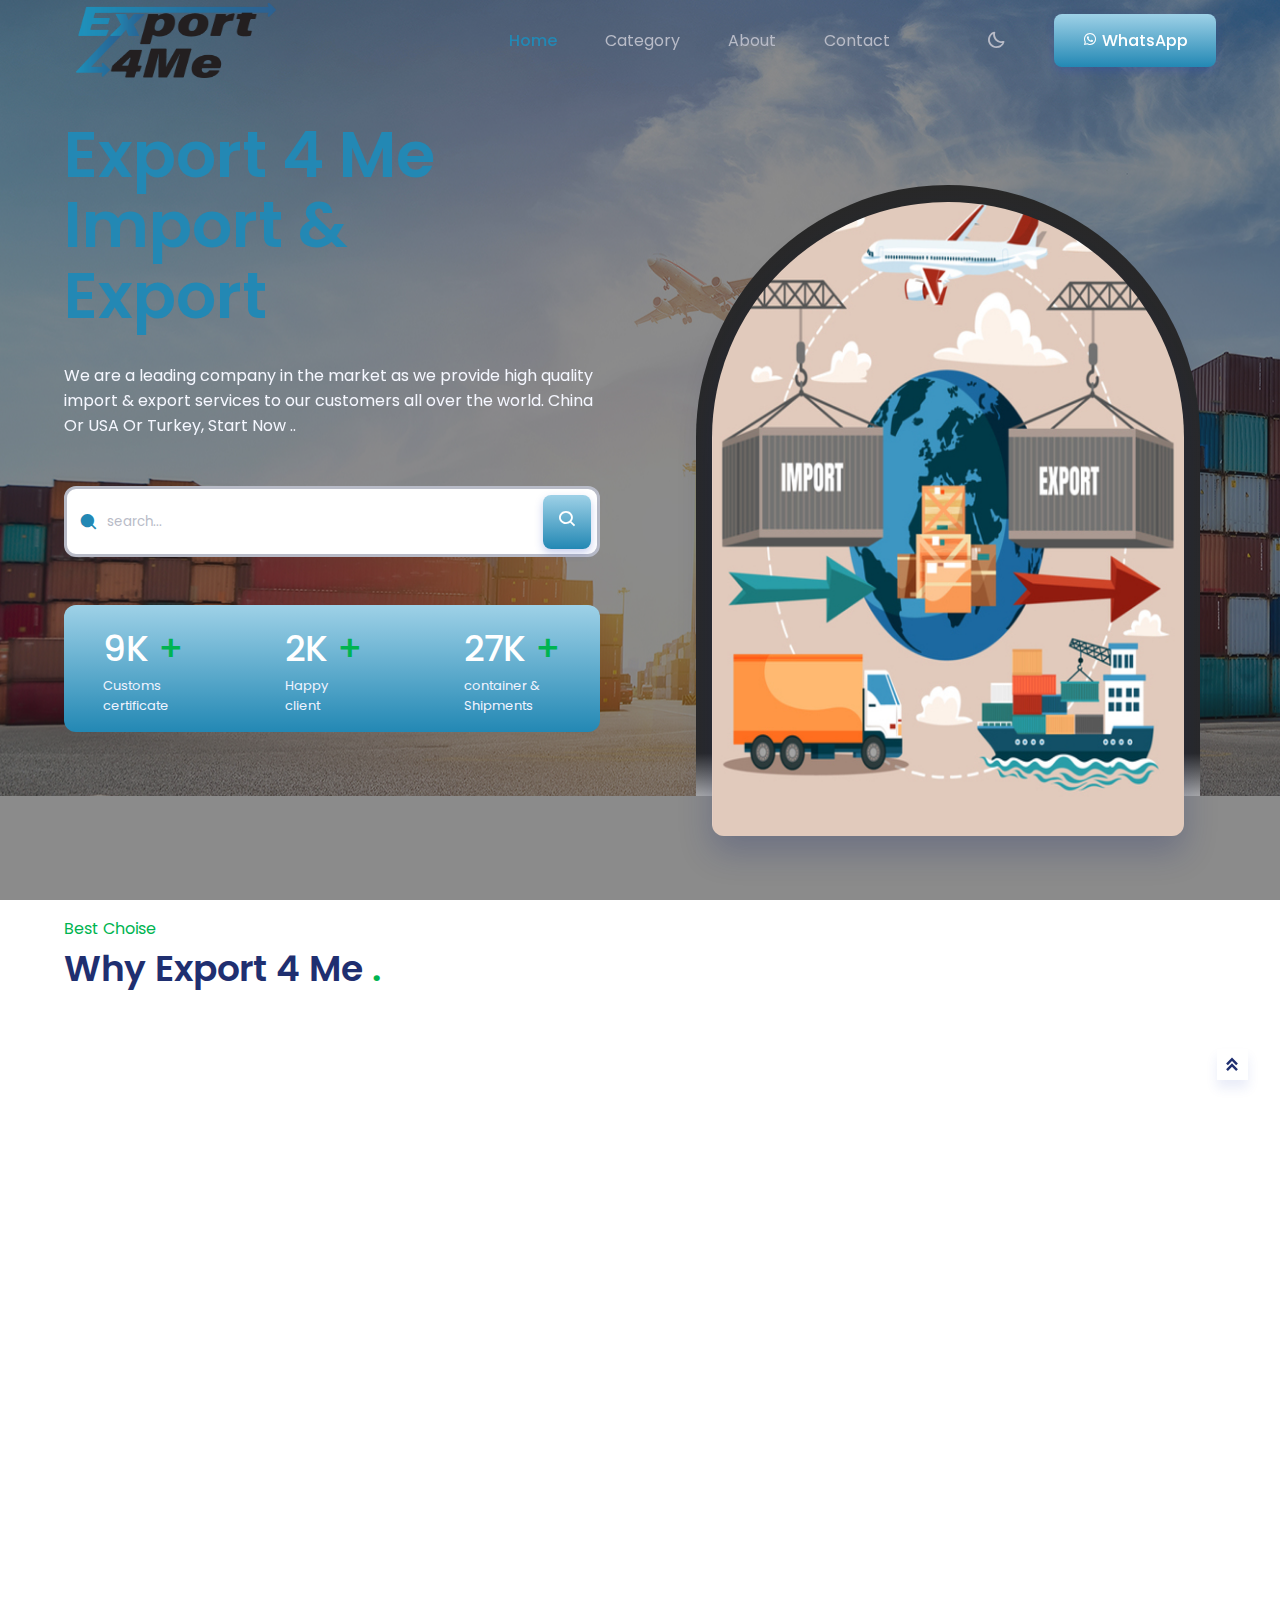
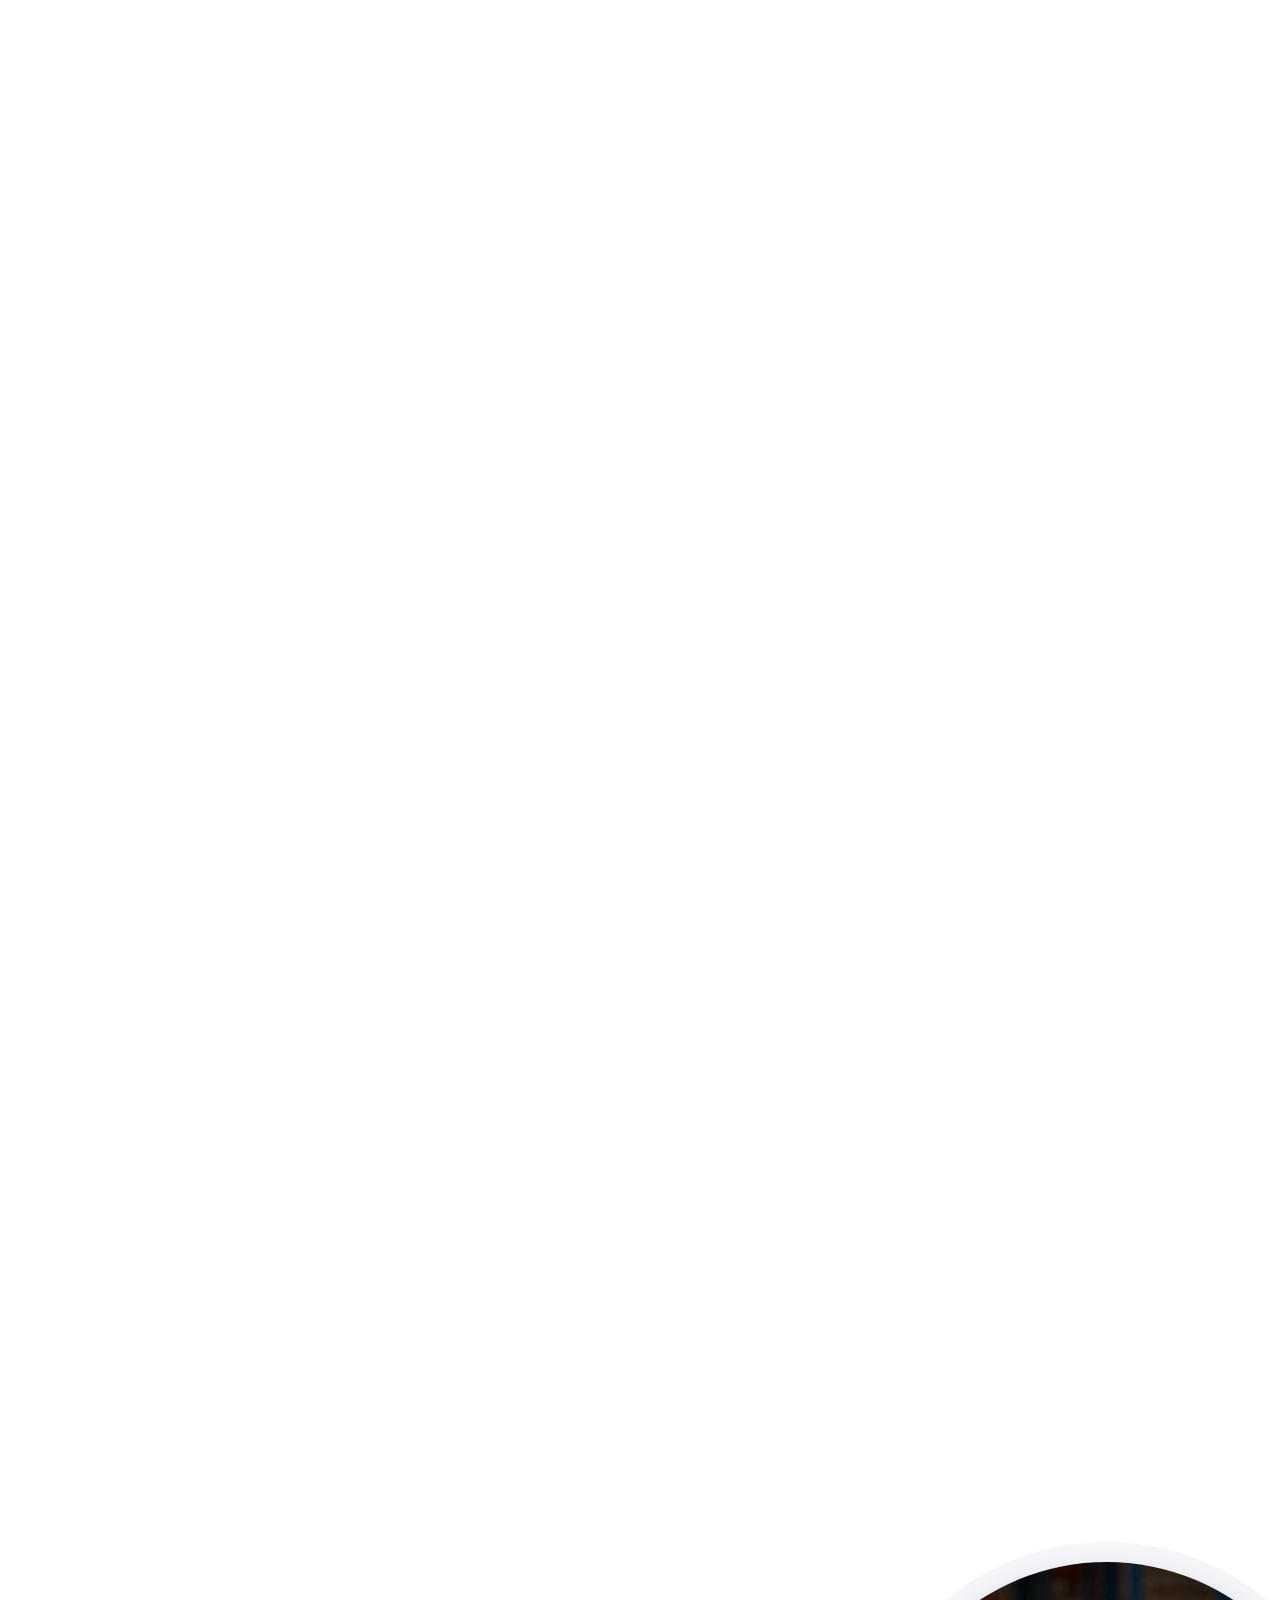
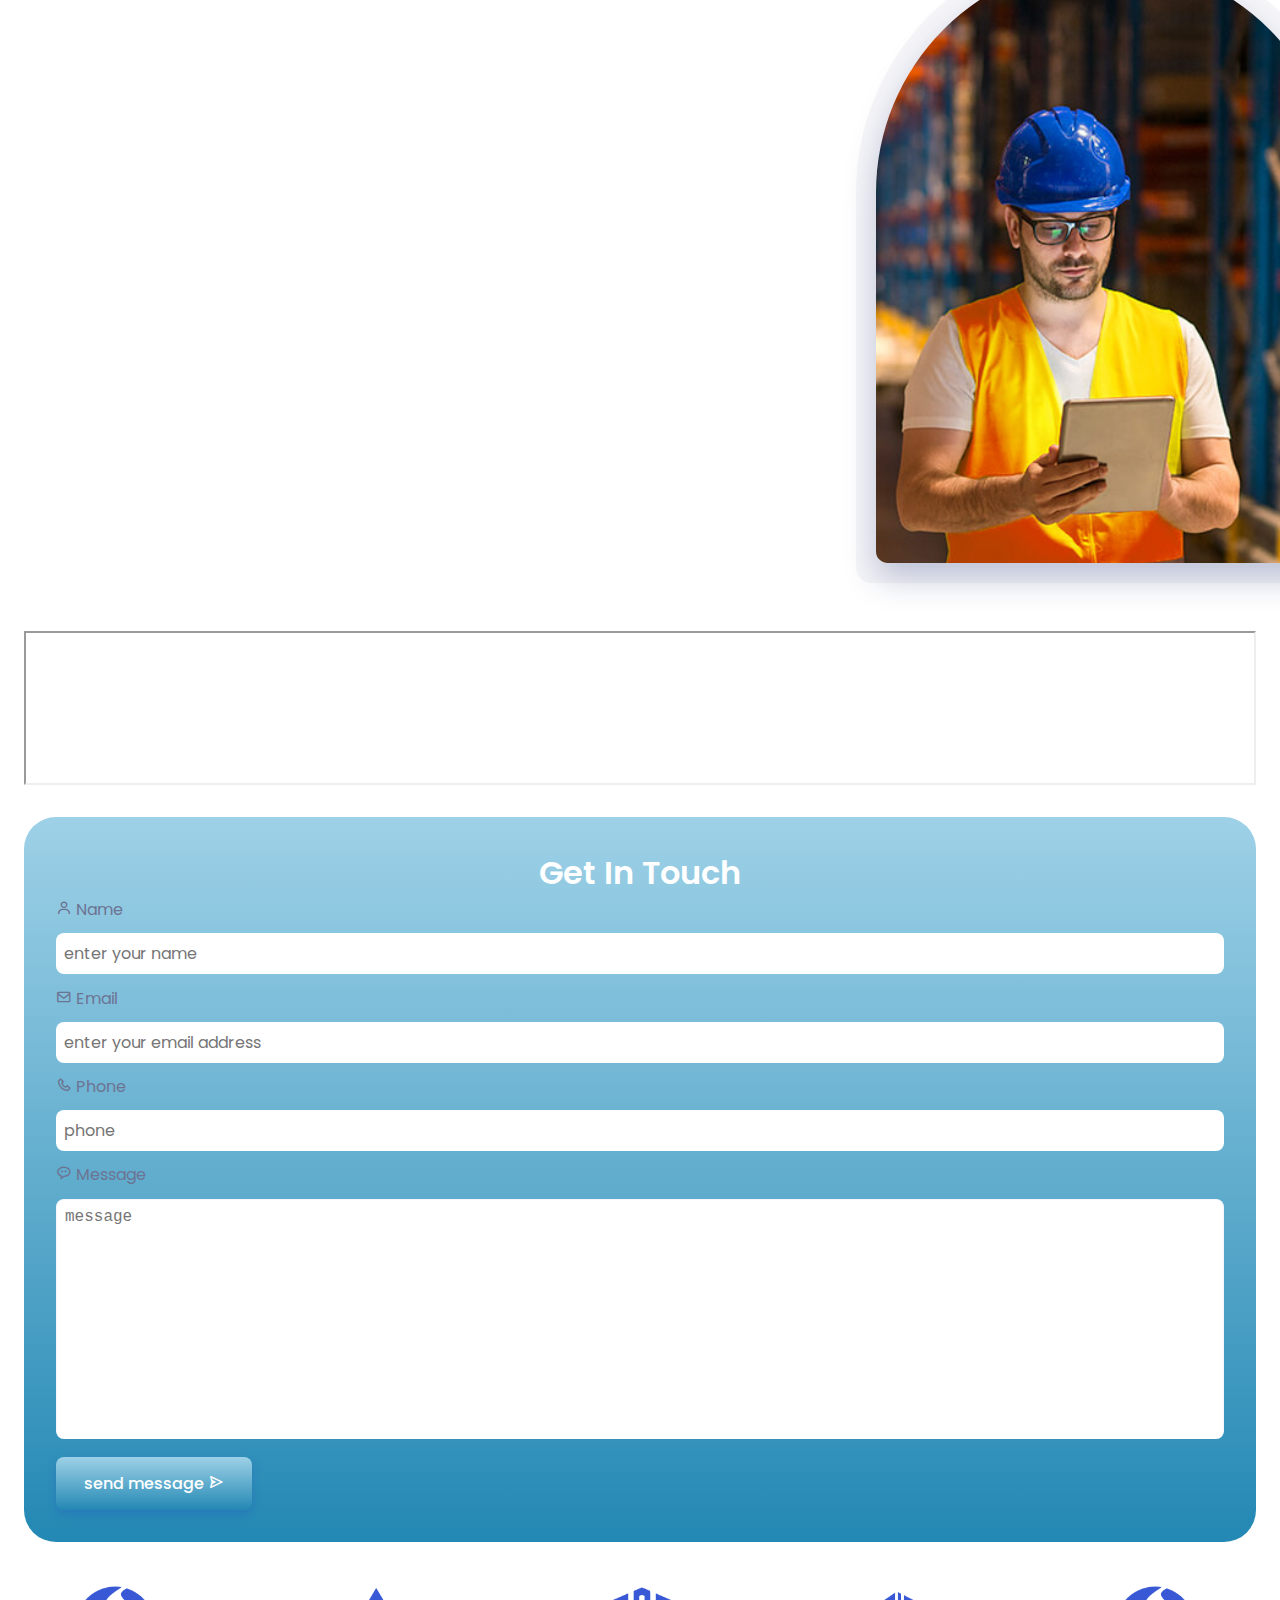
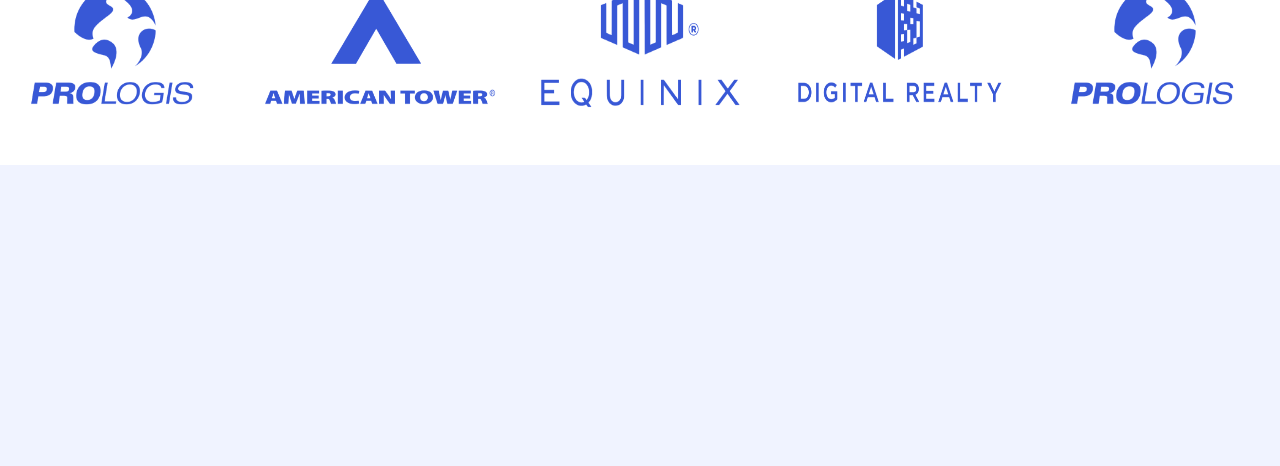
==== index.html @ 2fe318e0 "first commit" ====
<!DOCTYPE html>
<html lang="en">
  <head>
    <meta charset="UTF-8" />
    <meta name="viewport" content="width=device-width, initial-scale=1.0" />

    <!--=============== FAVICON ===============-->
    <link
      rel="shortcut icon"
      href="assets/img/zexport4me-logo.png"
      type="image/x-icon"
    />

    <!--=============== BOXICONS ===============-->
    <link
      href="https://unpkg.com/boxicons@2.1.4/css/boxicons.min.css"
      rel="stylesheet"
    />

    <!--=============== SWIPER CSS ===============-->
    <link rel="stylesheet" href="assets/css/swiper-bundle.min.css" />

    <!--=============== CSS ===============-->
    <link rel="stylesheet" href="assets/css/styles.css" />

    <title>Export 4 Me</title>
  </head>
  <body>
    <!--==================== HEADER ====================-->
    <header class="header" id="header">
      <nav class="nav container">
        <a href="" class="nav__logo">
          <img src="assets/img/zexport4me-logo.png" alt="logo" />
        </a>

        <div class="nav__menu">
          <ul class="nav__list">
            <li class="nav__item">
              <a href="#home" class="nav__link active-link">
                <i class="bx bx-home-alt-2"></i>
                <span>Home</span>
              </a>
            </li>

            <li class="nav__item">
              <a href="#popular" class="nav__link">
                <i class="bx bx-building-house"></i>
                <span>Category</span>
              </a>
            </li>

            <li class="nav__item">
              <a href="#value" class="nav__link">
                <i class="bx bx-award"></i>
                <span>About</span>
              </a>
            </li>

            <li class="nav__item">
              <a href="#contact" class="nav__link">
                <i class="bx bx-phone"></i>
                <span>Contact</span>
              </a>
            </li>

            <li class="nav__item">
              <a href="#" class="nav__link">
                <i class='bx bxl-whatsapp' ></i>
                <span></span>
              </a>
            </li>
          </ul>
        </div>

        <!-- Theme change button -->
        <i class="bx bx-moon change-theme" id="theme-button"></i>

        <a href="#" class="button nav__button">
          <i class='bx bxl-whatsapp' ></i>
          WhatsApp
        </a>
      </nav>
    </header>

    <!--==================== MAIN ====================-->
    <main class="main">
      <!--==================== HOME ====================-->
      <section class="home section" id="home">
        <div class="vegas-overlay"></div>
        <div class="home__container container grid">
          <div class="home__data">
            <h1 class="home__title">
              Export 4 Me <br />
              Import &<br />
              Export
            </h1>

            <p class="home__description">
              We are a leading company in the market as we provide high quality import & export services
              to our customers all over the world.  China Or USA Or Turkey, Start Now ..
            </p>

            <form action="" class="home__search">
              <i class='bx bxs-search' ></i>
              <input
                type="search"
                placeholder="search..."
                class="home__search-input"
              />
              <button class="button button-search">
                <i class="bx bx-search"></i>
              </button>
            </form>

            <div class="home__value">
              <div>
                <h1 class="home_value-number">9K <span>+</span></h1>
                <span class="home__value_description">
                  Customs  <br />
                  certificate
                </span>
              </div>
              <div>
                <h1 class="home_value-number">2K <span>+</span></h1>
                <span class="home__value_description">
                  Happy <br />
                  client
                </span>
              </div>
              <div>
                <h1 class="home_value-number">27K <span>+</span></h1>
                <span class="home__value_description">
                  container &<br />
                  Shipments
                </span>
              </div>
            </div>
          </div>

          <div class="home__images">
            <div class="home__orbe"></div>

            <div class="home__img">
              <img src="assets/img/ex.jpg" alt="home" />
            </div>
          </div>
        </div>
      </section>

      <!--==================== POPULAR ====================-->
      <section class="popular section" id="popular">
        <div class="container">
          <span class="section__subtitle">Best Choise</span>
          <h2 class="section__title">Why Export 4 Me <span>.</span></h2>

          <div class="popular__container swiper">
            <div class="swiper-wrapper">
              <article class="popular__card swiper-slide">
                <img
                  src="assets/img/project-1.jpg"
                  alt=""
                  class="popular__img"
                />
                <div class="popular__date">
                  <span class="section__subtitle">Logistics, Analytics</span>
                  <h3 class="popular-title">Warehouse inventory</h3>
                  <p class="popular__description">
                    <a href="">READ MORE</a>
                  </p>
                </div>
              </article>
              <article class="popular__card swiper-slide">
                <img
                  src="assets/img/project-2.jpg"
                  alt=""
                  class="popular__img"
                />
                <div class="popular__date">
                  <span class="section__subtitle">Warehousing , Distrbution</span>
                  <h3 class="popular-title">Minimize Manufacturing</h3>
                  <p class="popular__description">
                    <a href="">READ MORE</a>
                  </p>
                </div>
              </article>
              <article class="popular__card swiper-slide">
                <img
                  src="assets/img/project-3.jpg"
                  alt=""
                  class="popular__img"
                />
                <div class="popular__date">
                  <span class="section__subtitle">Logistics, Analytics</span>
                  <h3 class="popular-title">Warehouse inventory</h3>
                  <p class="popular__description">
                    <a href="">READ MORE</a>
                  </p>
                </div>
              </article>
              <article class="popular__card swiper-slide">
                <img
                  src="assets/img/project-4.jpg"
                  alt=""
                  class="popular__img"
                />
                <div class="popular__date">
                  <span class="section__subtitle">Warehousing , Distrbution</span>
                  <h3 class="popular-title">Warehouse inventory</h3>
                  <p class="popular__description">
                    <a href="">READ MORE</a>
                  </p>
                </div>
              </article>
              <article class="popular__card swiper-slide">
                <img
                  src="assets/img/project-5.jpg"
                  alt=""
                  class="popular__img"
                />
                <div class="popular__date">
                  <span class="section__subtitle">Logistics, Analytics</span>
                  <h3 class="popular-title">Minimize Manufacturing</h3>
                  <p class="popular__description">
                    <a href="">READ MORE</a>
                  </p>
                </div>
              </article>
              <article class="popular__card swiper-slide">
                <img
                  src="assets/img/project-6.jpg"
                  alt=""
                  class="popular__img"
                />
                <div class="popular__date">
                  <span class="section__subtitle">Warehousing , Distrbution</span>
                  <h3 class="popular-title">Minimize Manufacturing</h3>
                  <p class="popular__description">
                    <a href="">READ MORE</a>
                  </p>
                </div>
              </article>
            </div>
            <div class="swiper-button-next">
              <i class="bx bx-chevron-right"></i>
            </div>
            <div class="swiper-button-prev">
              <i class="bx bx-chevron-left"></i>
            </div>
          </div>
        </div>
      </section>

      <!--==================== VALUE ====================-->
      <section class="value section" id="value">
        <div class="value__container container grid">
          <div class="value__images">
            <div class="value__orbe"></div>
            <div class="value__img">
              <img src="assets/img/about-banner.jpg" alt="value" />
            </div>
          </div>
          <div class="value__content">
            <div class="value__date">
              <span class="section__subtitle">About Us</span>
              <h2 class="section__title">
                WHY CHOOSE US <span>?</span>
              </h2>
              <p class="value__description">
                We always ready to help by providing the best service for you.
                We believe a good place to live can make your life better.
              </p>
            </div>
            <div class="value__accordion">
              <div class="value__accordion-item">
                <header class="value__accordion-header">
                  <i class='bx bxs-check-shield value__accordion-icon'></i>
                  <h3 class="value__accordion-title">
                    WE ARE TRUSTED
                  </h3>
                  <div class="value__accordion-arrow">
                    <i class="bx bxs-down-arrow"></i>
                  </div>
                </header>

                <div class="value__accordion-content">
                  <p class="value__accordion-description">
                    Price we provides is the best for you, we guarantee no price
                    changes on your property due to various unexpected cost that
                    may come.
                  </p>
                </div>
              </div>
              <div class="value__accordion-item">
                <header class="value__accordion-header">
                  <i class='bx bxs-lock value__accordion-icon'></i>
                  <h3 class="value__accordion-title">
                    THE BEST SECURITY
                  </h3>
                  <div class="value__accordion-arrow">
                    <i class="bx bxs-down-arrow"></i>
                  </div>
                </header>

                <div class="value__accordion-content">
                  <p class="value__accordion-description">
                    Price we provides is the best for you, we guarantee no price
                    changes on your property due to various unexpected cost that
                    may come.
                  </p>
                </div>
              </div>
              <div class="value__accordion-item">
                <header class="value__accordion-header">
                  <i class='bx bxs-like value__accordion-icon'></i>
                  <h3 class="value__accordion-title">
                    100 % GUARANTEE
                  </h3>
                  <div class="value__accordion-arrow">
                    <i class="bx bxs-down-arrow"></i>
                  </div>
                </header>

                <div class="value__accordion-content">
                  <p class="value__accordion-description">
                    Price we provides is the best for you, we guarantee no price
                    changes on your property due to various unexpected cost that
                    may come.
                  </p>
                </div>
              </div>
              <div class="value__accordion-item">
                <header class="value__accordion-header">
                  <i class='bx bx-current-location value__accordion-icon'></i>
                  <h3 class="value__accordion-title">QUICK LOCATION</h3>
                  <div class="value__accordion-arrow">
                    <i class="bx bxs-down-arrow"></i>
                  </div>
                </header>

                <div class="value__accordion-content">
                  <p class="value__accordion-description">
                    Price we provides is the best for you, we guarantee no price
                    changes on your property due to various unexpected cost that
                    may come.
                  </p>
                </div>
              </div>
            </div>
          </div>
        </div>
      </section>

      <!--==================== SUBSCRIBE ====================-->
      <section class="subscribe section">
        <div class="subscribe__container container">
          <h1 class="subscribe__title">Get Started With Export 4 Me</h1>
          <!-- <video
            src="assets/img/about-vid.mp4"
            loop
            muted
            autoplay
            class="video"
          ></video> -->
          <img src="./assets/img/newsletter-banner.png" alt="">
          <p class="subscribe__description">
            Subscribe and find super attractive price quotes from us, Find your
            residence soon
          </p>
          <form action="#">
            <input
              class="box"
              type="text"
              value=""
              placeholder="Email Address..."
            />
            <a href="#" class="button subscribe__button"> Subscribe </a>
          </form>
        </div>
      </section>

      <!--==================== CONTACT ====================-->
      <section class="contact section" id="contact">
        <div class="contact__container container grid">
            <div class="contact__images">
              <div class="contact__orbe"></div>
              <div class="contact__img">
                <img src="./assets/img/about-banner.jpg" alt="contact" />
              </div>
            </div>
            <div class="contact__content">
              <div class="contact_data">
                <span class="section__subtitle">Contact Us</span>
                <h2 class="section__title">Easy to Contact Us <span>.</span></h2>
                <p class="contact__description">
                  Is there a problem finding your dream home? Need a guide in
                  buying first home? or need a consultation on residential issues?
                  just contact us.
                </p>
              </div>

              <div class="contact__card">
                <div class="contact__card-box">
                  <div class="contact__card-info">
                    <i class="bx bxs-phone-call"></i>
                    <div>
                      <h3 class="contact__card-title">Mobile Phone</h3>
                      <p class="contact__card-description">+201024330450</p>
                    </div>
                  </div>
                  <a href="tel:+201016619444">
                      <button class="button contact__card-button">Call Now</button>
                  </a>
                </div>
                <div class="contact__card-box">
                  <div class="contact__card-info">
                    <i class="bx bxs-envelope"></i>
                    <div>
                      <h3 class="contact__card-title">Email</h3>
                      <p class="contact__card-description">info@export4me.com</p>
                    </div>
                  </div>
                  <a href="mailto:info@export4me.com">
                      <button class="button contact__card-button">Send Email</button>
                  </a>
                </div>
                <div class="contact__card-box">
                    <div class="contact__card-info">
                        <i class='bx bxl-facebook'></i>
                        <div>
                            <h3 class="contact__card-title">Facebok</h3>
                            <p class="contact__card-description">export4me</p>
                        </div>
                    </div>
                    <a href="">
                        <button class="button contact__card-button">Follow Us</button>
                    </a>
                </div>
                <div class="contact__card-box">
                  <div class="contact__card-info">
                    <i class='bx bxl-whatsapp' ></i>
                    <div>
                      <h3 class="contact__card-title">Whatsapp</h3>
                      <p class="contact__card-description">Send Message</p>
                    </div>
                  </div>
                  <a href="https://wa.me/+201024330450">
                      <button class="button contact__card-button">
                        Chat on Whatsapp
                      </button>
                      </a>
                </div>
            </div>
            </div>
          </div>
        <div class="row">
          <iframe
            class="map"
            src="https://www.google.com/maps/embed?pb=!1m18!1m12!1m3!1d15076.89592087332!2d72.8319697277345!3d19.14167056419224!2m3!1f0!2f0!3f0!3m2!1i1024!2i768!4f13.1!3m3!1m2!1s0x3be7b63aceef0c69%3A0x2aa80cf2287dfa3b!2sJogeshwari%20West%2C%20Mumbai%2C%20Maharashtra%20400047!5e0!3m2!1sen!2sin!4v1641716772852!5m2!1sen!2sin"
            allowfullscreen=""
            loading="lazy"
          ></iframe>
          <form action="">
            <h3>get in touch</h3>
            <label for=""><i class="bx bx-user"></i> Name</label>
            <input type="text" placeholder="enter your name" class="box" />
            <label for=""><i class="bx bx-envelope"></i> Email</label>
            <input
              type="email"
              placeholder="enter your email address"
              class="box"
            />
            <label for=""><i class="bx bx-phone"></i> Phone</label>
            <input type="number" placeholder="phone" class="box" />
            <label for=""
              ><i class="bx bx-message-rounded-dots"></i> Message</label
            >
            <textarea
              name=""
              placeholder="message"
              class="box"
              id=""
              cols="30"
              rows="10"
            ></textarea>
            <button class="button" type="submit">
              send message <i class="bx bx-send"></i>
            </button>
          </form>
        </div>
      </section>



      <!-- client logo section starts -->

      <section class="logo-container">
        <div class="swiper logo-slider">
          <div class="swiper-wrapper">
            <div class="swiper-slide slide">
              <img src="assets/img/logo1.png" alt="" />
            </div>
            <div class="swiper-slide slide">
              <img src="assets/img/logo2.png" alt="" />
            </div>
            <div class="swiper-slide slide">
              <img src="assets/img/logo3.png" alt="" />
            </div>
            <div class="swiper-slide slide">
              <img src="assets/img/logo4.png" alt="" />
            </div>
          </div>
        </div>
      </section>
    </main>

    <!--==================== FOOTER ====================-->
    <footer class="footer section">
      <div class="footer__container container grid">
        <div>
          <a href="#" class="footer__logo">
            <img src="assets/img/zexport4me-logo.png" alt="logo" />
          </a>
          <p class="footer__description">
            Our vision is to make all people <br />
            the bist place to live for them.
          </p>
        </div>

        <div class="footer__content">
          <div>
            <h3 class="footer__title">About</h3>
            <ul class="footer__links">
              <li>
                <a href="#" class="footer__link">About Us</a>
              </li>
              <li>
                <a href="#" class="footer__link">Features</a>
              </li>
              <li>
                <a href="#" class="footer__link">New & Blog</a>
              </li>
            </ul>
          </div>
          <div>
            <h3 class="footer__title">Company</h3>
            <ul class="footer__links">
              <li>
                <a href="#" class="footer__link">How we Work</a>
              </li>
              <li>
                <a href="#" class="footer__link">Capital</a>
              </li>
              <li>
                <a href="#" class="footer__link">Security</a>
              </li>
            </ul>
          </div>
          <div>
            <h3 class="footer__title">Support</h3>
            <ul class="footer__links">
              <li>
                <a href="#" class="footer__link">FAQs</a>
              </li>
              <li>
                <a href="#" class="footer__link">Support Center</a>
              </li>
              <li>
                <a href="#" class="footer__link">Contact Us</a>
              </li>
            </ul>
          </div>
          <div>
            <h3 class="footer__title">Follow Us</h3>
            <ul class="footer__social">
              <a href="" class="footer__social-link">
                <i class="bx bxl-facebook-circle"></i>
              </a>
              <a href="" class="footer__social-link">
                <i class="bx bxl-instagram-alt"></i>
              </a>
              <a href="" class="footer__social-link">
                <i class="bx bxl-youtube"></i>
              </a>
              <a href="" class="footer__social-link">
                <i class="bx bxl-linkedin-square"></i>
              </a>
              <a href="" class="footer__social-link">
                <i class="bx bxl-whatsapp-square"></i>
              </a>
              <a href="" class="footer__social-link">
                <i class="bx bxl-twitter"></i>
              </a>
            </ul>
          </div>
        </div>
      </div>

      <div class="footer__info container">
        <span class="footer__copy"> &#169; Export 4 Me. All rights reserved </span>
        <div class="footer__privacy">
          <a href="#">Terms & conditions</a>
          <a href="#">Privacy Policy</a>
        </div>
      </div>
    </footer>

    <!--========== SCROLL UP ==========-->
    <a href="#" class="scrollup" id="scroll-up">
      <i class="bx bxs-chevrons-up"></i>
    </a>

    <!--=============== SCROLLREVEAL ===============-->
    <script src="assets/js/scrollreveal.min.js"></script>

    <!--=============== SWIPER JS ===============-->
    <script src="assets/js/swiper-bundle.min.js"></script>

    <!--=============== MAIN JS ===============-->
    <script src="assets/js/main.js"></script>
  </body>
</html>
---- assets/css/styles.css ----
/*=============== GOOGLE FONTS ===============*/
@import url("https://fonts.googleapis.com/css2?family=Poppins:wght@400;500;600&display=swap");

/*=============== VARIABLES CSS ===============*/
:root {
  --header-height: 3.5rem;

  /*========== Colors ==========*/
  /*Color mode HSL(hue, saturation, lightness)*/
  --first-color: #2388b4;
  --first-color-alt: hsl(228, 66%, 47%);
  --first-color-light: #9ed1e7;
  --first-color-lighten: hsl(228, 100%, 97%);
  --second-color: #00b451;
  --title-color: hsl(228, 57%, 28%);
  --text-color: hsl(228, 15%, 50%);
  --text-color-light: hsl(228, 12%, 75%);
  --border-color: hsl(228, 99%, 98%);
  --body-color: #fff;
  --container-color: #fff;

  /*========== Font and typography ==========*/
  /*.5rem = 8px | 1rem = 16px ...*/
  --body-font: 'Poppins', sans-serif;
  --biggest-font-size: 2.25rem;
  --h1-font-size: 1.5rem;
  --h2-font-size: 1.25rem;
  --h3-font-size: 1rem;
  --normal-font-size: .938rem;
  --small-font-size: .813rem;
  --smaller-font-size: .75rem;

  /*========== Font weight ==========*/
  --font-medium: 500;
  --font-semi-bold: 600;

  /*========== z index ==========*/
  --z-tooltip: 10;
  --z-fixed: 100;
}

/* Responsive typography */
@media screen and (min-width: 1024px) {
  :root {
    --biggest-font-size: 4rem;
    --h1-font-size: 2.25rem;
    --h2-font-size: 1.5rem;
    --h3-font-size: 1.25rem;
    --normal-font-size: 1rem;
    --small-font-size: .875rem;
    --smaller-font-size: .813rem;
  }
}

/*=============== BASE ===============*/
* {
  box-sizing: border-box;
  padding: 0;
  margin: 0;
}

html {
  scroll-behavior: smooth;
}

body {
  font-family: var(--body-font);
  font-size: var(--normal-font-size);
  background-color: var(--body-color);
  color: var(--text-color);
  transition: .3s; /* For animation dark mode */
}

h1, h2, h3 {
  color: var(--title-color);
  font-weight: var(--font-semi-bold);
}

ul {
  list-style: none;
}

a {
  text-decoration: none;
}

img {
  max-width: 100%;
  height: auto;
}

input,
button {
  font-family: var(--body-font);
  outline: none;
  border: none;
}

/*=============== THEME ===============*/
.change-theme {
  font-size: 1.25rem;
  color: #fff;
  cursor: pointer;
  transition: .3s;
}
.change-theme:hover {
  color: var(--first-color);
}

/*========== Variables Dark theme ==========*/
body.dark-theme {
  --first-color: #0b668d;
  --second-color: #00b451;
  --title-color: hsl(228, 8%, 95%);
  --text-color: hsl(228, 8%, 70%);
  --border-color: hsl(228, 16%, 14%);
  --body-color: hsl(228, 12%, 8%);
  --container-color: hsl(228, 16%, 12%);
  --first-color-lighten: hsl(228, 100%, 10%);
}

/*========== 
    Color changes in some parts of 
    the website, in dark theme 
==========*/
.dark-theme .home__search,
.dark-theme .swiper-button-next,
.dark-theme .swiper-button-prev {
  border: 3px solid var(--border-color);
}

.dark-theme .nav__menu,
.dark-theme .home__img,
.dark-theme .popular__card:hover,
.dark-theme .value__img,
.dark-theme .accordion-open,
.dark-theme .accordion-open .value__accordion-icon,
.dark-theme .accordion-open .value__accordion-arrow,
.dark-theme .contact__card-box:hover,
.dark-theme.contact__img,
.dark-theme .scrollup {
  box-shadow: none;
}

.dark-theme .value__orbe,
.dark-theme .contact__orbe,
.dark-theme .contact__card i,
.dark-theme .contact__card-button,
.dark-theme .subscribe__container,
.dark-theme .value__accordion-arrow,
.dark-theme .value__accordion-icon {
  background-color: var(--container-color);
}

.dark-theme .subscribe__container {
  border: 6px solid var(--border-color);
}

.dark-theme .subscribe__description {
  color: var(--text-color);
}

.dark-theme::-webkit-scrollbar {
  background-color: var(--first-color);
}

.dark-theme::-webkit-scrollbar-thumb {
  background-color: var(--first-color-lighten);
}

.dark-theme::-webkit-scrollbar-thumb:hover {
  background-color: hsl(228, 4%, 35%);
}
/*=============== REUSABLE CSS CLASSES ===============*/
.container {
  max-width: 90vw;
  margin-left: 1.5rem;
  margin-right: 1.5rem;
}

.grid {
  display: grid;
}

.section {
  padding: 2.5rem 0 2rem;
}

.section__title {
  font-size: var(--h2-font-size);
  margin-bottom: 1rem;
}

.section__title span {
  color: var(--second-color);
}

.section__subtitle {
  display: block;
  font-size: var(--small-font-size);
  color: var(--second-color);
}

.main {
  overflow: hidden; /* For the animations ScrollReveal*/
}

/*=============== HEADER & NAV ===============*/
.header {
  position: fixed;
  top: 0;
  left: 0;
  width: 100%;
  background-color: transparent;
  z-index: var(--z-fixed);
  transition: 0.4s;
}

.nav {
  height: var(--nav-height);
  display: flex;
  justify-content: space-between;
  align-items: center;
}

.nav__logo {
  display: inline-flex;
  align-items: center;
  transition: 0.3s;
  width: 200px;
  height: 80px;
  /* padding-top: .5rem; */
  margin: .75rem;
}

.nav__logo img {
  width: 200px;
  height: 75px;
}

@media screen and (max-width: 1023px) {
  .nav__menu {
    position: fixed;
    bottom: 2rem;
    background-color: var(--container-color);
    box-shadow: 0 8px 24px hsla(228, 66%, 45%, 0.15);
    width: 90%;
    left: 0;
    right: 0;
    margin: 0 auto;
    padding: 1.30rem 3rem;
    border-radius: 1.25rem;
    transition: 0.4s;
  }

  .nav__list {
    display: flex;
    justify-content: space-between;
    align-items: center;
  }

  .nav__link {
    color: var(--text-color);
    display: flex;
    padding: 0.5rem;
    border-radius: 50%;
  }

  .nav__link i {
    font-size: 1.25rem;
  }

  .nav__link span {
    display: none;
  }
}
/* Change background header */
.scroll-header {
  background-color: var(--body-color);
  box-shadow: 0 1px 4px hsla(228, 4%, 15%, 0.1);
}

.scroll-header .change-theme {
  color: var(--title-color);
}

/* Active link */
.active-link {
  background: linear-gradient(180deg, #9ed1e7, #2388b4);
  color: #fff;
  box-shadow: 0 4px 8px hsla(228, 66%, 45%, 0.25);
}

/*=============== HOME ===============*/
.home {
  padding-top: 5rem;
  background: linear-gradient(170deg,
                hsl(0, 0%, 22%) 0%,
                  hsl(0, 0%, 6%) 90%);
  padding-bottom: 0;
  background: url(../img/home1.jpg) no-repeat;
}

#home .vegas-overlay {
  position: absolute;
  top: 0;
  left: 0;
  bottom: 0;
  right: 0;
  overflow: hidden;
  border: none;
  padding: 0;
  margin: 0;
  background: #171718;
  opacity: 0.5;
}

.home__container {
  padding-top: 2rem;
  row-gap: 3.5rem;
}

.home__title {
  color: var(--first-color);
}

.home__title {
  font-size: var(--biggest-font-size);
  line-height: 110%;
  margin-bottom: 1.25rem;
}

.home__description {
  color: var(--border-color);
  margin-bottom: 2rem;
}

.home__search {
  background-color: var(--body-color);
  padding: 0.35rem 0.35rem 0.35rem 0.75rem;
  display: flex;
  align-items: center;
  border-radius: 0.75rem;
  border: 3px solid var(--text-color-light);
  margin-bottom: 2rem;
}

.home__search i {
  font-size: 1.25rem;
  color: var(--first-color);
}

.home__search-input {
  width: 90%;
  background-color: var(--body-color);
  color: var(--text-color);
  margin: 0 0.5rem;
}

.home__search-input::placeholder {
  color: var(--text-color-light);
}

.home__value {
  display: flex;
  justify-content: space-around;
  column-gap: 2.5rem;
  background: linear-gradient(180deg, #9ed1e7, #2388b4);
  border-radius: 0.75rem;
  padding: 1rem;
}

.home_value-number {
  font-size: var(--h1-font-size);
  font-weight: var(--font-medium);
  color: #fff;
}

.home_value-number span {
  color: var(--second-color);
}

.home__value_description {
  display: flex;
  color: var(--first-color-lighten);
  font-size: var(--smaller-font-size);
}

.home__images {
  position: relative;
  display: flex;
  justify-content: center;
}

.home__orbe {
  width: 265px;
  height: 284px;
  background: linear-gradient(180deg, hsl(0, 0%, 16%) 93%, hsl(0, 0%, 67%) 100%);
  border-radius: 135% 135% 0 0;
}

.home__img {
  position: absolute;
  width: 250px;
  height: 300px;
  overflow: hidden;
  border-radius: 125px 125px 12px 12px;
  display: inline-flex;
  align-items: flex-end;
  bottom: -1.5rem;
  box-shadow: 0 16px 32px hsla(228, 66%, 25%, 0.25);
}

/*=============== BUTTON ===============*/
.button {
  display: inline-block;
  background: linear-gradient(180deg, #9ed1e7, #2388b4);
  color: #fff;
  padding: 14px 28px;
  border-radius: .5rem;
  font-size: var(--normal-font-size);
  font-weight: var(--font-medium);
  box-shadow: 0 4px 8px hsla(228, 66%, 45%, 0.25);
  transition: .3s;
  cursor: pointer;
}

.button-search {
  padding: 14px;
  border-radius: .5rem;
}

.button i {
  color: #fff;
}

.button:hover {
  box-shadow: 0 4px 12px hsla(228, 66%, 45%, 0.25);
}

.nav__button {
  display: none;
}

/*=============== LOGOS ===============*/
.logos__container {
  padding-top: 2rem;
  grid-template-columns: repeat(2, 1fr);
  gap: 3rem 2rem;
  justify-content: center;
}

.logos__img img {
  height: 60px;
  opacity: 0.2;
  transition: .3s;
}

.logos__img img:hover {
  opacity: 0.6;
}

.logo-container {
  text-align: center;
}

.logo-container img {
  height: 8rem;
  pointer-events: none;
  user-select: none;
}
/*=============== POPULAR ===============*/
.popular__container {
  padding: 1rem 0 5rem;
}

.popular__card {
  width: 290px;
  background-color: var(--container-color);
  padding: .5rem .5rem 1.5rem;
  border-radius: 1rem;
  margin: 0 auto;
  transition: .4s;
}

.popular__img {
  border-radius: 1rem;
}

.popular__date {
  padding: 0 1rem 0 .5rem;
}

.popular__price {
  font-size: var(--h2-font-size);
  color: var(--text-color);
  margin-bottom: .25rem;
}

.popular__price span {
  font-size: var(--h3-font-size);
  margin-bottom: .75rem;
}

.popular__description {
  font-size: var(--small-font-size);
}

.popular__card:hover {
  box-shadow: 0 12px 16px hsla(288, 66%, 45%, .1);
}

.popular__card a {
  color: var(--title-color);
  font-size: 14px;
  font-weight: 600;
  text-transform: uppercase;
  margin-block-start: 5px;
  transition: 0.25s ease;
}

.popular__card a:hover {
  color: var(--second-color);
}


/* Swiper class */
.swiper-button-next::after,
.swiper-button-prev::after {
  content: '';
}

.swiper-button-next,
.swiper-button-prev {
  top: initial;
  bottom: 0;
  width: initial;
  height: initial;
  background-color: var(--container-color);
  border: 2px solid var(--text-color-light);
  padding: 6px;
  border-radius: .5rem;
  font-size: 1.5rem;
  color: var(--first-color);
}

.swiper-button-next {
  right: calc(50% - 3rem);
}

.swiper-button-prev {
  left: calc(50% - 3rem);
}

/*=============== VALUE ===============*/
.value__container {
  row-gap: 3rem;
}

.value__images {
  position: relative;
  display: flex;
  justify-content: center;
}

.value__orbe {
  width: 266px;
  height: 316px;
  background-color: hsl(228, 24%, 79%);
  border-radius: 135px 135px 16px 16px;
}

.value__img {
  position: absolute;
  width: 250px;
  height: 300px;
  overflow: hidden;
  border-radius: 125px 125px 12px 12px;
  inset: 0;
  margin: auto;
  box-shadow: 0 16px 32px hsla(288, 66%, 25%, .25);
}

.value__description {
  font-size:  var(--small-font-size);
  margin-bottom: 2rem;
}

.value__accordion {
  display: grid;
  row-gap: 1.5rem;
}

.value__accordion-item {
  background-color: var(--body-color);
  border: 2px solid var(--border-color);
  border-radius: .5rem;
  padding: 1rem .75rem;
}

.value__accordion-header {
  display: flex;
  align-items: center;
  cursor: pointer;
}

.value__accordion-icon {
  background-color: var(--first-color-lighten);
  padding: 5px;
  border-radius: .25rem;
  font-size: 18px;
  color: var(--first-color);
  margin-right: .75rem;
  transition: .3s;
}

.value__accordion-title {
  font-size: var(--small-font-size);
}

.value__accordion-arrow {
  display: inline-flex;
  background-color: var(--first-color-lighten);
  padding: .25rem;
  color: var(--first-color);
  border-radius: 2px;
  font-size: 10px;
  margin-left: auto;
  transition: .3s;
}

.value__accordion-arrow i {
  transition: .4s;
}

.value__accordion-description {
  font-size: var(--small-font-size);
  padding: 1.25rem 2rem 0 2.75rem;
}

.value__accordion-content {
  overflow: hidden;
  height: 0;
  transition: all 0.25s ease;
}


/*Rotate icon and add shadows*/
.accordion-open {
  box-shadow: 0 12px 32px hsla(228, 66%, 45%, 0.1);
}

.accordion-open .value__accordion-icon {
  box-shadow: 0 4px 4px hsla(228, 66%, 45%, 0.1);
}

.accordion-open .value__accordion-arrow {
  box-shadow: 0 2px 4px hsla(228, 66%, 45%, 0.1);
}

.accordion-open .value__accordion-arrow i {
  transform: rotate(-180deg);
}

/*=============== CONTACT ===============*/
.contact__container {
  row-gap: 2rem;
}

.contact__images {
  position: relative;
  display: flex;
  justify-content: center;
}

.contact__orbe {
  width: 266px;
  height:316px;
  background-color: hsl(228, 24%, 97%);
  border-radius: 135px 135px 16px 16px;
}

.contact__img {
  position: absolute;
  width: 250px;
  height: 300px;
  overflow: hidden;
  border-radius: 125px 125px 12px 12px;
  inset: 0;
  margin: auto;
  box-shadow: 0 16px 32px hsla(228, 66%, 25%, .25);
}

.contact__description {
  font-size: var(--small-font-size);
  margin-bottom: 2.5rem;
}

.contact__card {
  display: grid;
  grid-template-columns: repeat(2, 1fr);
  gap: 1.25rem .75rem;
}

.contact__card-box {
  background-color: var(--body-color);
  border: 2px solid var(--border-color);
  padding: 1.25rem .75rem;
  border-radius: .5rem;
  transition: .3s;
}

.contact__card-box:hover {
  box-shadow: 0 8px 24px hsla(228, 66%, 45%, .1);
}

.contact__card-info {
  display: flex;
  align-items: flex-start;
  column-gap: .75rem;
  margin-bottom: 1.25rem;
}

.contact__card i {
  padding: 6px;
  background-color: var(--first-color-lighten);
  border-radius: 6px;
  font-size: 1.25rem;
  color: var(--first-color-);
}

.contact__card-title {
  font-size: var(--normal-font-size);
}

.contact__card-description {
  font-size: var(--smaller-font-size);
}

.contact__card-button {
  font-size: var(--small-font-size);
  padding: 14px 0;
  width: 100%;
  border-radius: .25rem;
  background: var(--first-color-lighten);
  color: var(--first-color);
  font-weight: var(--font-semi-bold);
  box-shadow: none;
}

.contact__card-button:hover {
  background-color: var(--first-color);
  color: #fff;
}






.row {
  display: -webkit-box;
  display: -ms-flexbox;
  display: flex;
  -ms-flex-wrap: wrap;
  flex-wrap: wrap;
  gap: 2rem;
  margin-top: 1.5rem;
  padding: 1.5rem
}

.row .map {
  -webkit-box-flex: 1;
  -ms-flex: 1 1 41rem;
  flex: 1 1 41rem;
  width: 90%;
}

.row form {
  -webkit-box-flex: 1;
  -ms-flex: 1 1 41rem;
  flex: 1 1 41rem;
  background: linear-gradient(180deg, #9ed1e7, #2388b4);
  padding: 2rem;
  border-radius: 2rem;
}

.row form h3 {
  font-size: 2rem;
  text-transform: capitalize;
  text-align: center;
  color: #fff;
}

.box {
  margin: .7rem 0;
  width: 100%;
  padding: .5rem .5rem;
  border-bottom: 1rem;
  font-size: 1rem;
  color: var(--text-color);
  border-radius: 0.5rem;
}

.row form .box:focus {
  border-color: var(--border-color);
}

.row form textarea {
  height: 15rem;
  resize: none;
  border-color: var(--border-color);
}

/*=============== SUBSCRIBE ===============*/
.subscribe {
  padding: 2rem 0;
}

.subscribe__container {
  background: linear-gradient(180deg, #9ed1e7, #2388b4);
  padding: 1.5rem 1rem;
  border-radius: 1.25rem;
  border: 6px solid var(--first-color-light);
  text-align: center;
}

.subscribe__title {
  font-size:var(--h2-font-size);
  color: #fff;
  margin-bottom: 1rem;
}

.subscribe__description {
  color: hsl(228, 90%, 92%);
  font-size: var(--small-font-size);
  margin-bottom: 2rem;
}

.subscribe__button {
  border: 2px solid #fff;
  background: var(--first-color-light);
  font-size: var(--small-font-size);
}

.subscribe__button:hover {
  background: var(--first-color);
}

.video {
  width:100%;
  margin-bottom: 1rem;
}

/*=============== FOOTER ===============*/
footer {
  background: var(--first-color-lighten);
}
.footer__container {
  row-gap: 2.5rem;
}

.footer__logo {
  display: inline-flex;
  align-items: center;
  margin-bottom: .75rem;
  width: 350px;
}

.footer__logo img {
  width: 200px;
  height: 90px;
}

.footer__description,
.footer__link {
  font-size:var(--small-font-size);
  font-weight: var(--font-medium);
}

.footer__content,
.footer__links {
  display: grid;
}

.footer__content {
  grid-template-columns: repeat(2, max-content);
  gap: 2.5rem 4rem;
}

.footer__title {
  font-size: var(--h3-font-size);
  margin-bottom: 1rem;
}

.footer__links {
  row-gap: .5rem;
}

.footer__link {
  color: var(--text-color);
  transition: .3s;
}

.footer__link:hover {
  color: var(--title-color);
}

.footer__social {
  display: flex;
  column-gap: .5rem;
}

.footer__social-link {
  font-size: 1.25rem;
  color: var(--text-color);
  transition: .3s;
}

.footer__social-link:hover {
  color: var(--title-color);
}

.footer__info,
.footer__privacy {
  display: flex;
}

.footer__info {
  padding-bottom: 6rem;
  margin-top: 2.5rem;
  flex-direction: column;
  text-align: center;
  row-gap: 1.5rem;
}

.footer__copy,
.footer__privacy a {
  font-size: var(--smaller-font-size);
  font-weight: var(--font-medium);
  color: var(--text-color);
}

.footer__privacy {
  justify-content: center;
  column-gap: 1.25rem;
}
/*=============== SCROLL BAR ===============*/
::-webkit-scrollbar {
  width: .6rem;
  background-color: var(--first-color-lighten);
}

::-webkit-scrollbar-thumb {
  background-color: var(--first-color);
  border-radius: .5rem;
}

::-webkit-scrollbar-thumb:hover {
  background-color: hsl(228, 8%, 54%);
}

/*=============== SCROLL UP ===============*/
.scrollup {
  position: fixed;
  right: 2rem;
  bottom: -20%;
  background-color: var(--container-color);
  box-shadow: 0 8px 12px hsla(228, 66%, 45%, .1);
  display: inline-flex;
  padding: .35rem;
  color: var(--title-color);
  font-size: 1.25rem;
  z-index: var(--z-tooltip);
  transition: .3s;
}

.scrollup:hover {
  transform: translateY(-.25rem);
  color: var(--first-color);
}

/* Show Scroll Up*/
.show-scroll {
  bottom: 8rem;
}

/*=============== BREAKPOINTS ===============*/
/* For small devices */
@media screen and (max-width: 350px){
  .container {
    margin-left: 1rem;
    margin-right: 1rem;
  }

  .section {
    padding: 3.5rem 0 1rem;
  }

  .home {
    padding-bottom: 0;
  }

  .contact__card {
    grid-template-columns: repeat(1, 180px);
    justify-content: center;
  }
}

@media screen and (max-width: 320px) {
  .nav__menu {
    padding: 1.3rem 1.5rem;
  }

  .home__value {
    column-gap: 1rem;
  }

  .home__img {
    width: 220px;
    height: 280px;
  }

  .home__orbe {
    width: 240px;
    height: 264px;
  }

  .home__container {
    gap: 2rem;
  }

  .logos__container {
    gap: 2rem 1rem;
  }

  .popular__card {
    width: 230px;
    padding: 0.5rem 0.5rem 0.75rem;
  }

  .value__img,
  .contact__img {
    width: 220px;
    height: 260px;
  }

  .value__orbe,
  .contact__orbe {
    width: 236px;
    height: 280px;
  }

  .subscribe__container {
    padding: 1rem 0.5rem;
  }

  .footer__content {
    gap: 2.5rem;
  }
}

/* For medium devices */
@media screen and (min-width: 576px) {
  .nav__menu {
    width: 342px;
  }

  .home__search {
    /* width: 600px; */
  }

  .contact__card {
    grid-template-columns: repeat(2, 192px);
    justify-content: center;
  }

  .footer__content {
    grid-template-columns: repeat(3, max-content);
  }
}

@media screen and (min-width: 767px) {
  .home__container {
    grid-template-columns: repeat(2, 1fr);
    padding-top: 2rem;
  }

  .home__orbe{
    align-self: flex-end;
  }

  .home__data {
    padding-bottom: 2rem;
  }

  .logos__container {
    grid-template-columns: repeat(4, max-content);
    justify-content: center;
  }

  .value__container,
  .contact__container {
    grid-template-columns: repeat(2, 1fr);
    align-items: center;
  }

  .contact__images {
    order: 1;
  }

  .contact__card {
    justify-content: initial;
  }

  .subscribe__container {
    padding: 2rem 5rem;
  }

  .footer__container {
    grid-template-columns: repeat(2, max-content);
    justify-content: space-between;
  }
}

/* For large devices */
@media screen and (min-width: 1023px) {
  .section {
    padding: 7.5rem 0 1rem;
  }

  .section__title {
    font-size: 2.25rem;
  }

  .section__subtitle {
    font-size: var(--normal-font-size);
  }

  .nav {
    height: calc(var(--header-height) + 1.5rem);
  }

  .nav__menu {
    width: initial;
    margin-left: auto;
  }

  .nav__list {
    display: flex;
    column-gap: 3rem;
  }

  .nav__link {
    color: var(--text-color-light);
  }

  .nav__link i {
    display: none;
  }

  .nav__button {
    display: inline-block;
  }

  .active-link {
    background: none;
    box-shadow: none;
    color: var(--first-color);
    font-weight: var(--font-medium);
  }

  .change-theme {
    margin: 0 3rem;
    color: var(--text-color-light);
  }
  
  .scroll-header .nav__link,
  .scroll-header .change-theme {
    color: var(--text-color);
  }
  
  .scroll-header .active-link {
    color: var(--first-color);
  }

  .home {
    padding-bottom: 0;
  }

  .home__container {
    padding-top: 5rem;
    column-gap: 2rem;
  }

  .home__data {
    margin-bottom: 2rem;
  }

  .home__title {
    margin-bottom: 2rem;
  }

  .home__description,
  .home__search {
    margin-bottom: 3rem;
  }

  .home__value {
    column-gap: 3.5rem;
  }

  .home__orbe {
    width: 504px;
    height: 611px;
    border-radius: 256px 256px 0 0;
  }

  .home__img {
    width: 472px;
    height: 634px;
    border-radius: 236px 236px 12px 12px;
    bottom: -2.5rem;
  }

  .logos {
    padding: 1rem;
  }

  .logos__img img {
    height: 100px;
  }

  .popular__container {
    padding-top: 3rem;
  }

  .popular__card {
    width: 320px;
    padding: .75rem .75rem 2rem;
  }

  .popular__date {
    padding: 0 .25rem 0 .57rem;
  }

  .value__container,
  .contact__container {
    align-items: flex-start;
    column-gap: 5rem;
  }

  .value__orbe,
  .contact__orbe {
    width: 501px;
    height: 641px;
    border-radius: 258px 258px 16px 16px;
  }

  .value__img,
  .contact__img {
    width: 461px;
    height: 601px;
    border-radius: 238px 238px 12px 12px;
  }

  .value__img img,
  .contact__img img {
    max-width: initial;
    width: 490px;
  }

  .value__description,
  .contact__description {
    font-size: var(--normal-font-size);
    margin-bottom: 2.5rem;
  }

  .value__accordion-title {
    font-size: var(--normal-font-size);
  }

  .value__accordion-item {
    padding: 1.25rem 1.25rem 1.25rem 1rem;
  }

  .value__accordion-description {
    padding-bottom: 1rem;
    font-size: var(--small-font-size);
  }

  .contact__card {
    grid-template-columns: repeat(2, 350px);
  }

  .contact__card-box {
    padding: 28px 1.5rem 1.5rem;
  }

  .subscribe__container {
    padding: 2rem 5rem 2.5rem;
    border-radius: 2rem;
    border: 12px solid var(--first-color-light);
  }

  .subscribe__container img {
    height: 200px;
  }
  .subscribe__title {
    font-size: 2.5rem;
    margin-bottom: 1.5rem;
  }

  .subscribe__description {
    font-size: var(--normal-font-size);
    padding: 0 8rem;
  }

  .subscribe__button {
    font-size: var(--normal-font-size)
  }

  .footer {
    padding: 1.5rem;
    margin-top: 3rem;
  }

  .footer__content {
    grid-template-columns: repeat(4, max-content);
  }

  .footer__title {
    margin-bottom: 1.5rem;
  }

  .footer__links {
    row-gap: 1rem;
  }

  .footer__info {
    flex-direction: row;
    justify-content: space-between;
    padding-bottom: 2rem;
  }

  .show-scroll {
    bottom: 3rem;
    right: 3rem;
  }
}


@media screen and (min-width: 1040px) {
  .container {
    margin-left: auto;
    margin-right: auto;
  }

  .home__container {
    column-gap: 5rem;
    padding-top: 0;
  }
}

/* For 2K & 4K resolutions */
@media screen and (min-width: 2048px) {
  body {
    zoom: 1.5;
  }
}

@media screen and (min-width: 3840px) {
  body {
      zoom: 2;
    }
}
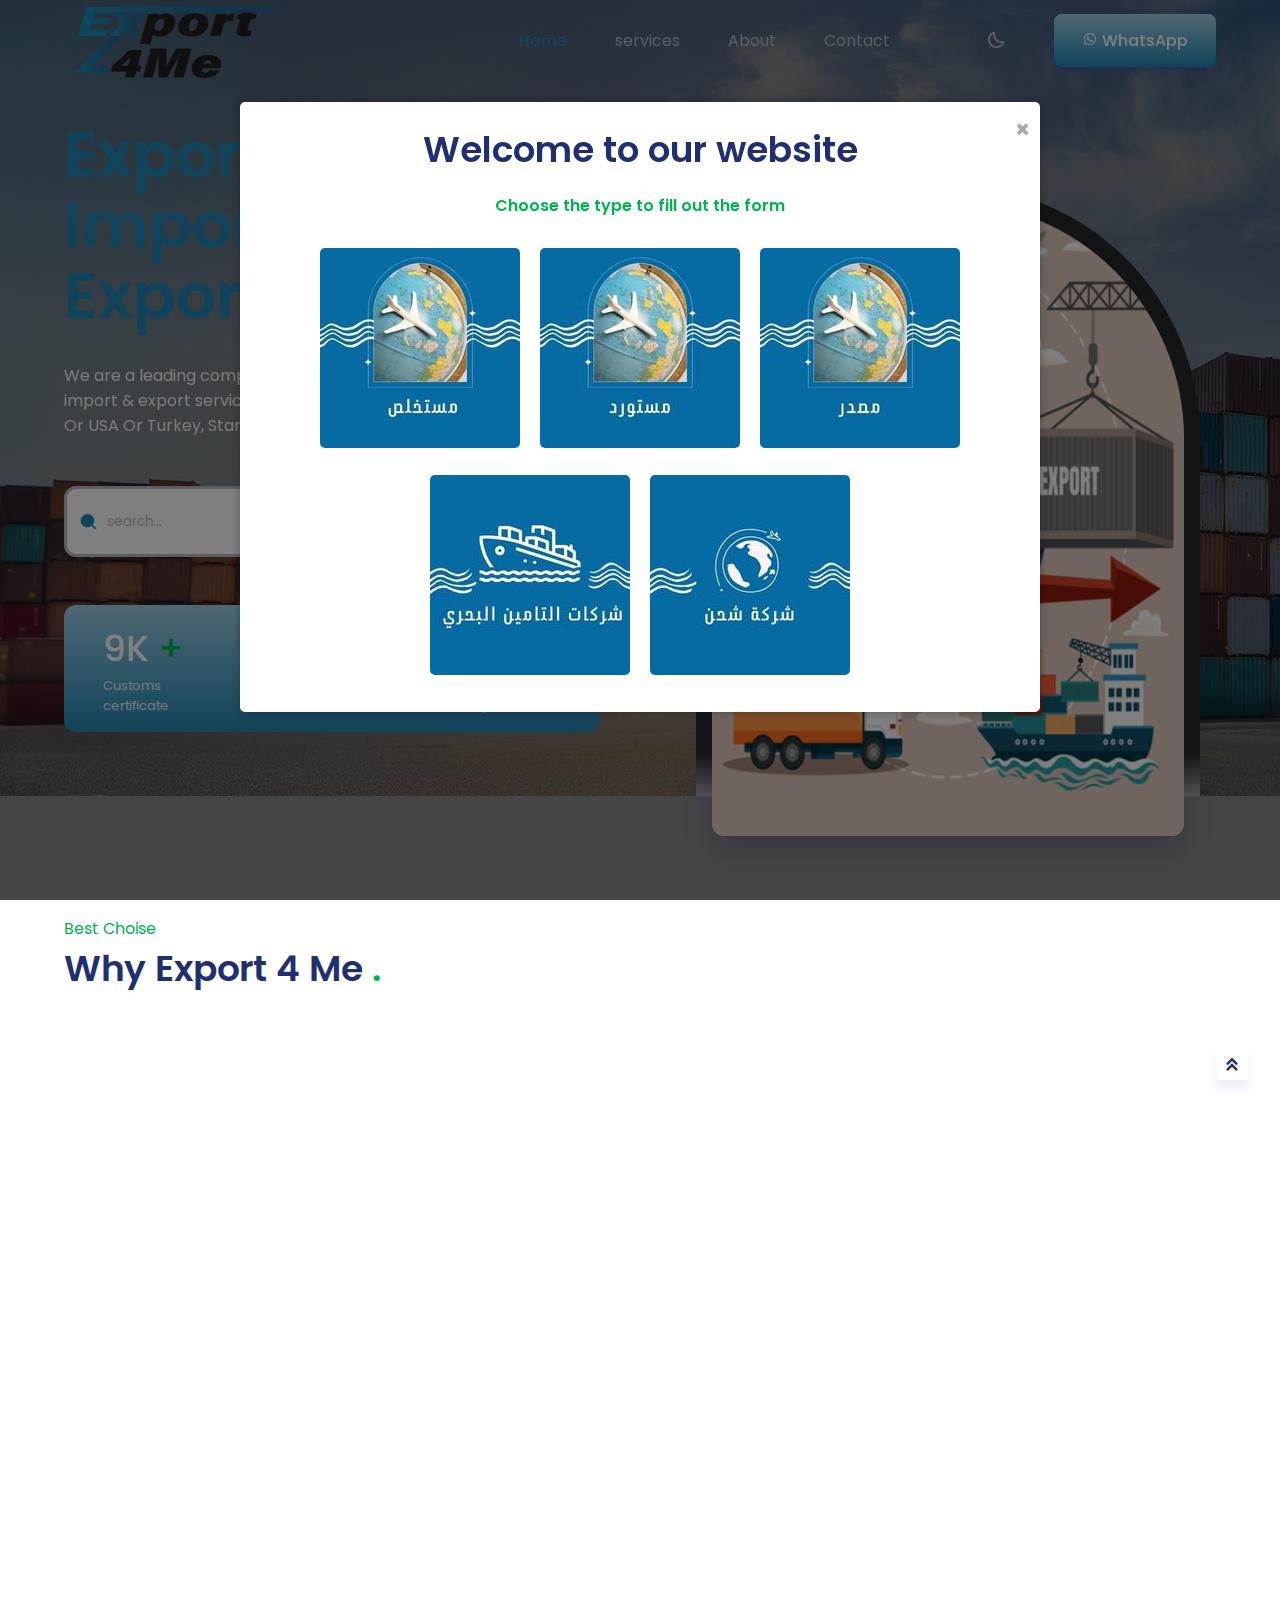
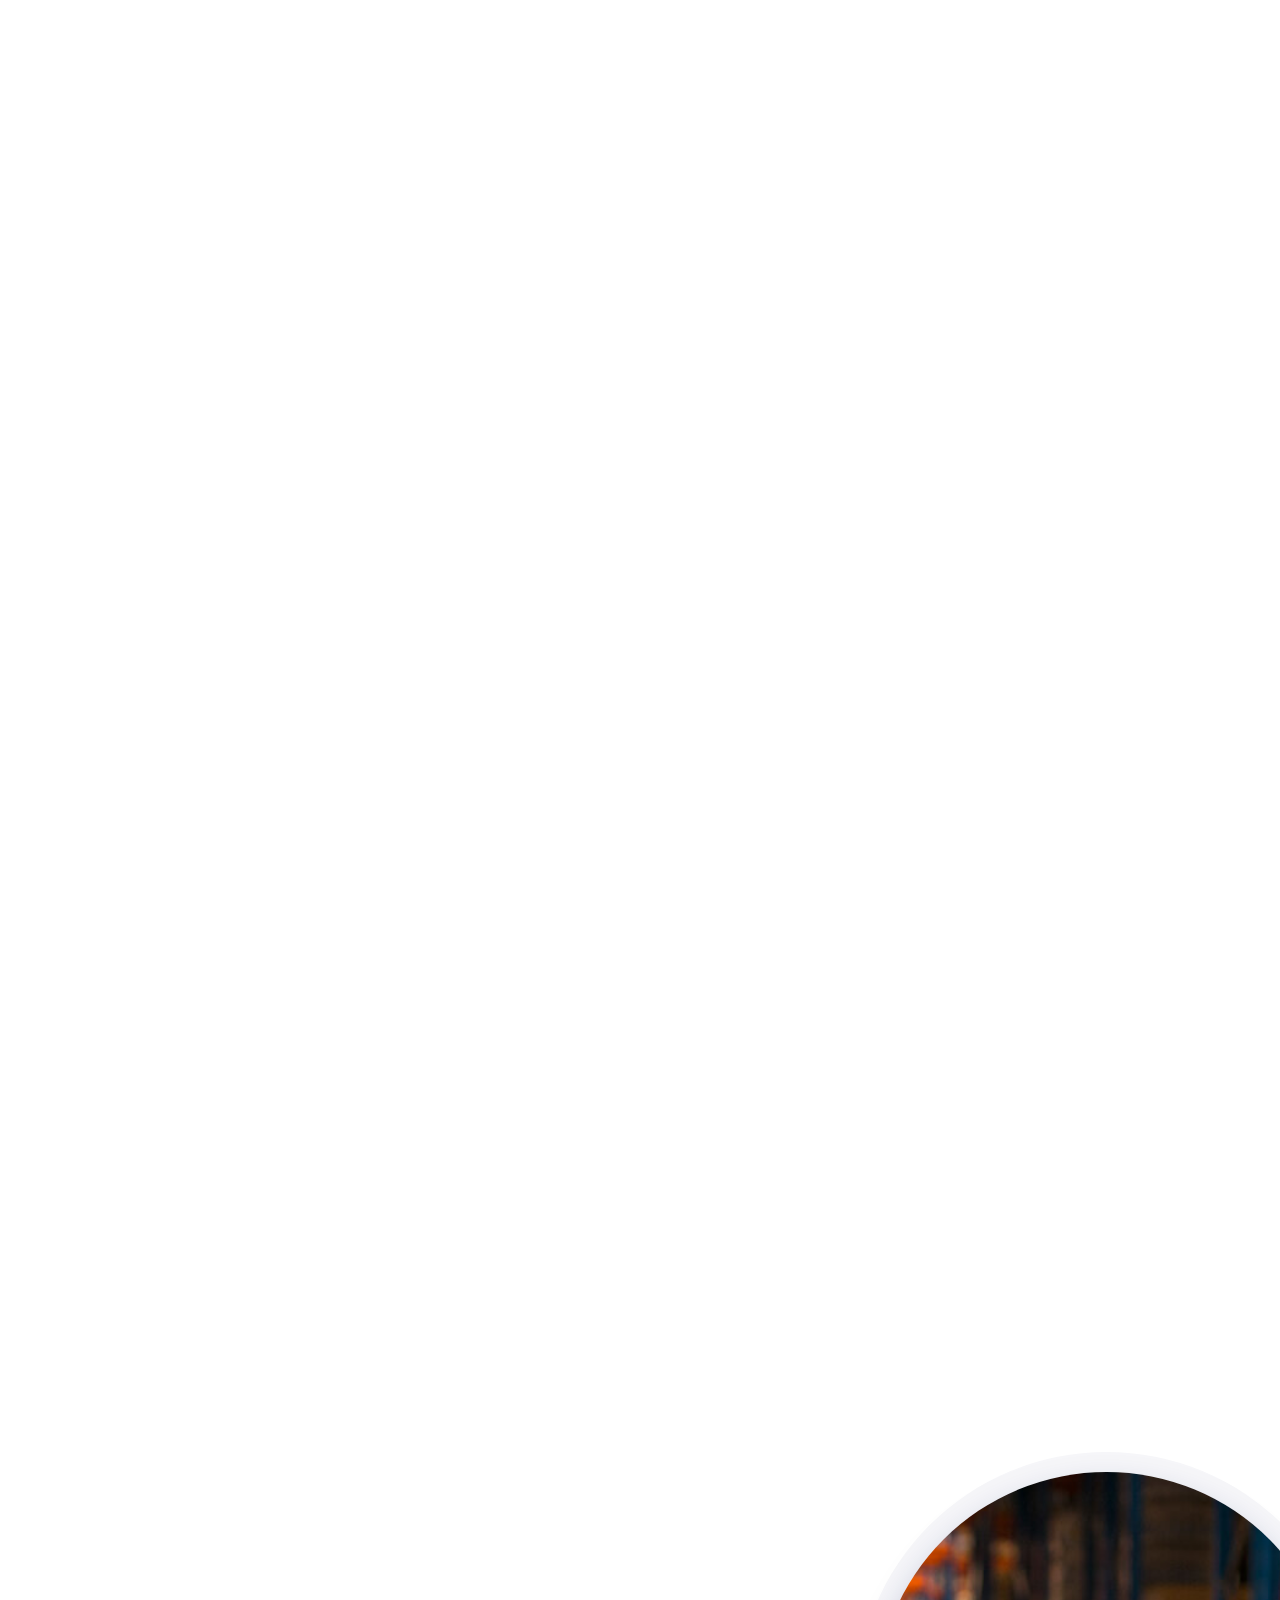
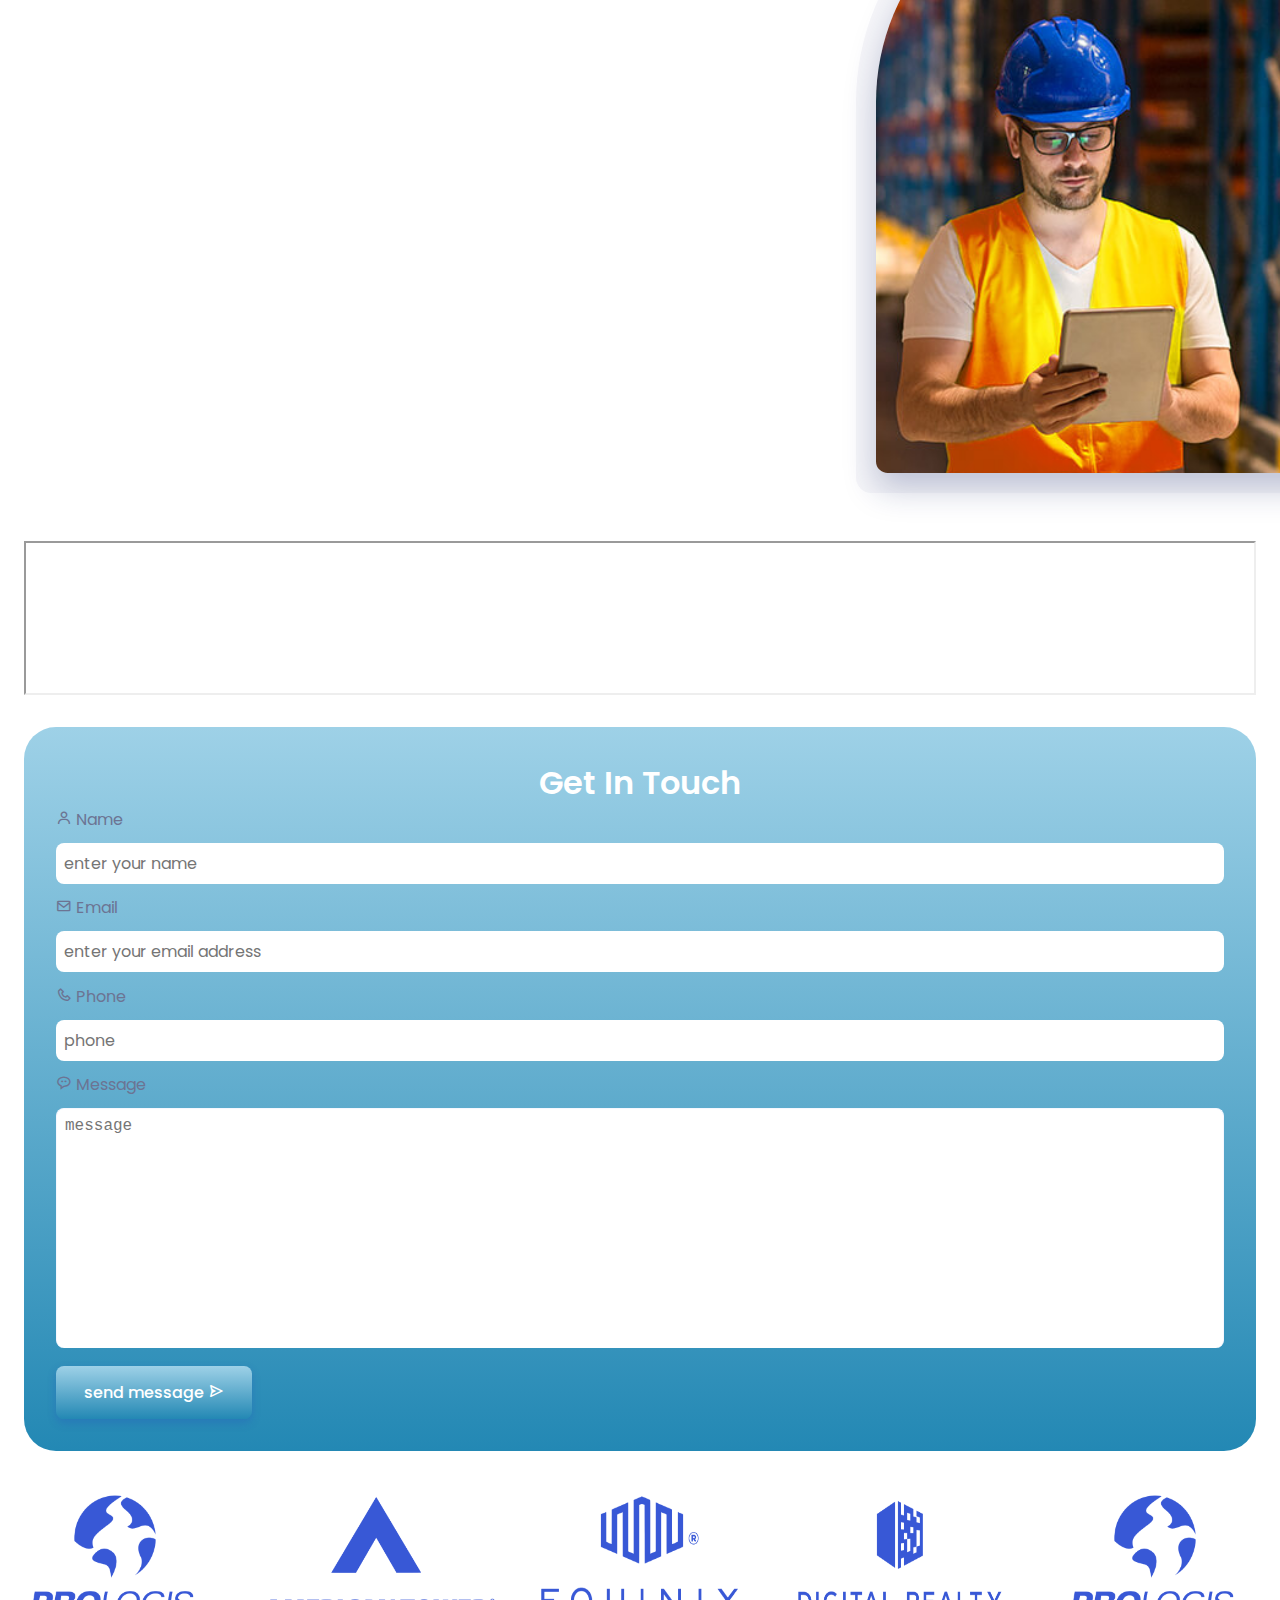
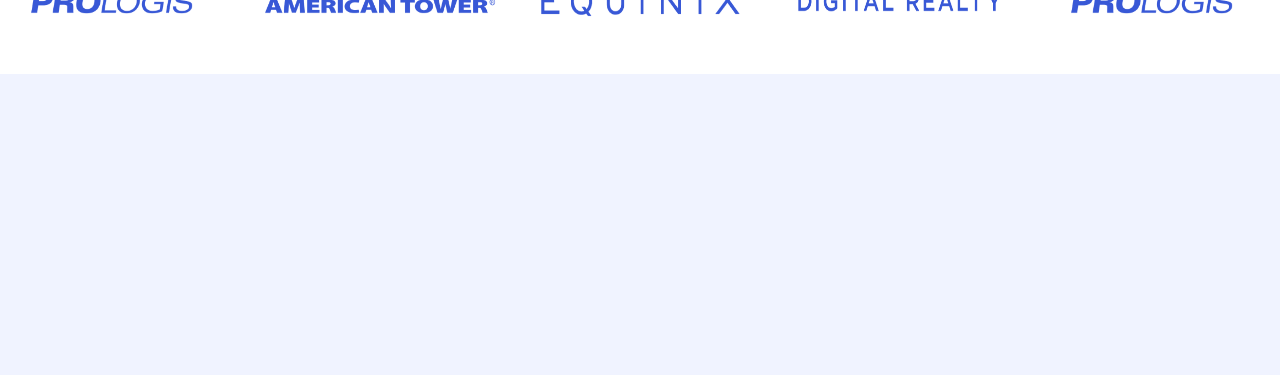
==== commit 8ed2afbe: "add forms" ====
--- a/index.html
+++ b/index.html
@@ -45,7 +45,7 @@
             <li class="nav__item">
               <a href="#popular" class="nav__link">
                 <i class="bx bx-building-house"></i>
-                <span>Category</span>
+                <span>services</span>
               </a>
             </li>
 
@@ -65,7 +65,7 @@
 
             <li class="nav__item">
               <a href="#" class="nav__link">
-                <i class='bx bxl-whatsapp' ></i>
+                <i class="bx bxl-whatsapp"></i>
                 <span></span>
               </a>
             </li>
@@ -76,7 +76,7 @@
         <i class="bx bx-moon change-theme" id="theme-button"></i>
 
         <a href="#" class="button nav__button">
-          <i class='bx bxl-whatsapp' ></i>
+          <i class="bx bxl-whatsapp"></i>
           WhatsApp
         </a>
       </nav>
@@ -84,6 +84,24 @@
 
     <!--==================== MAIN ====================-->
     <main class="main">
+      <!-- Page Selection Popup -->
+      <div id="page-selection-popup" class="popup">
+        <div class="popup-content">
+          <span class="close-button" onclick="closePopup()">&times;</span>
+          <h1 class="section__title center">Welcome to our website</h1>
+          <h2 class="section__subtitle center">
+            Choose the type to fill out the form
+          </h2>
+          <div class="page-links">
+            <a href="./extract.html"><img src="assets/img/5.jpg" alt="صفحة 3" /></a>
+            <a href="./import.html"><img src="assets/img/4.jpg" alt="صفحة 3" /></a>
+            <a href="./export.html"><img src="assets/img/3.jpg" alt="صفحة 3" /></a>
+            <a href="./Insurancecompanies.html"><img src="assets/img/1.jpg" alt="صفحة 3" /></a>
+            <a href="./shippingcompany.html"><img src="assets/img/2.jpg" alt="صفحة 3" /></a>
+          </div>
+        </div>
+      </div>
+
       <!--==================== HOME ====================-->
       <section class="home section" id="home">
         <div class="vegas-overlay"></div>
@@ -96,12 +114,13 @@
             </h1>
 
             <p class="home__description">
-              We are a leading company in the market as we provide high quality import & export services
-              to our customers all over the world.  China Or USA Or Turkey, Start Now ..
+              We are a leading company in the market as we provide high quality
+              import & export services to our customers all over the world.
+              China Or USA Or Turkey, Start Now ..
             </p>
 
             <form action="" class="home__search">
-              <i class='bx bxs-search' ></i>
+              <i class="bx bxs-search"></i>
               <input
                 type="search"
                 placeholder="search..."
@@ -116,7 +135,7 @@
               <div>
                 <h1 class="home_value-number">9K <span>+</span></h1>
                 <span class="home__value_description">
-                  Customs  <br />
+                  Customs <br />
                   certificate
                 </span>
               </div>
@@ -156,86 +175,56 @@
           <div class="popular__container swiper">
             <div class="swiper-wrapper">
               <article class="popular__card swiper-slide">
-                <img
-                  src="assets/img/project-1.jpg"
-                  alt=""
-                  class="popular__img"
-                />
+                <img src="assets/img/1.jpg" alt="" class="popular__img" />
                 <div class="popular__date">
-                  <span class="section__subtitle">Logistics, Analytics</span>
-                  <h3 class="popular-title">Warehouse inventory</h3>
+                  <span class="section__subtitle">Marine insurance companies</span>
+                  <!-- <h3 class="popular-title">form</h3> -->
                   <p class="popular__description">
-                    <a href="">READ MORE</a>
+                    <a href="./Insurancecompanies.html">Register Now</a>
                   </p>
                 </div>
               </article>
               <article class="popular__card swiper-slide">
-                <img
-                  src="assets/img/project-2.jpg"
-                  alt=""
-                  class="popular__img"
-                />
+                <img src="assets/img/4.jpg" alt="" class="popular__img" />
                 <div class="popular__date">
-                  <span class="section__subtitle">Warehousing , Distrbution</span>
-                  <h3 class="popular-title">Minimize Manufacturing</h3>
+                  <span class="section__subtitle"
+                    >Importer Form</span
+                  >
+                  <!-- <h3 class="popular-title">Minimize Manufacturing</h3> -->
                   <p class="popular__description">
-                    <a href="">READ MORE</a>
+                    <a href="./import.html">Register Now</a>
                   </p>
                 </div>
               </article>
               <article class="popular__card swiper-slide">
-                <img
-                  src="assets/img/project-3.jpg"
-                  alt=""
-                  class="popular__img"
-                />
+                <img src="assets/img/3.jpg" alt="" class="popular__img" />
                 <div class="popular__date">
-                  <span class="section__subtitle">Logistics, Analytics</span>
-                  <h3 class="popular-title">Warehouse inventory</h3>
+                  <span class="section__subtitle">Exporter Form</span>
+                  <!-- <h3 class="popular-title">Warehouse inventory</h3> -->
                   <p class="popular__description">
-                    <a href="">READ MORE</a>
+                    <a href="./export.html">Register Now</a>
                   </p>
                 </div>
               </article>
               <article class="popular__card swiper-slide">
-                <img
-                  src="assets/img/project-4.jpg"
-                  alt=""
-                  class="popular__img"
-                />
+                <img src="assets/img/2.jpg" alt="" class="popular__img" />
                 <div class="popular__date">
-                  <span class="section__subtitle">Warehousing , Distrbution</span>
-                  <h3 class="popular-title">Warehouse inventory</h3>
+                  <span class="section__subtitle"
+                    >Shipping Company Form</span
+                  >
+                  <!-- <h3 class="popular-title">Warehouse inventory</h3> -->
                   <p class="popular__description">
-                    <a href="">READ MORE</a>
+                    <a href="./shippingcompany.html">Register Now</a>
                   </p>
                 </div>
               </article>
               <article class="popular__card swiper-slide">
-                <img
-                  src="assets/img/project-5.jpg"
-                  alt=""
-                  class="popular__img"
-                />
+                <img src="assets/img/5.jpg" alt="" class="popular__img" />
                 <div class="popular__date">
-                  <span class="section__subtitle">Logistics, Analytics</span>
-                  <h3 class="popular-title">Minimize Manufacturing</h3>
+                  <span class="section__subtitle">Extract Form</span>
+                  <!-- <h3 class="popular-title">Minimize Manufacturing</h3> -->
                   <p class="popular__description">
-                    <a href="">READ MORE</a>
-                  </p>
-                </div>
-              </article>
-              <article class="popular__card swiper-slide">
-                <img
-                  src="assets/img/project-6.jpg"
-                  alt=""
-                  class="popular__img"
-                />
-                <div class="popular__date">
-                  <span class="section__subtitle">Warehousing , Distrbution</span>
-                  <h3 class="popular-title">Minimize Manufacturing</h3>
-                  <p class="popular__description">
-                    <a href="">READ MORE</a>
+                    <a href="./extract.html">Register Now</a>
                   </p>
                 </div>
               </article>
@@ -262,9 +251,7 @@
           <div class="value__content">
             <div class="value__date">
               <span class="section__subtitle">About Us</span>
-              <h2 class="section__title">
-                WHY CHOOSE US <span>?</span>
-              </h2>
+              <h2 class="section__title">WHY CHOOSE US <span>?</span></h2>
               <p class="value__description">
                 We always ready to help by providing the best service for you.
                 We believe a good place to live can make your life better.
@@ -273,10 +260,8 @@
             <div class="value__accordion">
               <div class="value__accordion-item">
                 <header class="value__accordion-header">
-                  <i class='bx bxs-check-shield value__accordion-icon'></i>
-                  <h3 class="value__accordion-title">
-                    WE ARE TRUSTED
-                  </h3>
+                  <i class="bx bxs-check-shield value__accordion-icon"></i>
+                  <h3 class="value__accordion-title">WE ARE TRUSTED</h3>
                   <div class="value__accordion-arrow">
                     <i class="bx bxs-down-arrow"></i>
                   </div>
@@ -292,10 +277,8 @@
               </div>
               <div class="value__accordion-item">
                 <header class="value__accordion-header">
-                  <i class='bx bxs-lock value__accordion-icon'></i>
-                  <h3 class="value__accordion-title">
-                    THE BEST SECURITY
-                  </h3>
+                  <i class="bx bxs-lock value__accordion-icon"></i>
+                  <h3 class="value__accordion-title">THE BEST SECURITY</h3>
                   <div class="value__accordion-arrow">
                     <i class="bx bxs-down-arrow"></i>
                   </div>
@@ -311,10 +294,8 @@
               </div>
               <div class="value__accordion-item">
                 <header class="value__accordion-header">
-                  <i class='bx bxs-like value__accordion-icon'></i>
-                  <h3 class="value__accordion-title">
-                    100 % GUARANTEE
-                  </h3>
+                  <i class="bx bxs-like value__accordion-icon"></i>
+                  <h3 class="value__accordion-title">100 % GUARANTEE</h3>
                   <div class="value__accordion-arrow">
                     <i class="bx bxs-down-arrow"></i>
                   </div>
@@ -330,7 +311,7 @@
               </div>
               <div class="value__accordion-item">
                 <header class="value__accordion-header">
-                  <i class='bx bx-current-location value__accordion-icon'></i>
+                  <i class="bx bx-current-location value__accordion-icon"></i>
                   <h3 class="value__accordion-title">QUICK LOCATION</h3>
                   <div class="value__accordion-arrow">
                     <i class="bx bxs-down-arrow"></i>
@@ -361,7 +342,7 @@
             autoplay
             class="video"
           ></video> -->
-          <img src="./assets/img/newsletter-banner.png" alt="">
+          <img src="./assets/img/newsletter-banner.png" alt="" />
           <p class="subscribe__description">
             Subscribe and find super attractive price quotes from us, Find your
             residence soon
@@ -381,77 +362,79 @@
       <!--==================== CONTACT ====================-->
       <section class="contact section" id="contact">
         <div class="contact__container container grid">
-            <div class="contact__images">
-              <div class="contact__orbe"></div>
-              <div class="contact__img">
-                <img src="./assets/img/about-banner.jpg" alt="contact" />
-              </div>
-            </div>
-            <div class="contact__content">
-              <div class="contact_data">
-                <span class="section__subtitle">Contact Us</span>
-                <h2 class="section__title">Easy to Contact Us <span>.</span></h2>
-                <p class="contact__description">
-                  Is there a problem finding your dream home? Need a guide in
-                  buying first home? or need a consultation on residential issues?
-                  just contact us.
-                </p>
-              </div>
-
-              <div class="contact__card">
-                <div class="contact__card-box">
-                  <div class="contact__card-info">
-                    <i class="bx bxs-phone-call"></i>
-                    <div>
-                      <h3 class="contact__card-title">Mobile Phone</h3>
-                      <p class="contact__card-description">+201024330450</p>
-                    </div>
-                  </div>
-                  <a href="tel:+201016619444">
-                      <button class="button contact__card-button">Call Now</button>
-                  </a>
-                </div>
-                <div class="contact__card-box">
-                  <div class="contact__card-info">
-                    <i class="bx bxs-envelope"></i>
-                    <div>
-                      <h3 class="contact__card-title">Email</h3>
-                      <p class="contact__card-description">info@export4me.com</p>
-                    </div>
-                  </div>
-                  <a href="mailto:info@export4me.com">
-                      <button class="button contact__card-button">Send Email</button>
-                  </a>
-                </div>
-                <div class="contact__card-box">
-                    <div class="contact__card-info">
-                        <i class='bx bxl-facebook'></i>
-                        <div>
-                            <h3 class="contact__card-title">Facebok</h3>
-                            <p class="contact__card-description">export4me</p>
-                        </div>
-                    </div>
-                    <a href="">
-                        <button class="button contact__card-button">Follow Us</button>
-                    </a>
-                </div>
-                <div class="contact__card-box">
-                  <div class="contact__card-info">
-                    <i class='bx bxl-whatsapp' ></i>
-                    <div>
-                      <h3 class="contact__card-title">Whatsapp</h3>
-                      <p class="contact__card-description">Send Message</p>
-                    </div>
-                  </div>
-                  <a href="https://wa.me/+201024330450">
-                      <button class="button contact__card-button">
-                        Chat on Whatsapp
-                      </button>
-                      </a>
-                </div>
-            </div>
-            </div>
-          </div>
+          <div class="contact__images">
+            <div class="contact__orbe"></div>
+            <div class="contact__img">
+              <img src="./assets/img/about-banner.jpg" alt="contact" />
+            </div>
+          </div>
+          <div class="contact__content">
+            <div class="contact_data">
+              <span class="section__subtitle">Contact Us</span>
+              <h2 class="section__title">Easy to Contact Us <span>.</span></h2>
+              <p class="contact__description">
+                Is there a problem finding your dream home? Need a guide in
+                buying first home? or need a consultation on residential issues?
+                just contact us.
+              </p>
+            </div>
+
+            <div class="contact__card">
+              <div class="contact__card-box">
+                <div class="contact__card-info">
+                  <i class="bx bxs-phone-call"></i>
+                  <div>
+                    <h3 class="contact__card-title">Mobile Phone</h3>
+                    <p class="contact__card-description">+201024330450</p>
+                  </div>
+                </div>
+                <a href="tel:+201016619444">
+                  <button class="button contact__card-button">Call Now</button>
+                </a>
+              </div>
+              <div class="contact__card-box">
+                <div class="contact__card-info">
+                  <i class="bx bxs-envelope"></i>
+                  <div>
+                    <h3 class="contact__card-title">Email</h3>
+                    <p class="contact__card-description">info@export4me.com</p>
+                  </div>
+                </div>
+                <a href="mailto:info@export4me.com">
+                  <button class="button contact__card-button">
+                    Send Email
+                  </button>
+                </a>
+              </div>
+              <div class="contact__card-box">
+                <div class="contact__card-info">
+                  <i class="bx bxl-facebook"></i>
+                  <div>
+                    <h3 class="contact__card-title">Facebok</h3>
+                    <p class="contact__card-description">export4me</p>
+                  </div>
+                </div>
+                <a href="">
+                  <button class="button contact__card-button">Follow Us</button>
+                </a>
+              </div>
+              <div class="contact__card-box">
+                <div class="contact__card-info">
+                  <i class="bx bxl-whatsapp"></i>
+                  <div>
+                    <h3 class="contact__card-title">Whatsapp</h3>
+                    <p class="contact__card-description">Send Message</p>
+                  </div>
+                </div>
+                <a href="https://wa.me/+201024330450">
+                  <button class="button contact__card-button">
+                    Chat on Whatsapp
+                  </button>
+                </a>
+              </div>
+            </div>
+          </div>
+        </div>
         <div class="row">
           <iframe
             class="map"
@@ -489,8 +472,6 @@
         </div>
       </section>
 
-
-
       <!-- client logo section starts -->
 
       <section class="logo-container">
@@ -596,7 +577,9 @@
       </div>
 
       <div class="footer__info container">
-        <span class="footer__copy"> &#169; Export 4 Me. All rights reserved </span>
+        <span class="footer__copy">
+          &#169; Export 4 Me. All rights reserved
+        </span>
         <div class="footer__privacy">
           <a href="#">Terms & conditions</a>
           <a href="#">Privacy Policy</a>
--- a/assets/css/styles.css
+++ b/assets/css/styles.css
@@ -205,6 +205,63 @@
   overflow: hidden; /* For the animations ScrollReveal*/
 }
 
+
+.popup {
+  display: none;
+  position: fixed;
+  top: 0;
+  left: 0;
+  width: 100%;
+  height: 100%;
+  background-color: rgba(0, 0, 0, 0.5);
+  z-index: 9999;
+  overflow: auto;
+}
+
+.popup-content {
+  position: relative;
+  margin: 8% auto;
+  max-width: 800px;
+  background-color: var(--body-color);
+  padding: 20px;
+  border-radius: 5px;
+  box-shadow: 0 0 10px rgba(0, 0, 0, 0.3);
+}
+
+.close-button {
+  position: absolute;
+  top: 10px;
+  right: 10px;
+  font-size: 24px;
+  font-weight: bold;
+  color: #aaa;
+  cursor: pointer;
+}
+
+.page-links {
+  display: flex;
+  flex-wrap: wrap;
+  justify-content: center;
+  margin-top: 20px;
+}
+
+.page-links a {
+  display: inline-block;
+  margin: 10px;
+  text-decoration: none;
+}
+
+.page-links img {
+  width: 200px;
+  height: 200px;
+  object-fit: cover;
+  border-radius: 5px;
+}
+
+.center {
+  display: flex;
+  justify-content: center;
+}
 /*=============== HEADER & NAV ===============*/
 .header {
   position: fixed;
@@ -475,7 +532,7 @@
 }
 
 .popular__card {
-  width: 290px;
+  width: 200px;
   background-color: var(--container-color);
   padding: .5rem .5rem 1.5rem;
   border-radius: 1rem;
@@ -1035,7 +1092,7 @@
   }
 
   .popular__card {
-    width: 230px;
+    width: 200px;
     padding: 0.5rem 0.5rem 0.75rem;
   }
 
@@ -1236,7 +1293,7 @@
   }
 
   .popular__card {
-    width: 320px;
+    width: 200px;
     padding: .75rem .75rem 2rem;
   }
 
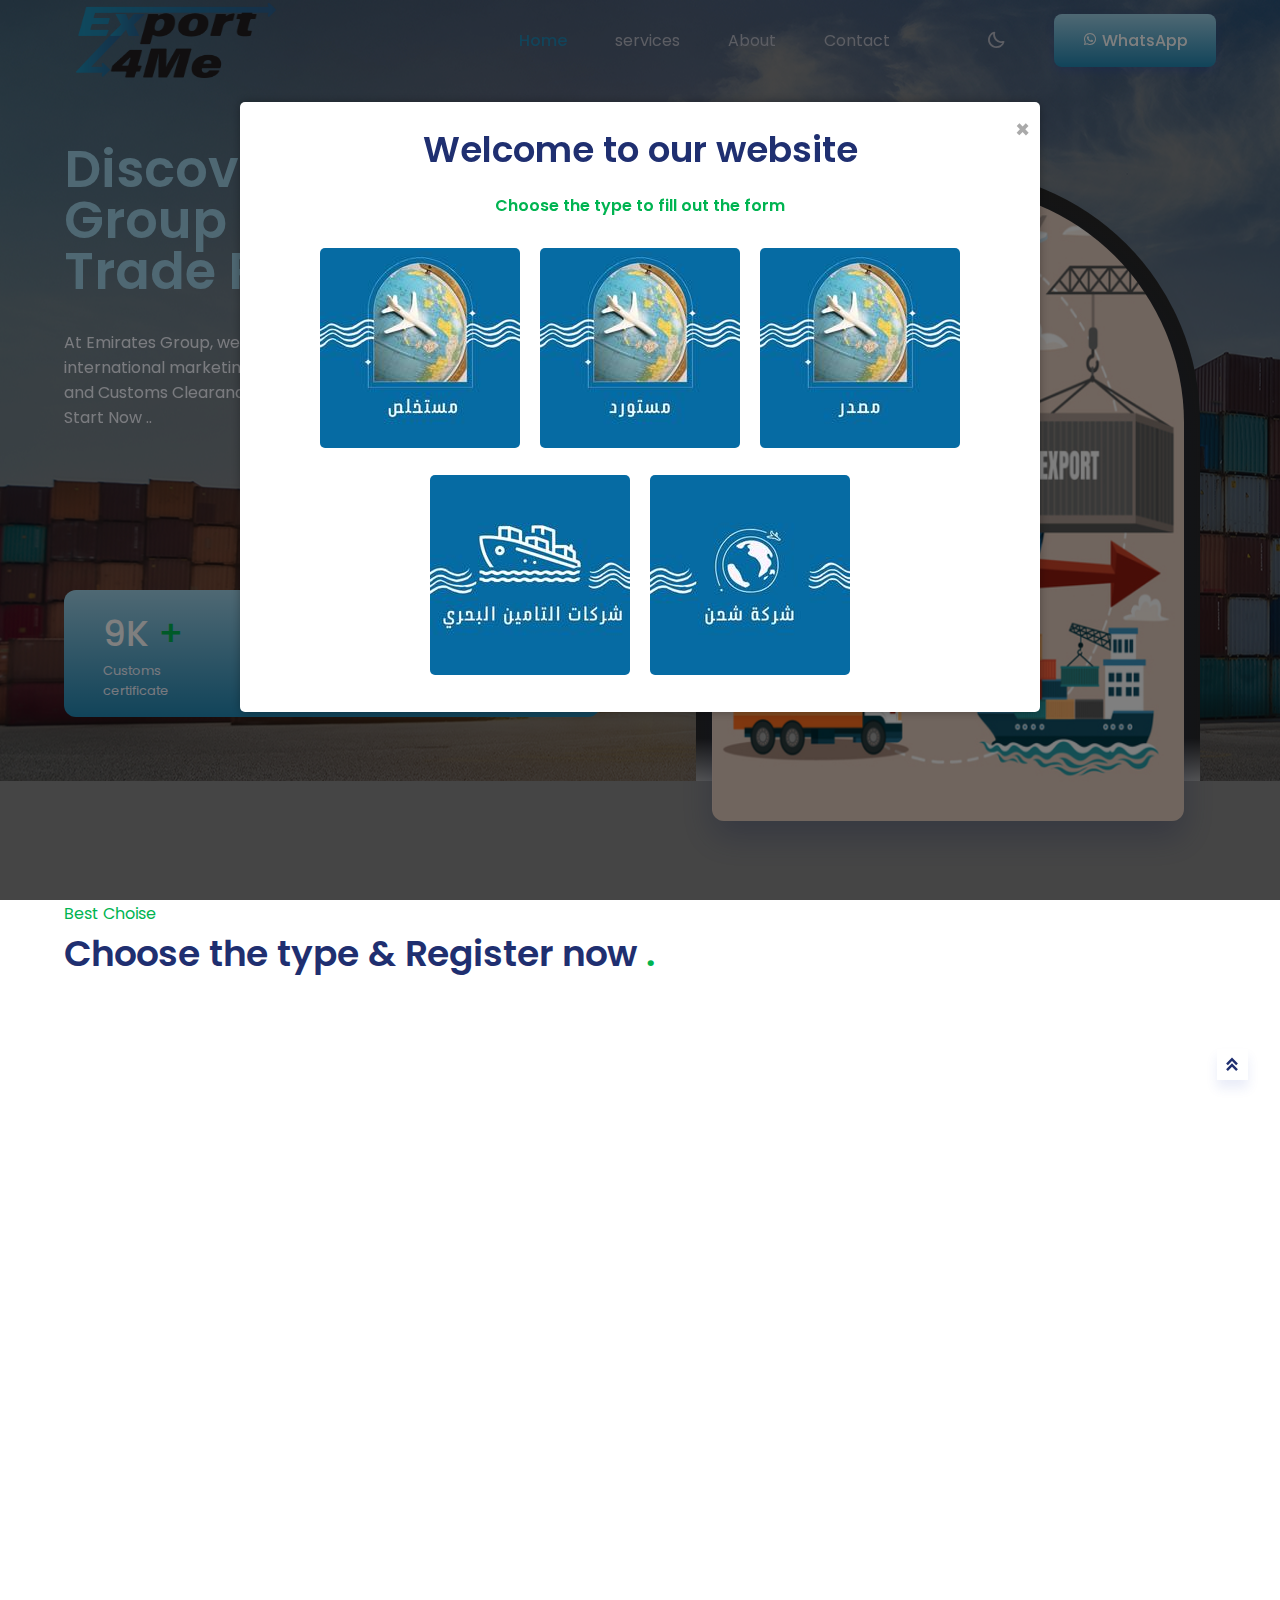
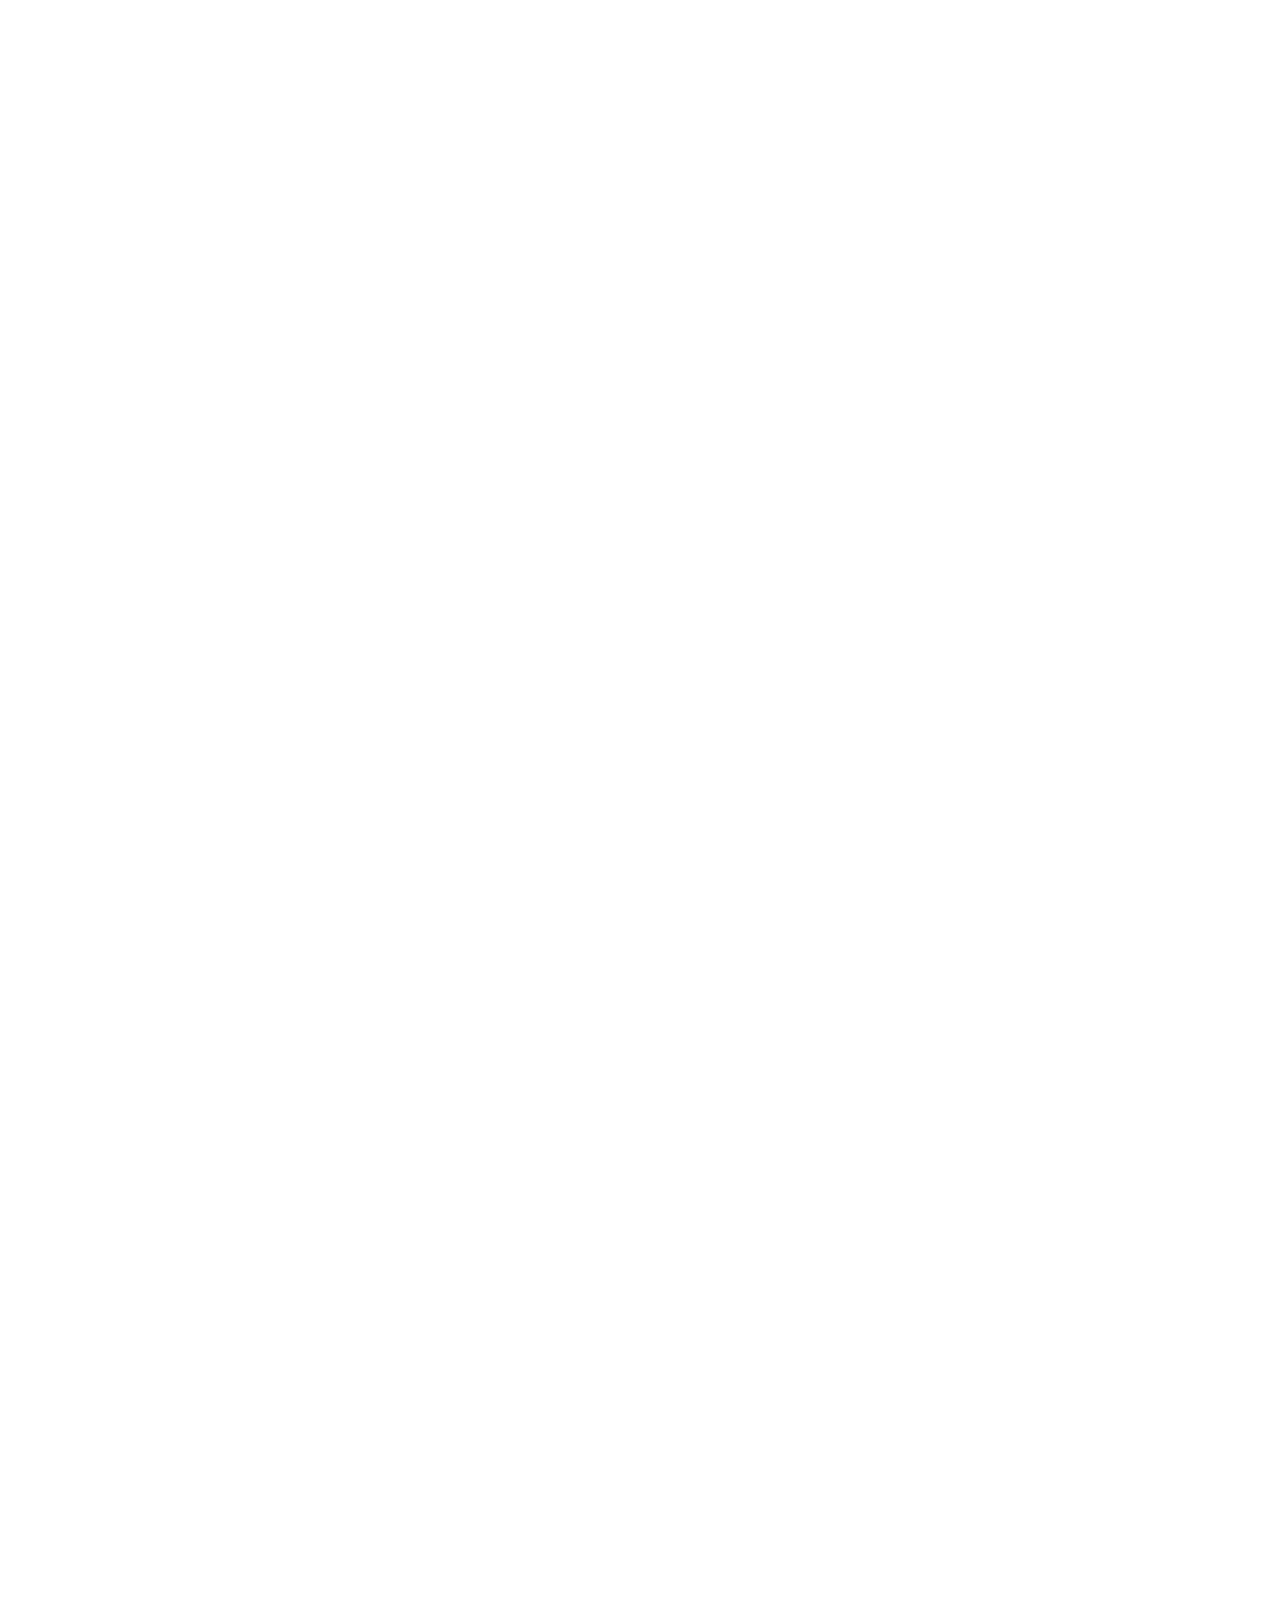
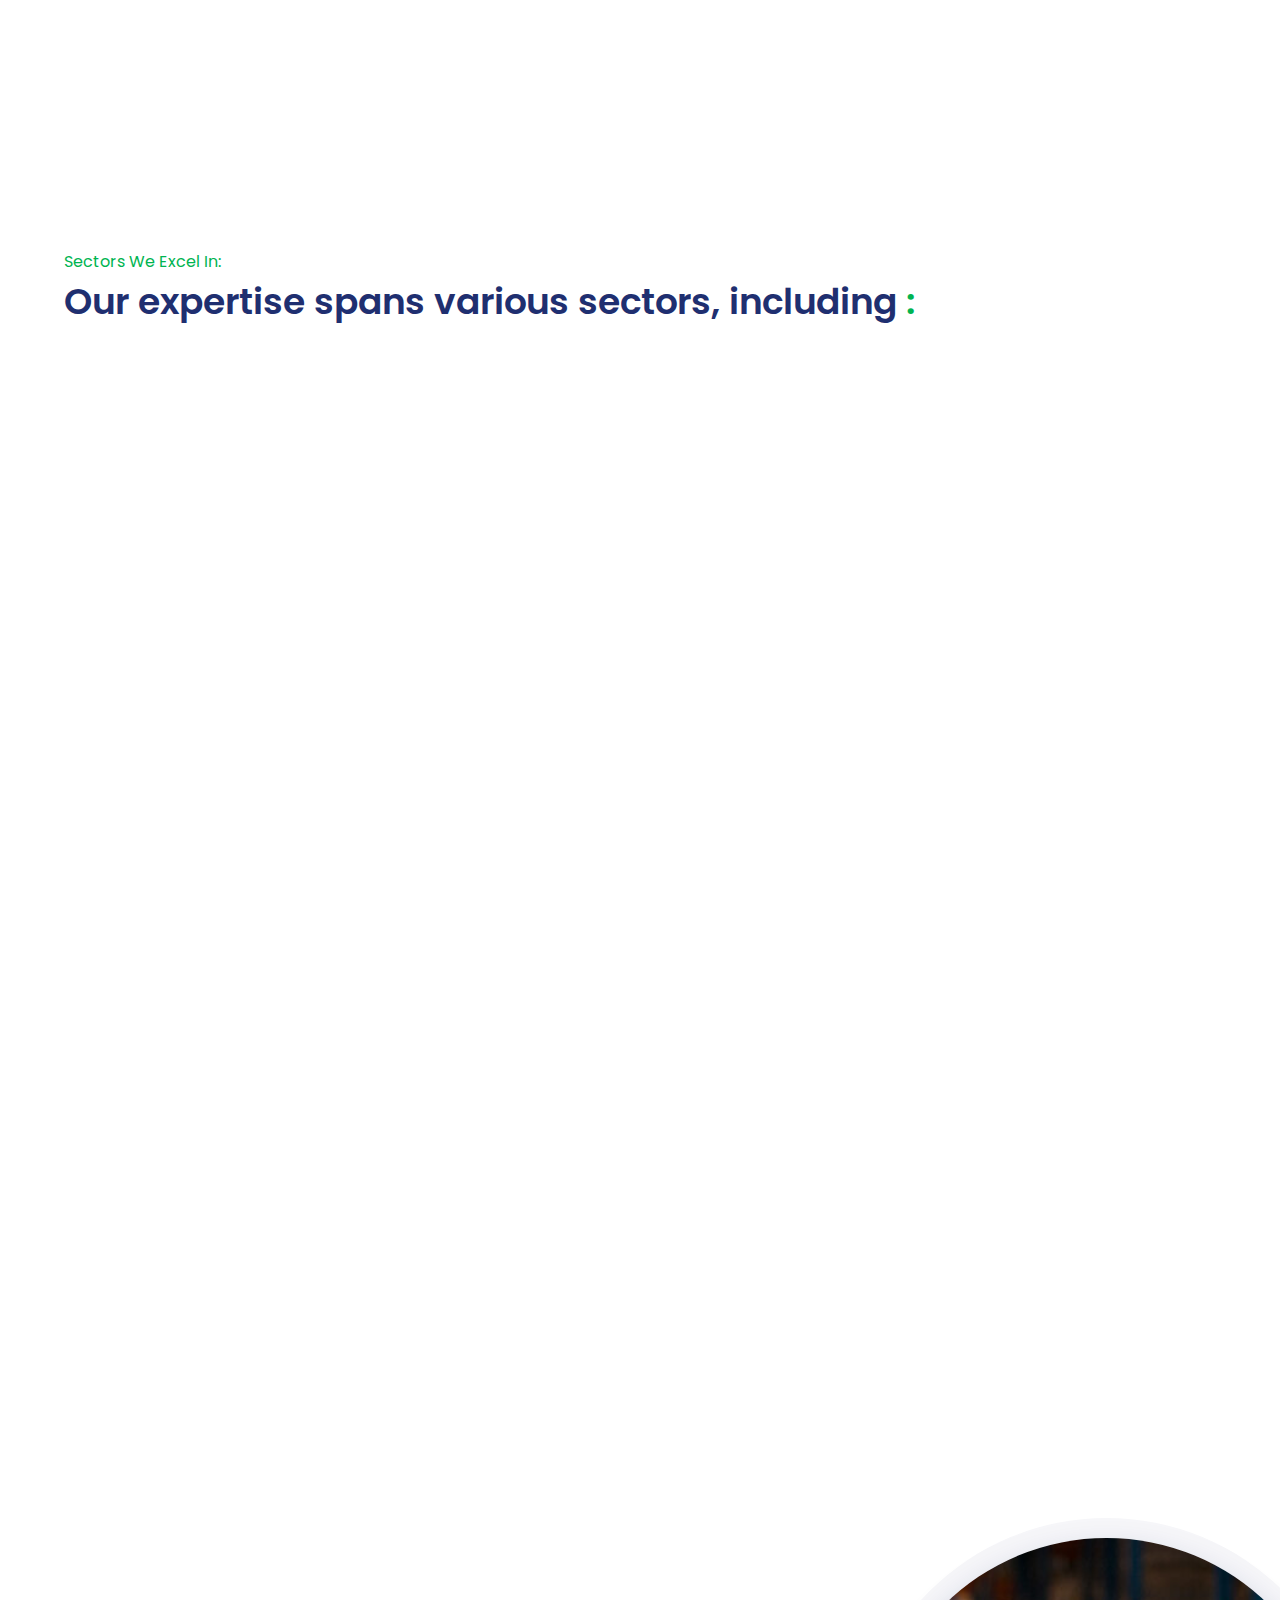
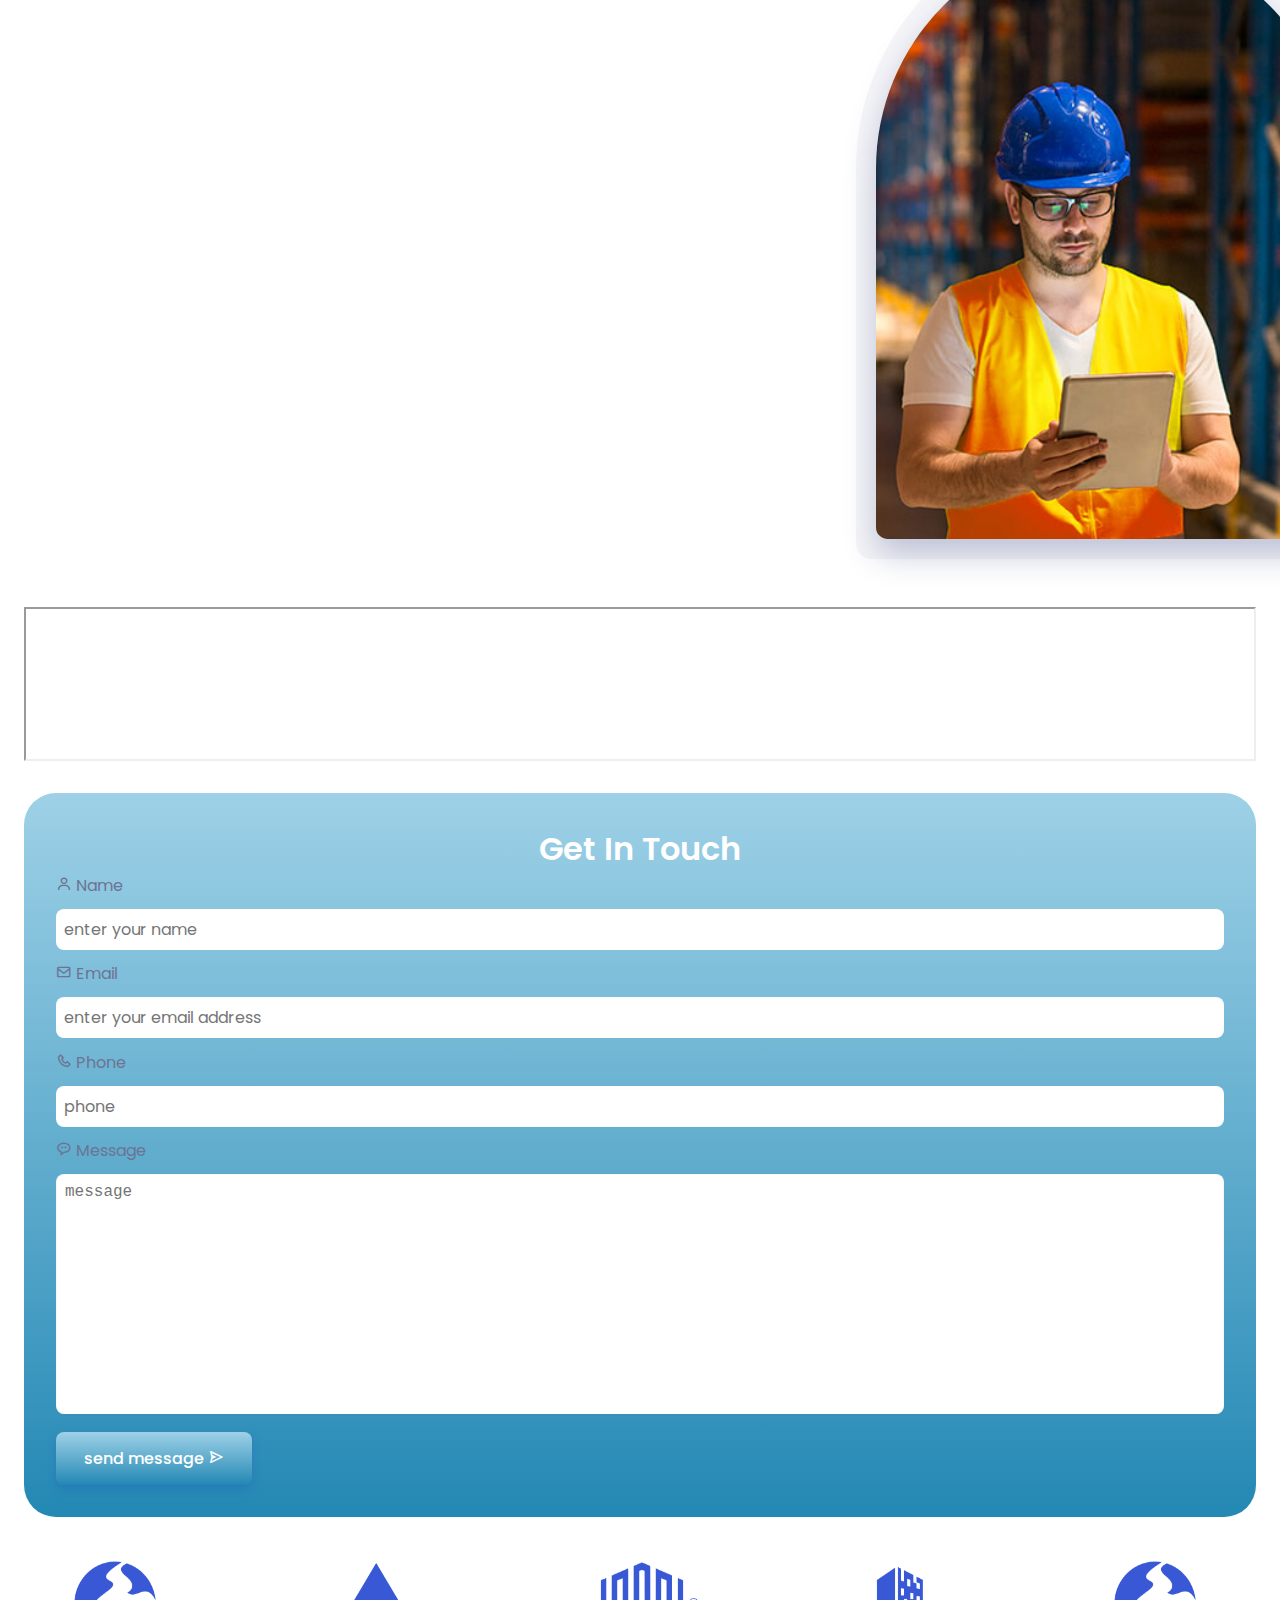
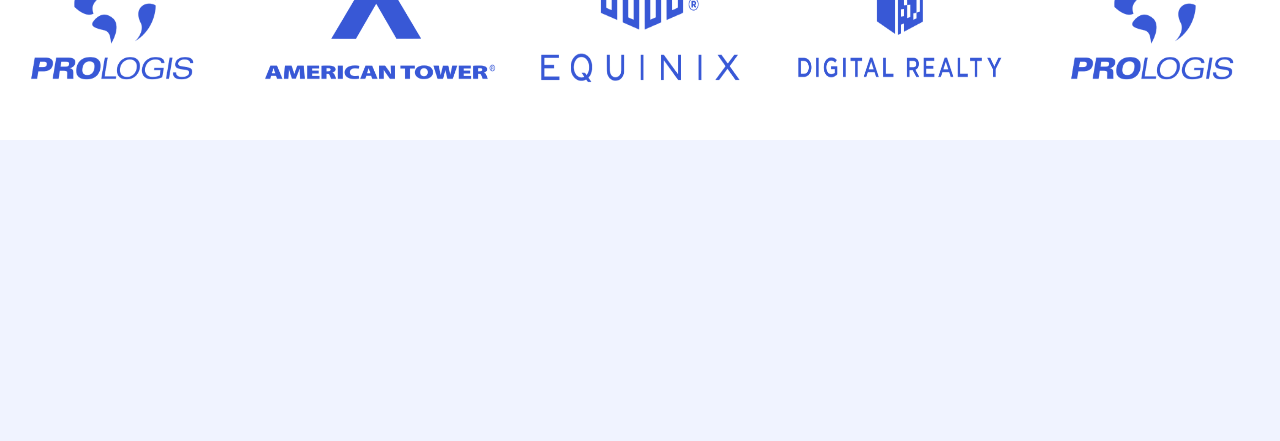
==== commit b7dcd782: "add contant" ====
--- a/index.html
+++ b/index.html
@@ -93,11 +93,21 @@
             Choose the type to fill out the form
           </h2>
           <div class="page-links">
-            <a href="./extract.html"><img src="assets/img/5.jpg" alt="صفحة 3" /></a>
-            <a href="./import.html"><img src="assets/img/4.jpg" alt="صفحة 3" /></a>
-            <a href="./export.html"><img src="assets/img/3.jpg" alt="صفحة 3" /></a>
-            <a href="./Insurancecompanies.html"><img src="assets/img/1.jpg" alt="صفحة 3" /></a>
-            <a href="./shippingcompany.html"><img src="assets/img/2.jpg" alt="صفحة 3" /></a>
+            <a href="./extract.html"
+              ><img src="assets/img/5.jpg" alt="صفحة 3"
+            /></a>
+            <a href="./import.html"
+              ><img src="assets/img/4.jpg" alt="صفحة 3"
+            /></a>
+            <a href="./export.html"
+              ><img src="assets/img/3.jpg" alt="صفحة 3"
+            /></a>
+            <a href="./Insurancecompanies.html"
+              ><img src="assets/img/1.jpg" alt="صفحة 3"
+            /></a>
+            <a href="./shippingcompany.html"
+              ><img src="assets/img/2.jpg" alt="صفحة 3"
+            /></a>
           </div>
         </div>
       </div>
@@ -108,18 +118,16 @@
         <div class="home__container container grid">
           <div class="home__data">
             <h1 class="home__title">
-              Export 4 Me <br />
-              Import &<br />
-              Export
+              Discover Emirates Group 
+              Your Global Trade Partner
             </h1>
-
+            
             <p class="home__description">
-              We are a leading company in the market as we provide high quality
-              import & export services to our customers all over the world.
-              China Or USA Or Turkey, Start Now ..
+              At Emirates Group, we specialize in the dynamic world of international marketing, import & export, 
+              International Shipping, and Customs Clearance, primarily in the MENA region and Europe, Start Now ..
             </p>
 
-            <form action="" class="home__search">
+            <!-- <form action="" class="home__search">
               <i class="bx bxs-search"></i>
               <input
                 type="search"
@@ -129,7 +137,7 @@
               <button class="button button-search">
                 <i class="bx bx-search"></i>
               </button>
-            </form>
+            </form> -->
 
             <div class="home__value">
               <div>
@@ -170,14 +178,16 @@
       <section class="popular section" id="popular">
         <div class="container">
           <span class="section__subtitle">Best Choise</span>
-          <h2 class="section__title">Why Export 4 Me <span>.</span></h2>
+          <h2 class="section__title"> Choose the type & Register now <span>.</span></h2>
 
           <div class="popular__container swiper">
             <div class="swiper-wrapper">
               <article class="popular__card swiper-slide">
                 <img src="assets/img/1.jpg" alt="" class="popular__img" />
                 <div class="popular__date">
-                  <span class="section__subtitle">Marine insurance companies</span>
+                  <span class="section__subtitle"
+                    >Marine insurance</span
+                  >
                   <!-- <h3 class="popular-title">form</h3> -->
                   <p class="popular__description">
                     <a href="./Insurancecompanies.html">Register Now</a>
@@ -187,9 +197,7 @@
               <article class="popular__card swiper-slide">
                 <img src="assets/img/4.jpg" alt="" class="popular__img" />
                 <div class="popular__date">
-                  <span class="section__subtitle"
-                    >Importer Form</span
-                  >
+                  <span class="section__subtitle">Importer </span>
                   <!-- <h3 class="popular-title">Minimize Manufacturing</h3> -->
                   <p class="popular__description">
                     <a href="./import.html">Register Now</a>
@@ -199,7 +207,7 @@
               <article class="popular__card swiper-slide">
                 <img src="assets/img/3.jpg" alt="" class="popular__img" />
                 <div class="popular__date">
-                  <span class="section__subtitle">Exporter Form</span>
+                  <span class="section__subtitle">Exporter </span>
                   <!-- <h3 class="popular-title">Warehouse inventory</h3> -->
                   <p class="popular__description">
                     <a href="./export.html">Register Now</a>
@@ -209,9 +217,7 @@
               <article class="popular__card swiper-slide">
                 <img src="assets/img/2.jpg" alt="" class="popular__img" />
                 <div class="popular__date">
-                  <span class="section__subtitle"
-                    >Shipping Company Form</span
-                  >
+                  <span class="section__subtitle">Shipping Company </span>
                   <!-- <h3 class="popular-title">Warehouse inventory</h3> -->
                   <p class="popular__description">
                     <a href="./shippingcompany.html">Register Now</a>
@@ -221,7 +227,7 @@
               <article class="popular__card swiper-slide">
                 <img src="assets/img/5.jpg" alt="" class="popular__img" />
                 <div class="popular__date">
-                  <span class="section__subtitle">Extract Form</span>
+                  <span class="section__subtitle">Extract </span>
                   <!-- <h3 class="popular-title">Minimize Manufacturing</h3> -->
                   <p class="popular__description">
                     <a href="./extract.html">Register Now</a>
@@ -253,8 +259,9 @@
               <span class="section__subtitle">About Us</span>
               <h2 class="section__title">WHY CHOOSE US <span>?</span></h2>
               <p class="value__description">
-                We always ready to help by providing the best service for you.
-                We believe a good place to live can make your life better.
+                Since 2008, we've been a driving force, and we're proud to be a sister company of 
+                Emirates Group Real Estate Developments & Investments, 
+                founded by our esteemed CEO & Accountant, Osama Al-Metwally.
               </p>
             </div>
             <div class="value__accordion">
@@ -331,31 +338,330 @@
         </div>
       </section>
 
+      <!--==================== SERVICES ====================-->
+      <section class="section service" id="service">
+        <div class="container ">
+          <div class="value__content">
+            <div class="value__date">
+              <span class="section__subtitle">ALL SERVICES</span>
+              <h2 class="section__title">Trusted For Our Services <span>?</span></h2>
+              <p class="value__description">
+                Export4me.com – Your Gateway to Quality: Explore our cutting-edge online platform, export4me.com, 
+                granting you access to a handpicked selection of top-quality products from factories worldwide.
+              </p>
+            </div>
+            <ul class="service-list grid-list">
+              <li>
+                <div class="service-card">
+  
+                  <div class="card-icon">
+                    <img src="./assets/img/feature-icon-3.png" width="90" height="91" alt="">
+                  </div>
+  
+                  <h3 class="h3 card-title">
+                    <span class="span">01</span> New Markets Abroad
+                  </h3>
+  
+                  <p class="card-text">
+                    Unleash New Markets Abroad: Let us help you expand your horizons by facilitating B2B exports to the MENA region. We streamline communication and ensure your deals go off without a hitch.
+                  </p>
+  
+                  <a href="#" class="btn-link">
+                    <ion-icon name="chevron-forward" aria-hidden="true"></ion-icon>
+  
+                    <span class="span">View Detail</span>
+                  </a>
+  
+                </div>
+              </li>
+
+            <li>
+              <div class="service-card">
+
+                <div class="card-icon">
+                  <img src="./assets/img/feature-icon-2.png" width="72" height="91" loading="lazy" alt="Trolley">
+                </div>
+
+                <h3 class="h3 card-title">
+                  <span class="span">02</span> International Partner Hospitality
+                </h3>
+
+                <p class="card-text">
+                  International Partner Hospitality: For international importers visiting Egypt, we offer 
+                  comprehensive services to make their trip a success and facilitate closing lucrative export deals.
+                </p>
+
+                <a href="#" class="btn-link">
+                  <ion-icon name="chevron-forward" aria-hidden="true"></ion-icon>
+
+                  <span class="span">View Detail</span>
+                </a>
+
+              </div>
+            </li>
+
+            <li>
+              <div class="service-card">
+
+                <div class="card-icon">
+                  <img src="./assets/img/feature-icon-1.png" width="72" height="91" alt="">
+                </div>
+
+                <h3 class="h3 card-title">
+                  <span class="span">03</span> Video Marketing
+                </h3>
+
+                <p class="card-text">
+                  Market Research and Insights: Trust us to provide 
+                  essential market studies to factory owners seeking to launch their products internationally.
+                </p>
+
+                <a href="#" class="btn-link">
+                  <ion-icon name="chevron-forward" aria-hidden="true"></ion-icon>
+
+                  <span class="span">View Detail</span>
+                </a>
+
+              </div>
+            </li>
+
+            <li>
+              <div class="service-card">
+
+                <div class="card-icon">
+                  <img src="./assets/img/service-icon-6.png" width="72" height="91" alt="Paper">
+                </div>
+
+                <h3 class="h3 card-title">
+                  <span class="span">04</span> Market Research
+                </h3>
+
+                <p class="card-text">
+                  Market Research and Insights: Trust us to provide essential 
+                  market studies to factory owners seeking to launch their products internationally.
+                </p>
+
+                <a href="#" class="btn-link">
+                  <ion-icon name="chevron-forward" aria-hidden="true"></ion-icon>
+
+                  <span class="span">View Detail</span>
+                </a>
+
+              </div>
+            </li>
+
+            <li>
+              <div class="service-card">
+
+                <div class="card-icon">
+                  <img src="./assets/img/service-icon-3.png" width="72" height="91" alt="Airplane">
+                </div>
+
+                <h3 class="h3 card-title">
+                  <span class="span">05</span> Seamless Logistics
+                </h3>
+
+                <p class="card-text">
+                  Seamless Logistics: We take care of all the logistics, ensuring a hassle-free export process.
+                </p>
+
+                <a href="#" class="btn-link">
+                  <ion-icon name="chevron-forward" aria-hidden="true"></ion-icon>
+
+                  <span class="span">View Detail</span>
+                </a>
+
+              </div>
+            </li>
+
+          </ul>
+          </div>
+        </div>
+      </section>
+
+            <!--==================== Sectors  ====================-->
+      <section class="popular section" id="Sectors ">
+        <div class="container">
+          <span class="section__subtitle">Sectors We Excel In:</span>
+          <h2 class="section__title"> Our expertise spans various sectors, including <span>:</span></h2>
+
+          <div class="popular__container swiper">
+            <div class="swiper-wrapper">
+              <article class="popular__card swiper-slide">
+                <img src="assets/img/Oil.jpg" alt="" class="popular__img" />
+                <div class="popular__date">
+                  <span class="section__subtitle"
+                    >Oil, sugar, corn, and flour</span
+                  >
+                  <!-- <h3 class="popular-title">form</h3> -->
+                  <p class="popular__description">
+                    <span href="">(Origin: Brazil, India, Kazakhstan, and Turkey)</span>
+                  </p>
+                </div>
+              </article>
+
+              <article class="popular__card swiper-slide">
+                <img src="assets/img/Petroleum.jpg" alt="" class="popular__img" />
+                <div class="popular__date">
+                  <span class="section__subtitle">Petroleum materials and diesel supply </span>
+                  <!-- <h3 class="popular-title">Minimize Manufacturing</h3> -->
+                  <p class="popular__description">
+                    <span href="">(Origin: Kazakhstan)</span>
+                  </p>
+                </div>
+              </article>
+              
+              <article class="popular__card swiper-slide">
+                <img src="assets/img/Furniture.jpg" alt="" class="popular__img" />
+                <div class="popular__date">
+                  <span class="section__subtitle">Furniture </span>
+                  <!-- <h3 class="popular-title">Warehouse inventory</h3> -->
+                  <p class="popular__description">
+                    <span href="">Home, school, and hospital furniture</span>
+                  </p>
+                </div>
+              </article>
+              <article class="popular__card swiper-slide">
+                <img src="assets/img/Food.jpg" alt="" class="popular__img" />
+                <div class="popular__date">
+                  <span class="section__subtitle">Food industries </span>
+                  <!-- <h3 class="popular-title">Warehouse inventory</h3> -->
+                  <p class="popular__description">
+                    <span href="">frozen, canned goods, and olive oil</span>
+                  </p>
+                </div>
+              </article>
+              <article class="popular__card swiper-slide">
+                <img src="assets/img/Chemical.jpg" alt="" class="popular__img" />
+                <div class="popular__date">
+                  <span class="section__subtitle">Chemical industries </span>
+                  <!-- <h3 class="popular-title">Minimize Manufacturing</h3> -->
+                  <p class="popular__description">
+                    <span href="">NPK fertilizers and automobile oils</span>
+                  </p>
+                </div>
+              </article>
+
+              <article class="popular__card swiper-slide">
+                <img src="assets/img/Housewares.jpg" alt="" class="popular__img" />
+                <div class="popular__date">
+                  <span class="section__subtitle"> Housewares  </span>
+                  <!-- <h3 class="popular-title">Minimize Manufacturing</h3> -->
+                  <p class="popular__description">
+                    <span href=""> plastic industries</span>
+                  </p>
+                </div>
+              </article>
+              <article class="popular__card swiper-slide">
+                <img src="assets/img/Medicines.jpg" alt="" class="popular__img" />
+                <div class="popular__date">
+                  <span class="section__subtitle">Medicines </span>
+                  <!-- <h3 class="popular-title">Minimize Manufacturing</h3> -->
+                  <p class="popular__description">
+                    <span href="">Medicines, medical supplies, cosmetics, and diapers</span>
+                  </p>
+                </div>
+              </article>
+              <article class="popular__card swiper-slide">
+                <img src="assets/img/Agricultural.jpg" alt="" class="popular__img" />
+                <div class="popular__date">
+                  <span class="section__subtitle">Agricultural industries </span>
+                  <!-- <h3 class="popular-title">Minimize Manufacturing</h3> -->
+                  <p class="popular__description">
+                    <span href="">animal feed, concentrates, and veterinary medicines</span>
+                  </p>
+                </div>
+              </article>
+              <article class="popular__card swiper-slide">
+                <img src="assets/img/leather.jpg" alt="" class="popular__img" />
+                <div class="popular__date">
+                  <span class="section__subtitle">leather industries </span>
+                  <!-- <h3 class="popular-title">Minimize Manufacturing</h3> -->
+                  <p class="popular__description">
+                    <span href="">Various leather industries and edible leather</span>
+                  </p>
+                </div>
+              </article>
+              <article class="popular__card swiper-slide">
+                <img src="assets/img/Construction.jpg" alt="" class="popular__img" />
+                <div class="popular__date">
+                  <span class="section__subtitle">Construction  </span>
+                  <!-- <h3 class="popular-title">Minimize Manufacturing</h3> -->
+                  <p class="popular__description">
+                    <span href="">Construction and building materials, including calcium carbonate</span>
+                  </p>
+                </div>
+              </article>
+              <article class="popular__card swiper-slide">
+                <img src="assets/img/Textile industries.jpg" alt="" class="popular__img" />
+                <div class="popular__date">
+                  <span class="section__subtitle">Textile industries </span>
+                  <!-- <h3 class="popular-title">Minimize Manufacturing</h3> -->
+                  <p class="popular__description">
+                    <span href="">from ready-made women's underwear to children's clothes and curtain fabrics.</span>
+                  </p>
+                </div>
+              </article>
+            </div>
+            <div class="swiper-button-next">
+              <i class="bx bx-chevron-right"></i>
+            </div>
+            <div class="swiper-button-prev">
+              <i class="bx bx-chevron-left"></i>
+            </div>
+          </div>
+        </div>
+      </section>
+
       <!--==================== SUBSCRIBE ====================-->
       <section class="subscribe section">
         <div class="subscribe__container container">
-          <h1 class="subscribe__title">Get Started With Export 4 Me</h1>
-          <!-- <video
-            src="assets/img/about-vid.mp4"
-            loop
-            muted
-            autoplay
-            class="video"
-          ></video> -->
-          <img src="./assets/img/newsletter-banner.png" alt="" />
-          <p class="subscribe__description">
-            Subscribe and find super attractive price quotes from us, Find your
-            residence soon
-          </p>
-          <form action="#">
-            <input
-              class="box"
-              type="text"
-              value=""
-              placeholder="Email Address..."
-            />
-            <a href="#" class="button subscribe__button"> Subscribe </a>
-          </form>
+          <h2 class="section__title">Our Values <span>.</span></h2>
+          <p class="home__description">
+              Discover Emirates Group today and embark on a journey of 
+              limitless possibilities in the world of international trade. Your success is our business.
+            </p>
+          
+          <!-- <img src="./assets/img/newsletter-banner.png" alt="" /> -->
+          
+          <div class="value__accordion">
+              <div class="value__accordion-item">
+                <header class="value__accordion-header">
+                  <i class="bx bxs-check-shield value__accordion-icon"></i>
+                  <h3 class="value__accordion-title">Our mission</h3>
+                  <div class="value__accordion-arrow">
+                    <i class="bx bxs-down-arrow"></i>
+                  </div>
+                </header>
+
+                <div class="value__accordion-content">
+                  <p class="value__accordion-description">
+                    Our mission is to increase the volume of Egyptian exports, 
+                    instill external confidence in Egyptian products, and expand the global reach of 
+                    Egyptian factories. We are dedicated to delivering excellence in marketing and 
+                    export performance.
+                  </p>
+                </div>
+              </div>
+              <div class="value__accordion-item">
+                <header class="value__accordion-header">
+                  <i class="bx bxs-check-shield value__accordion-icon"></i>
+                  <h3 class="value__accordion-title">Our vision</h3>
+                  <div class="value__accordion-arrow">
+                    <i class="bx bxs-down-arrow"></i>
+                  </div>
+                </header>
+
+                <div class="value__accordion-content">
+                  <p class="value__accordion-description">
+                    Our vision is clear – we aim to foster economic relationships that elevate the status of 
+                    Egyptian products in the global marketplace.
+                  </p>
+                </div>
+              </div>
+              
+            </div>
+
         </div>
       </section>
 
--- a/assets/css/styles.css
+++ b/assets/css/styles.css
@@ -68,10 +68,13 @@
   font-size: var(--normal-font-size);
   background-color: var(--body-color);
   color: var(--text-color);
-  transition: .3s; /* For animation dark mode */
-}
-
-h1, h2, h3 {
+  transition: .3s;
+  /* For animation dark mode */
+}
+
+h1,
+h2,
+h3 {
   color: var(--title-color);
   font-weight: var(--font-semi-bold);
 }
@@ -103,6 +106,7 @@
   cursor: pointer;
   transition: .3s;
 }
+
 .change-theme:hover {
   color: var(--first-color);
 }
@@ -117,6 +121,7 @@
   --body-color: hsl(228, 12%, 8%);
   --container-color: hsl(228, 16%, 12%);
   --first-color-lighten: hsl(228, 100%, 10%);
+  --first-color-light: #fff;
 }
 
 /*========== 
@@ -171,6 +176,7 @@
 .dark-theme::-webkit-scrollbar-thumb:hover {
   background-color: hsl(228, 4%, 35%);
 }
+
 /*=============== REUSABLE CSS CLASSES ===============*/
 .container {
   max-width: 90vw;
@@ -202,7 +208,8 @@
 }
 
 .main {
-  overflow: hidden; /* For the animations ScrollReveal*/
+  overflow: hidden;
+  /* For the animations ScrollReveal*/
 }
 
 
@@ -258,10 +265,23 @@
   border-radius: 5px;
 }
 
+@media(max-width:768px) {
+
+.popup-content {
+    margin: 40% auto;
+  }
+  .page-links img {
+    width: 100px;
+    height: 100px;
+  }
+
+}
+
 .center {
   display: flex;
   justify-content: center;
 }
+
 /*=============== HEADER & NAV ===============*/
 .header {
   position: fixed;
@@ -331,6 +351,7 @@
     display: none;
   }
 }
+
 /* Change background header */
 .scroll-header {
   background-color: var(--body-color);
@@ -352,8 +373,8 @@
 .home {
   padding-top: 5rem;
   background: linear-gradient(170deg,
-                hsl(0, 0%, 22%) 0%,
-                  hsl(0, 0%, 6%) 90%);
+      hsl(0, 0%, 22%) 0%,
+      hsl(0, 0%, 6%) 90%);
   padding-bottom: 0;
   background: url(../img/home1.jpg) no-repeat;
 }
@@ -374,17 +395,30 @@
 
 .home__container {
   padding-top: 2rem;
-  row-gap: 3.5rem;
-}
+  row-gap: 3rem;
+}
+
+
 
 .home__title {
-  color: var(--first-color);
-}
-
-.home__title {
-  font-size: var(--biggest-font-size);
-  line-height: 110%;
-  margin-bottom: 1.25rem;
+  color: var(--first-color-light);
+  line-height: 100%;
+  font-size: 3.2rem;
+  margin-bottom: 1.5rem;
+  margin-top: 1.5rem;
+}
+
+  .home__value {
+    margin-top: 10rem;
+  }
+
+@media(max-width: 1200px) {
+  .home__title {
+  font-size: var(--h1-font-size);
+  }
+  .home__value {
+    margin-top: 0rem;
+  }
 }
 
 .home__description {
@@ -526,6 +560,7 @@
   pointer-events: none;
   user-select: none;
 }
+
 /*=============== POPULAR ===============*/
 .popular__container {
   padding: 1rem 0 5rem;
@@ -639,7 +674,7 @@
 }
 
 .value__description {
-  font-size:  var(--small-font-size);
+  font-size: var(--small-font-size);
   margin-bottom: 2rem;
 }
 
@@ -719,6 +754,64 @@
   transform: rotate(-180deg);
 }
 
+
+/*=============== SERVICE ===============*/
+
+.grid-list {
+  display: grid;
+  gap: 30px;
+}
+
+@media (min-width: 768px) {
+  .grid-list { grid-template-columns: 1fr 1fr; }
+}
+
+@media (min-width: 992px) {
+  .grid-list { grid-template-columns: repeat(3, 1fr); }
+}
+
+
+.service { background-color: var(--body-color); }
+
+.service :is(.section-subtitle, .section-title, .section-text) { text-align: center; }
+
+.service .section-title { margin-block-end: 20px; }
+
+.service .section-text { margin-block-end: 50px; }
+
+.service-card {
+  background-color: var(--body-color);
+  border: 2px solid var(--border-color);
+  border-radius: 0.5rem;
+  padding: 1rem 0.75rem;
+  transition: 0.25s ease;
+}
+
+.service-card:is(:hover, :focus-within) { border-color: var(--second-color); }
+
+.service-card .card-icon { margin-block-end: 30px; }
+
+.service-card .card-title .span {
+  display: inline-block;
+  color: var(--second-color);
+  font-size: 2.5rem;
+  margin-inline-end: 15px;
+}
+
+.service-card .card-text { margin-block: 10px 20px; }
+
+
+.btn-link {
+    color: var(--second-color);
+    font-size: var(--small-font-size);
+    text-transform: uppercase;
+    display: flex;
+    align-items: center;
+    gap: 5px;
+    overflow: hidden;
+    font-weight: 600;
+}
+
 /*=============== CONTACT ===============*/
 .contact__container {
   row-gap: 2rem;
@@ -732,7 +825,7 @@
 
 .contact__orbe {
   width: 266px;
-  height:316px;
+  height: 316px;
   background-color: hsl(228, 24%, 97%);
   border-radius: 135px 135px 16px 16px;
 }
@@ -883,20 +976,20 @@
 }
 
 .subscribe__title {
-  font-size:var(--h2-font-size);
+  font-size: var(--h2-font-size);
   color: #fff;
   margin-bottom: 1rem;
 }
 
 .subscribe__description {
-  color: hsl(228, 90%, 92%);
+  color: var(--border-color);
   font-size: var(--small-font-size);
   margin-bottom: 2rem;
 }
 
 .subscribe__button {
   border: 2px solid #fff;
-  background: var(--first-color-light);
+  background: linear-gradient(180deg, #9ed1e7, #2388b4);;
   font-size: var(--small-font-size);
 }
 
@@ -905,7 +998,7 @@
 }
 
 .video {
-  width:100%;
+  width: 100%;
   margin-bottom: 1rem;
 }
 
@@ -913,6 +1006,7 @@
 footer {
   background: var(--first-color-lighten);
 }
+
 .footer__container {
   row-gap: 2.5rem;
 }
@@ -931,7 +1025,7 @@
 
 .footer__description,
 .footer__link {
-  font-size:var(--small-font-size);
+  font-size: var(--small-font-size);
   font-weight: var(--font-medium);
 }
 
@@ -1002,6 +1096,7 @@
   justify-content: center;
   column-gap: 1.25rem;
 }
+
 /*=============== SCROLL BAR ===============*/
 ::-webkit-scrollbar {
   width: .6rem;
@@ -1044,7 +1139,7 @@
 
 /*=============== BREAKPOINTS ===============*/
 /* For small devices */
-@media screen and (max-width: 350px){
+@media screen and (max-width: 350px) {
   .container {
     margin-left: 1rem;
     margin-right: 1rem;
@@ -1143,7 +1238,7 @@
     padding-top: 2rem;
   }
 
-  .home__orbe{
+  .home__orbe {
     align-self: flex-end;
   }
 
@@ -1231,12 +1326,12 @@
     margin: 0 3rem;
     color: var(--text-color-light);
   }
-  
+
   .scroll-header .nav__link,
   .scroll-header .change-theme {
     color: var(--text-color);
   }
-  
+
   .scroll-header .active-link {
     color: var(--first-color);
   }
@@ -1363,6 +1458,7 @@
   .subscribe__container img {
     height: 200px;
   }
+
   .subscribe__title {
     font-size: 2.5rem;
     margin-bottom: 1.5rem;
@@ -1428,6 +1524,6 @@
 
 @media screen and (min-width: 3840px) {
   body {
-      zoom: 2;
-    }
-}+    zoom: 2;
+  }
+}
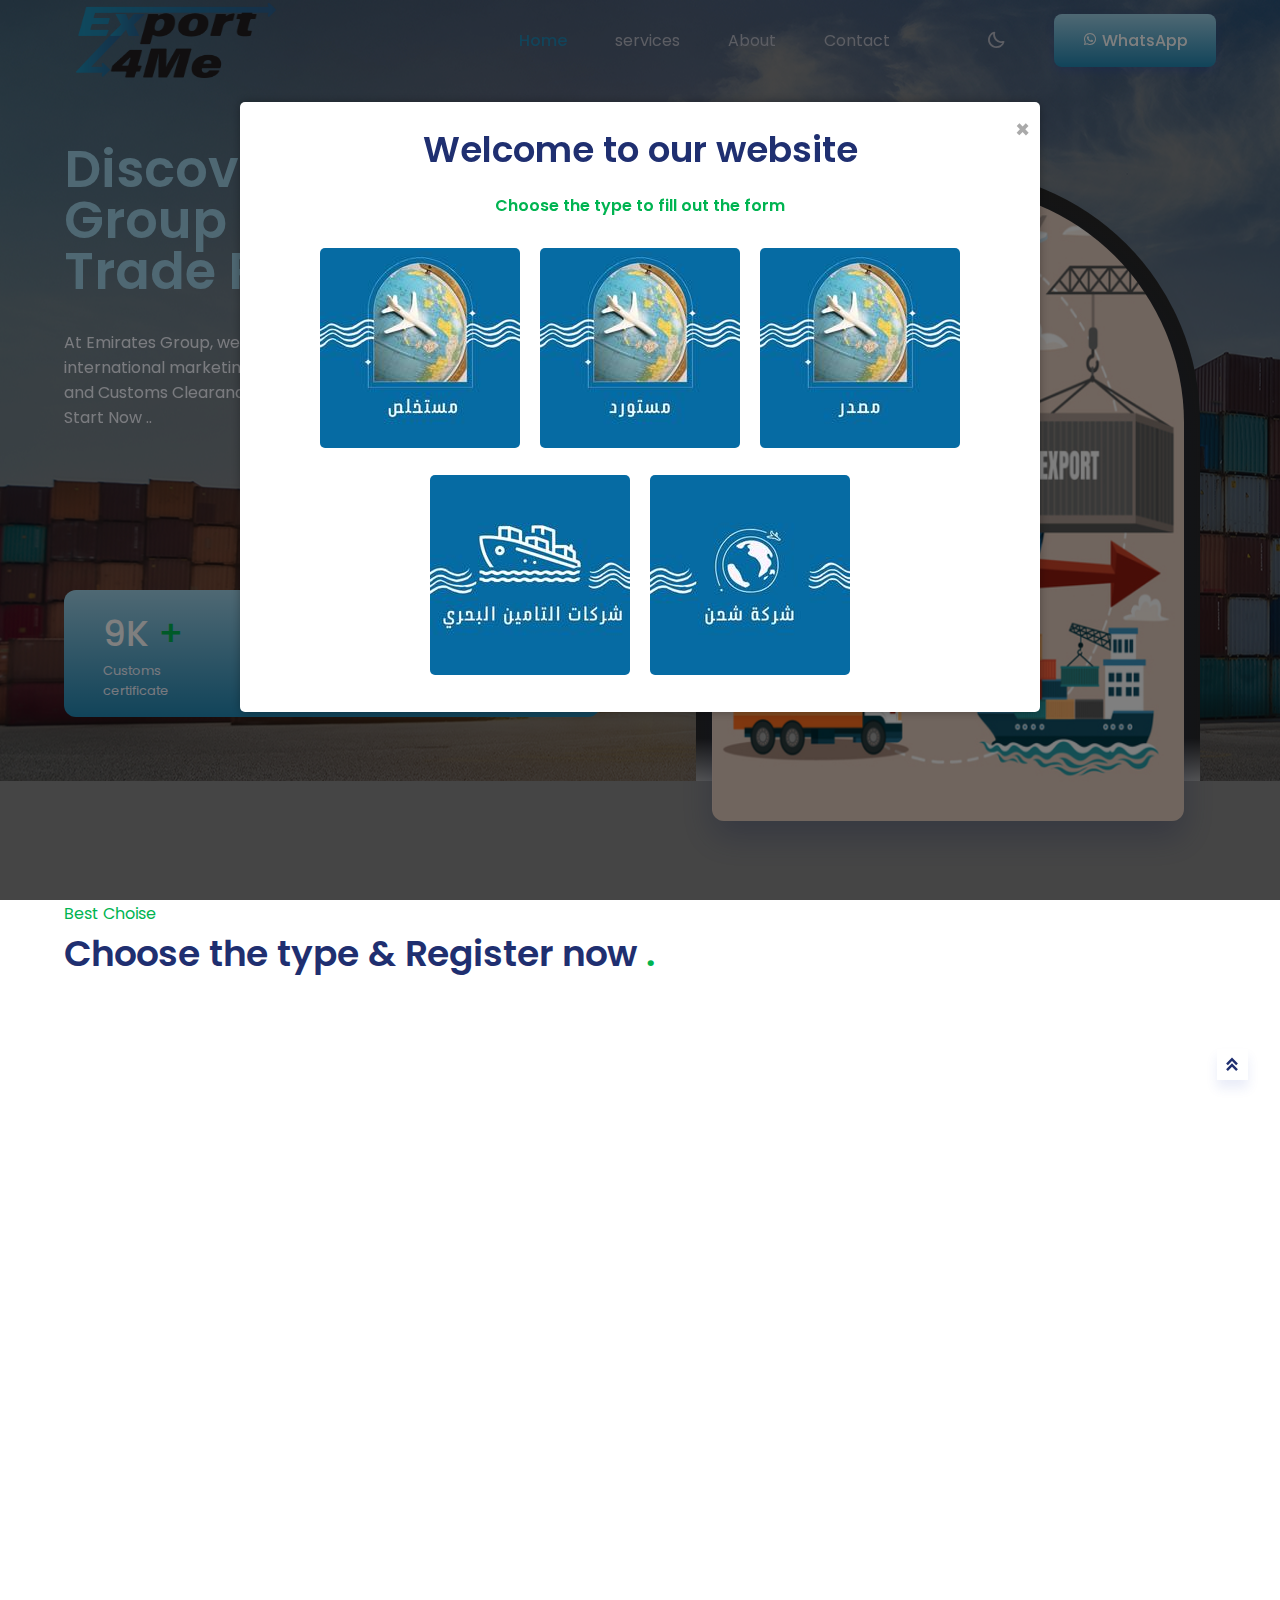
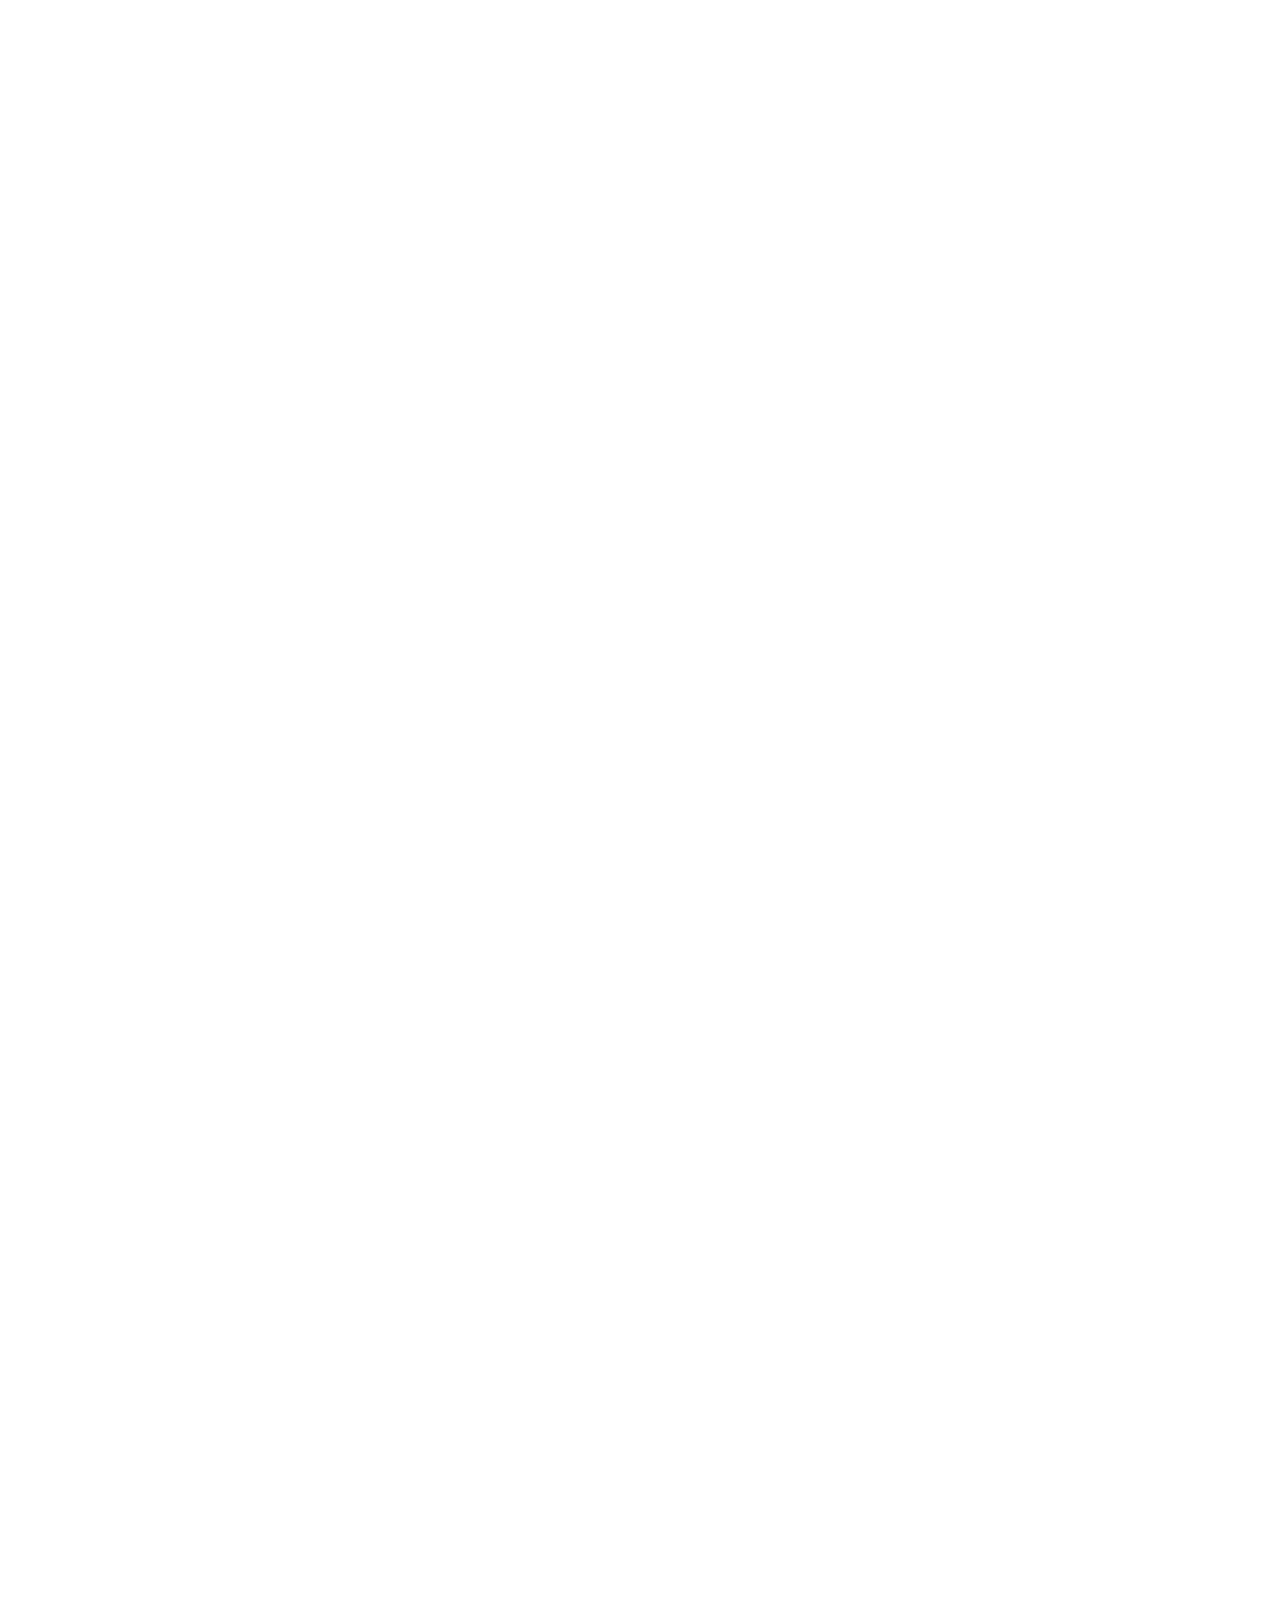
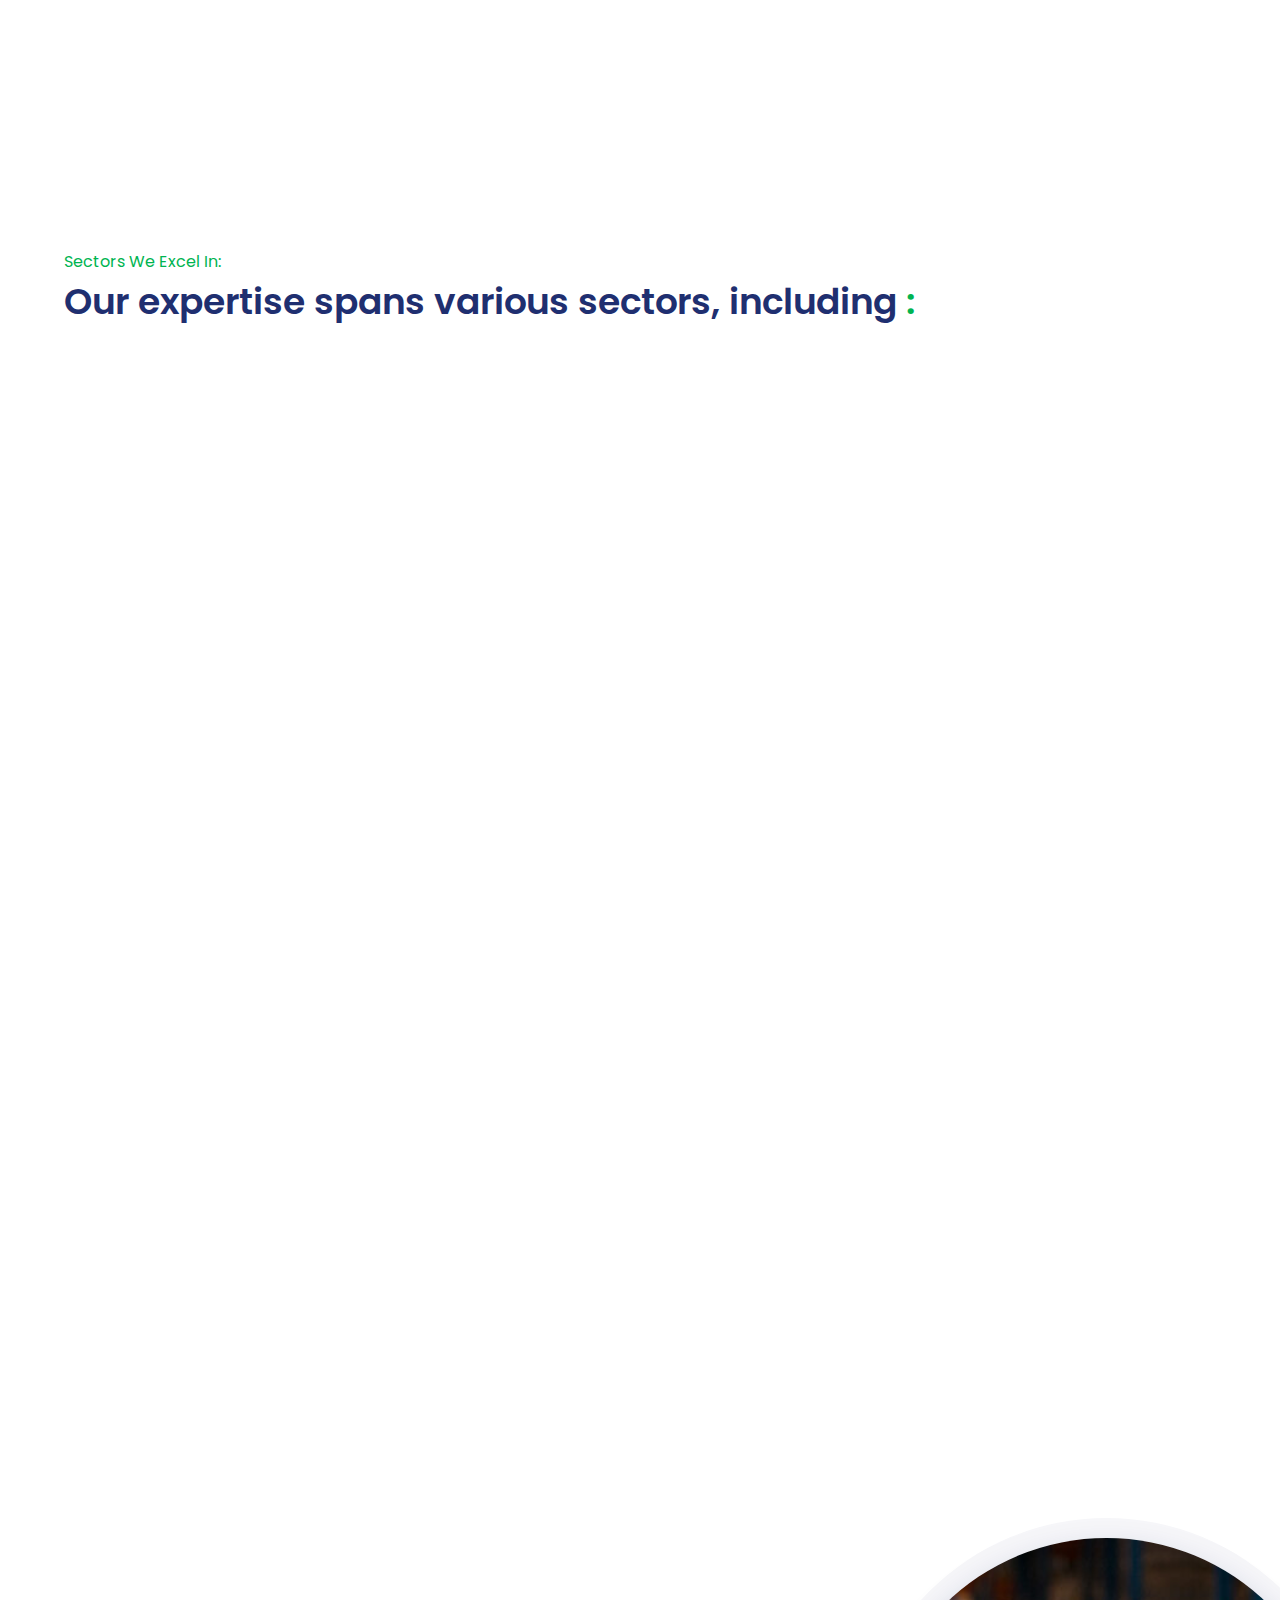
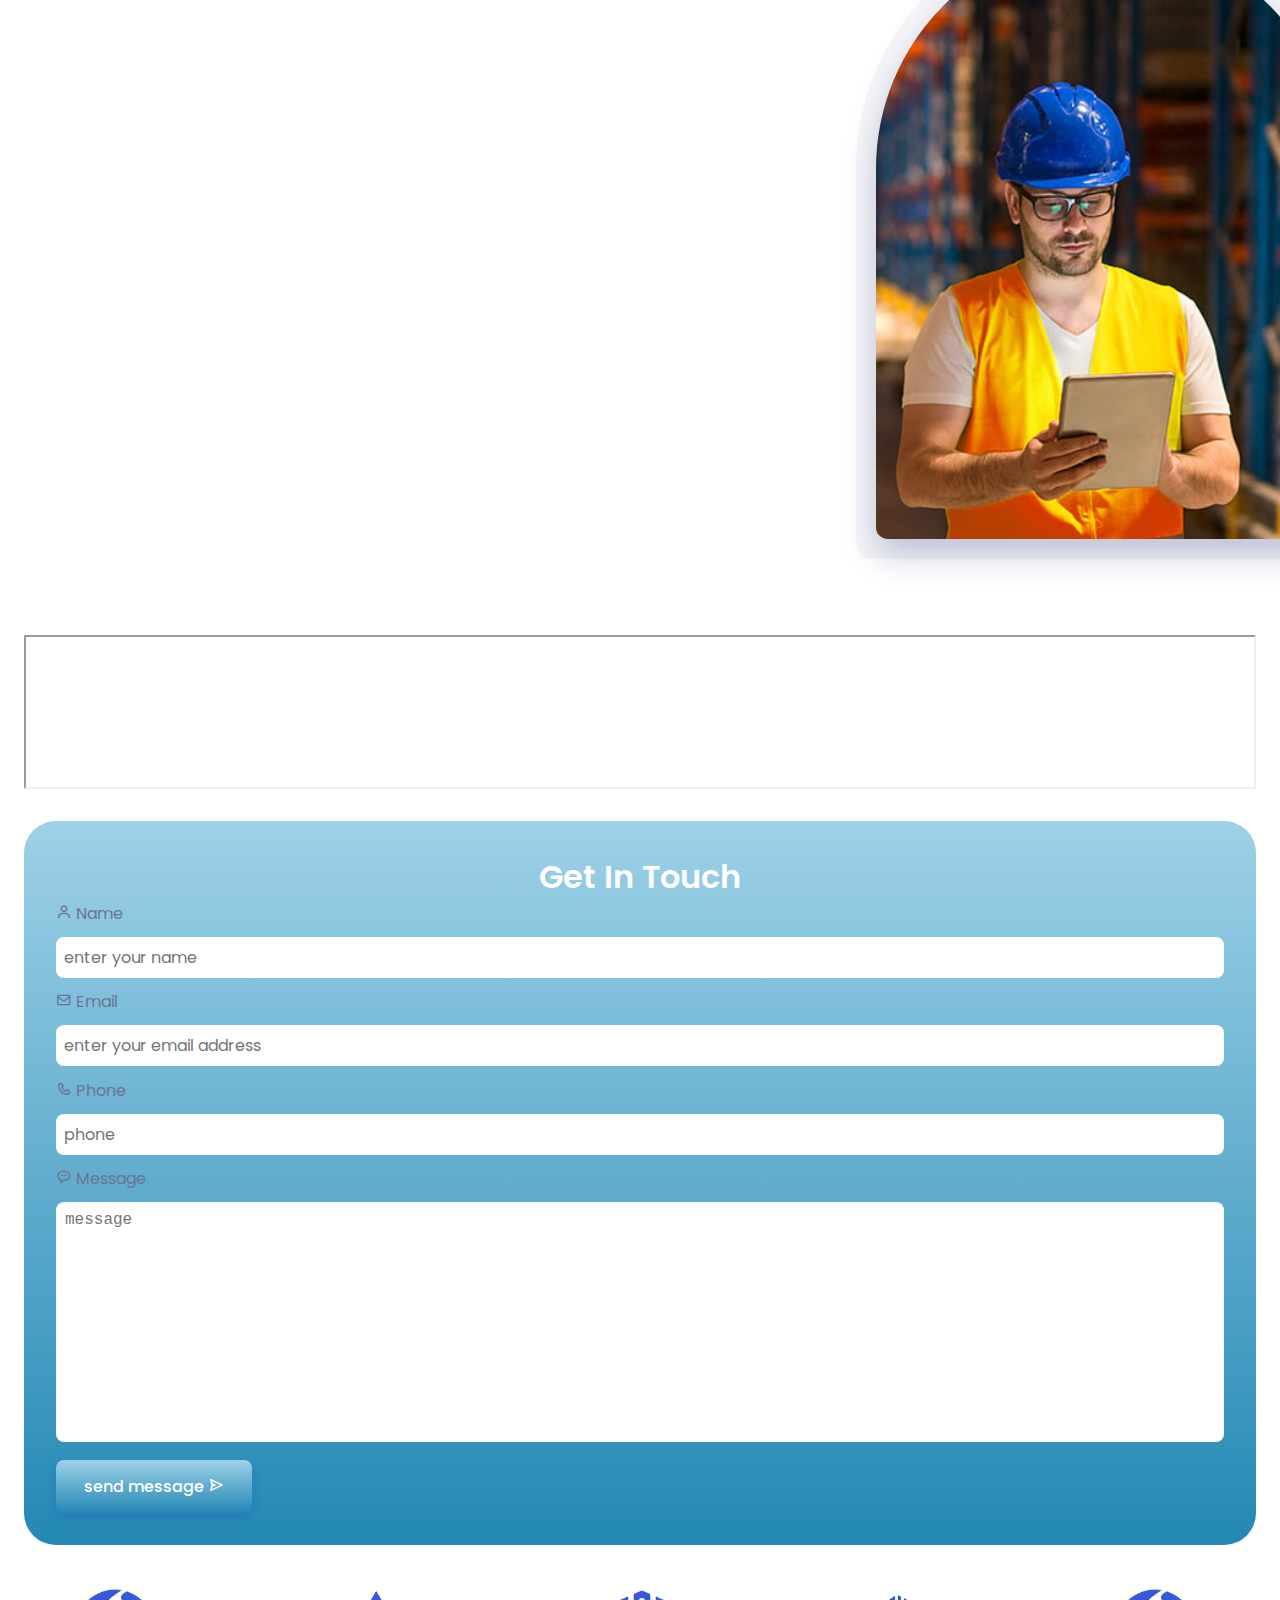
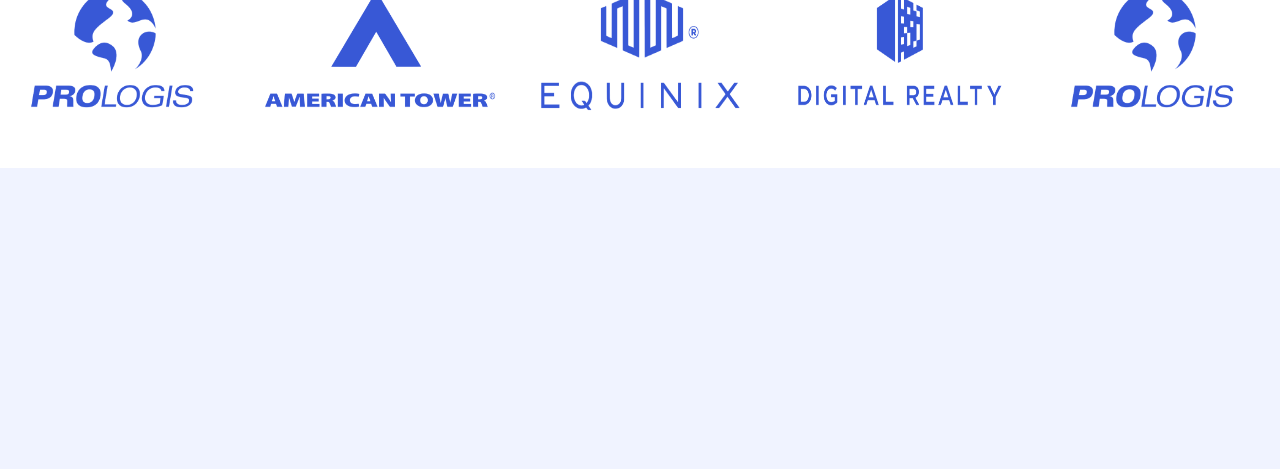
==== commit 5c1b1685: "add contact" ====
--- a/index.html
+++ b/index.html
@@ -678,23 +678,27 @@
             <div class="contact_data">
               <span class="section__subtitle">Contact Us</span>
               <h2 class="section__title">Easy to Contact Us <span>.</span></h2>
+              <h3>Addres</h3>
               <p class="contact__description">
-                Is there a problem finding your dream home? Need a guide in
-                buying first home? or need a consultation on residential issues?
-                just contact us.
+                H.office: 56 abbas akkad nasr city - cairo egypt <br />
+                B. office: 1 Palestine & Al-Jabarti st Dream Tower - Port said
               </p>
             </div>
-
+            
+            <h3>Osama Gomaa</h3>
+            <p class="contact__description">
+              Chief Executive Officer & Founder
+            </p>
             <div class="contact__card">
               <div class="contact__card-box">
                 <div class="contact__card-info">
                   <i class="bx bxs-phone-call"></i>
                   <div>
                     <h3 class="contact__card-title">Mobile Phone</h3>
-                    <p class="contact__card-description">+201024330450</p>
-                  </div>
-                </div>
-                <a href="tel:+201016619444">
+                    <p class="contact__card-description">+1 (514) 651-6367</p>
+                  </div>
+                </div>
+                <a href="tel:+1 (514) 651-6367">
                   <button class="button contact__card-button">Call Now</button>
                 </a>
               </div>
@@ -703,10 +707,10 @@
                   <i class="bx bxs-envelope"></i>
                   <div>
                     <h3 class="contact__card-title">Email</h3>
-                    <p class="contact__card-description">info@export4me.com</p>
-                  </div>
-                </div>
-                <a href="mailto:info@export4me.com">
+                    <p class="contact__card-description">Osama@export4me.com </p>
+                  </div>
+                </div>
+                <a href="mailto:Osama@export4me.com">
                   <button class="button contact__card-button">
                     Send Email
                   </button>
@@ -714,14 +718,16 @@
               </div>
               <div class="contact__card-box">
                 <div class="contact__card-info">
-                  <i class="bx bxl-facebook"></i>
+                  <i class="bx bxl-gmail"></i>
                   <div>
-                    <h3 class="contact__card-title">Facebok</h3>
-                    <p class="contact__card-description">export4me</p>
-                  </div>
-                </div>
-                <a href="">
-                  <button class="button contact__card-button">Follow Us</button>
+                    <h3 class="contact__card-title">Gmail</h3>
+                    <p class="contact__card-description">Osama.g600@gmail.com  </p>
+                  </div>
+                </div>
+                <a href="mailto:Osama.g600@gmail.com">
+                  <button class="button contact__card-button">
+                    Send Email
+                  </button>
                 </a>
               </div>
               <div class="contact__card-box">
@@ -732,7 +738,7 @@
                     <p class="contact__card-description">Send Message</p>
                   </div>
                 </div>
-                <a href="https://wa.me/+201024330450">
+                <a href="https://wa.me/+1 (514) 651-6367">
                   <button class="button contact__card-button">
                     Chat on Whatsapp
                   </button>
@@ -808,8 +814,8 @@
             <img src="assets/img/zexport4me-logo.png" alt="logo" />
           </a>
           <p class="footer__description">
-            Our vision is to make all people <br />
-            the bist place to live for them.
+            H.office: 56 abbas akkad nasr city - cairo egypt<br />
+            B. office: 1 Palestine & Al-Jabarti st Dream Tower - Port said
           </p>
         </div>
 
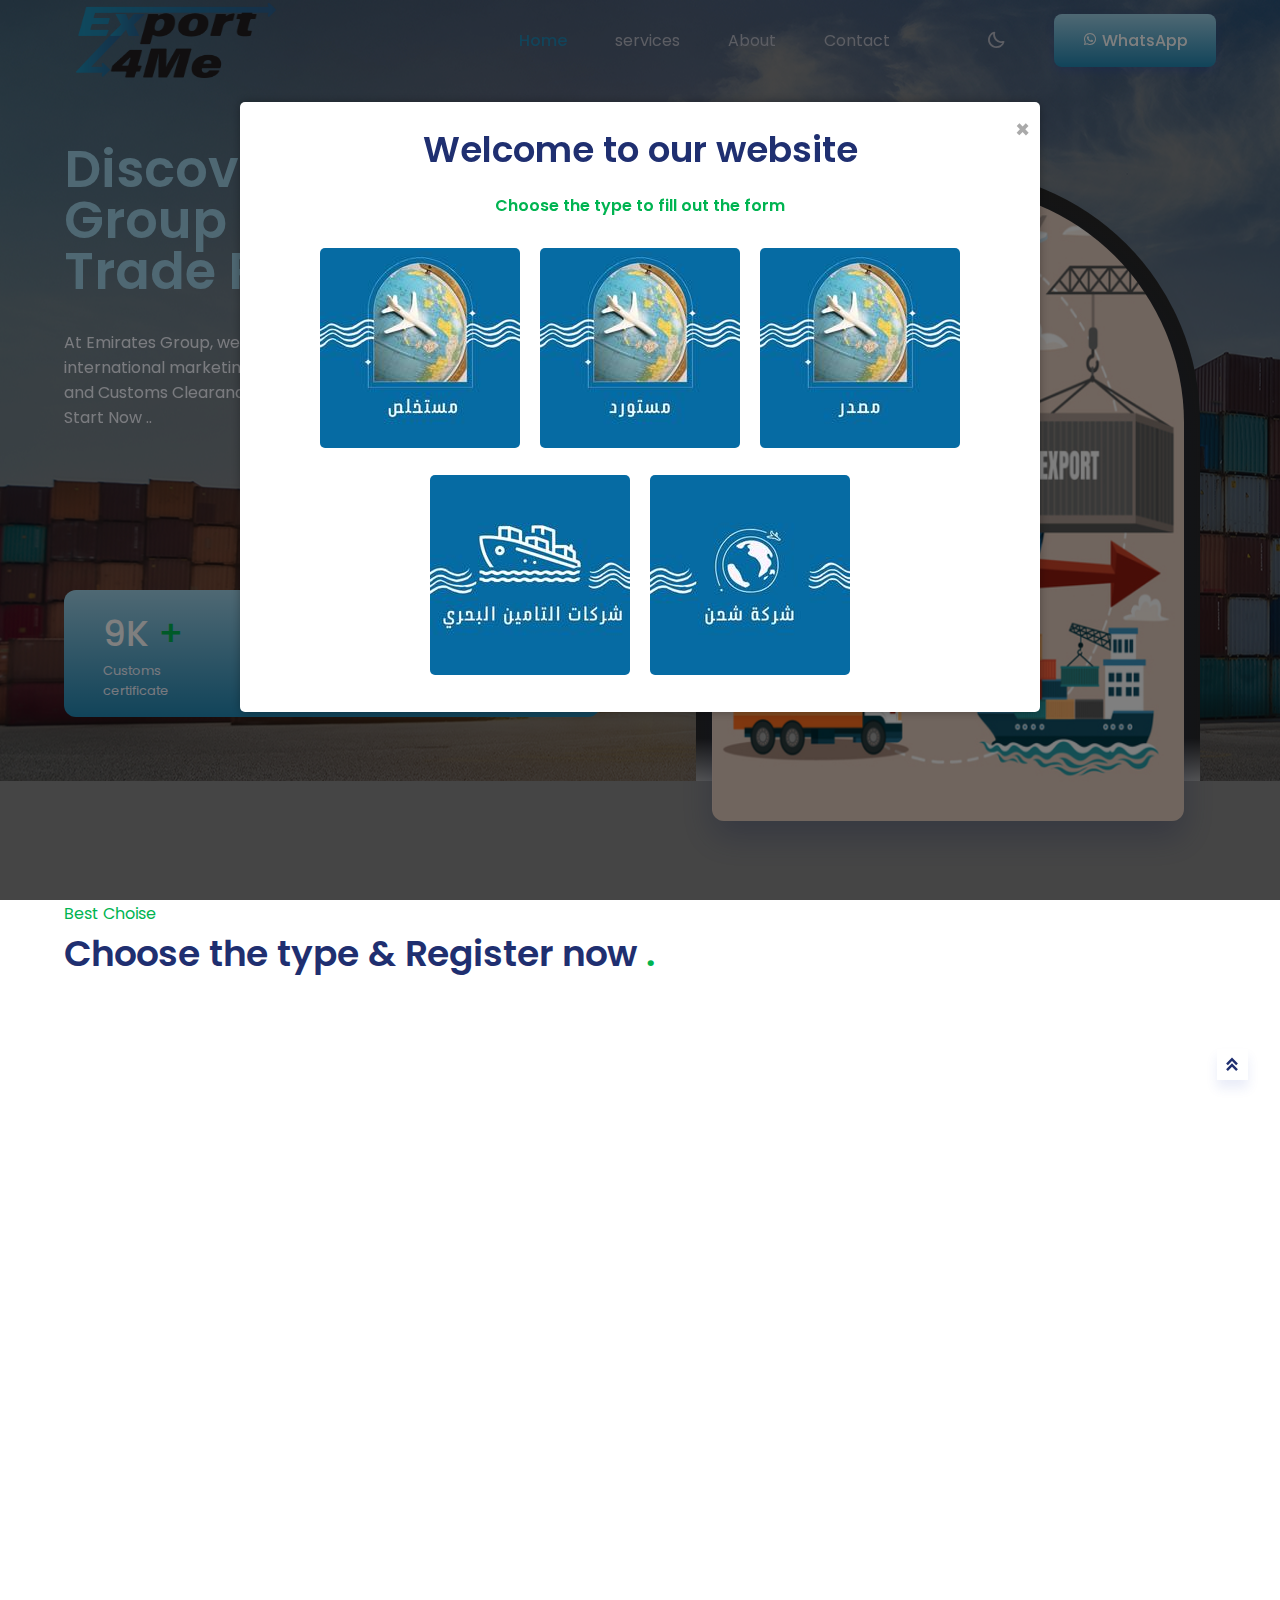
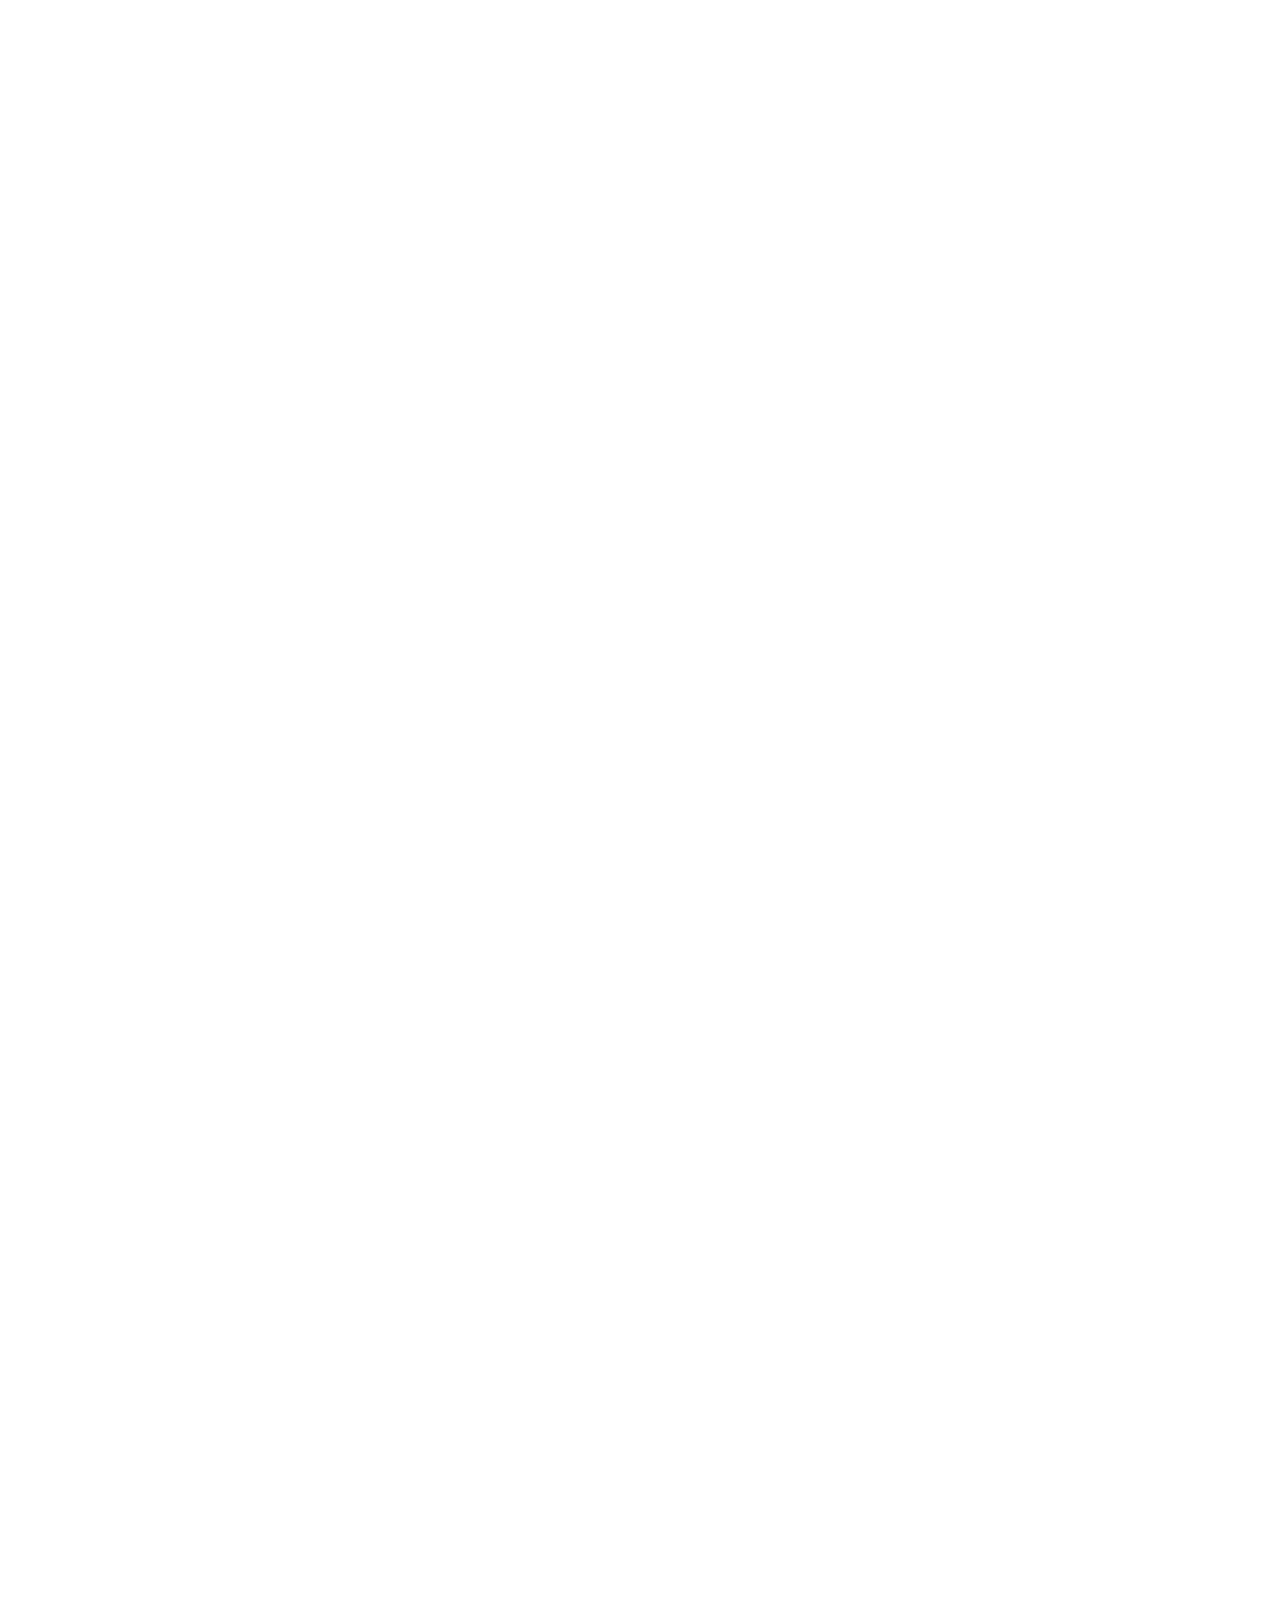
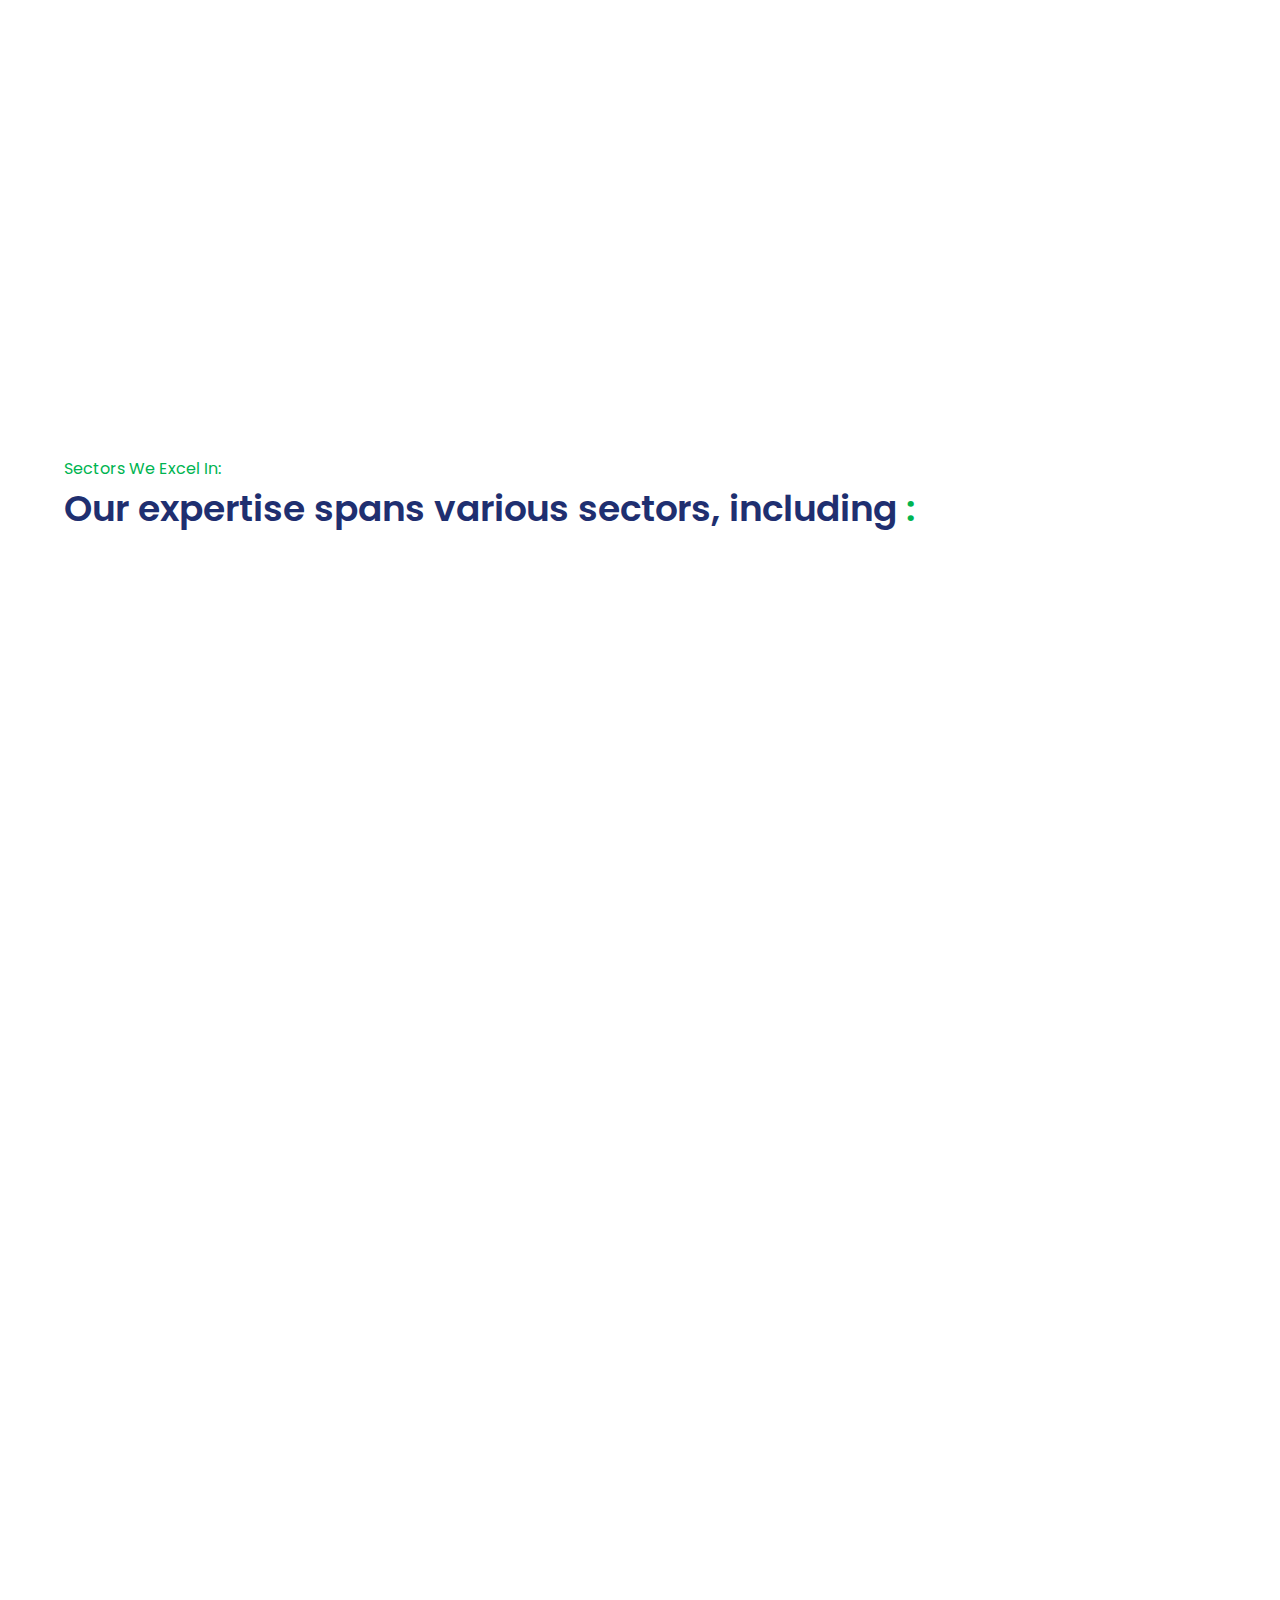
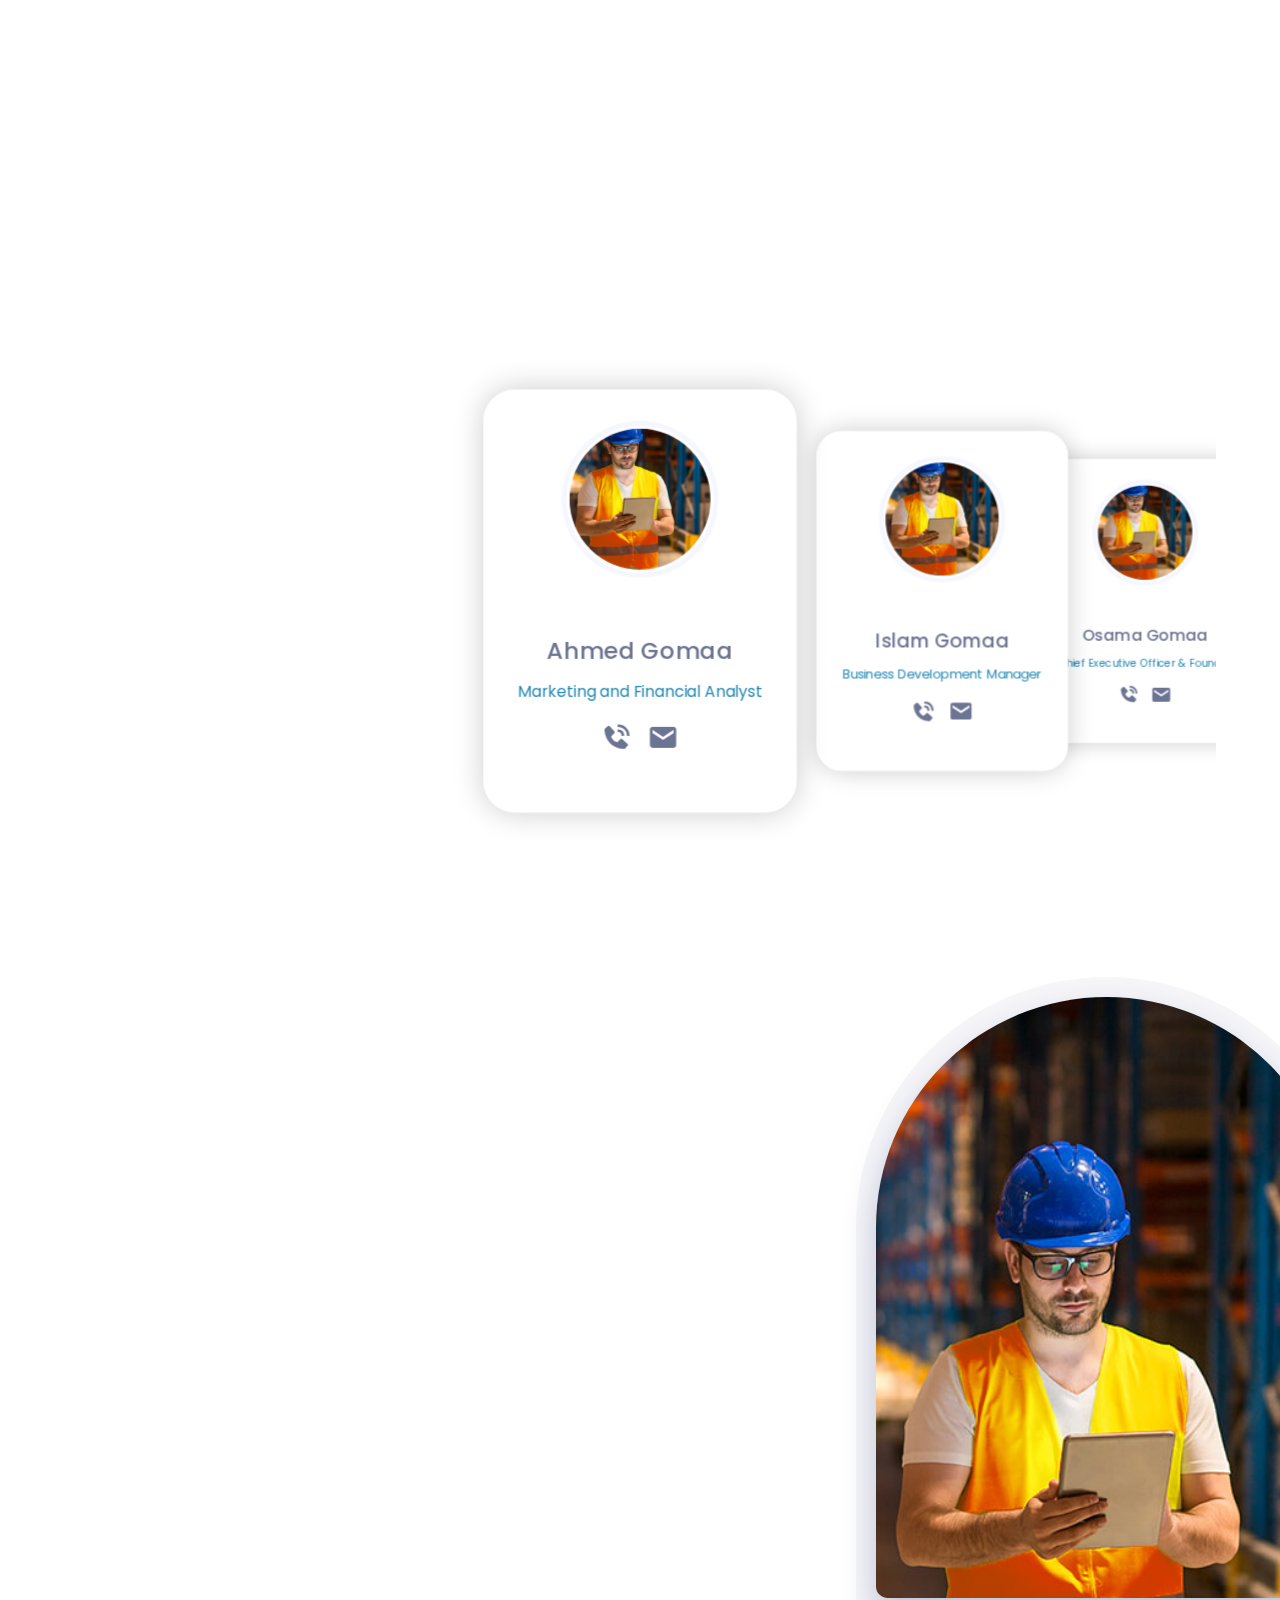
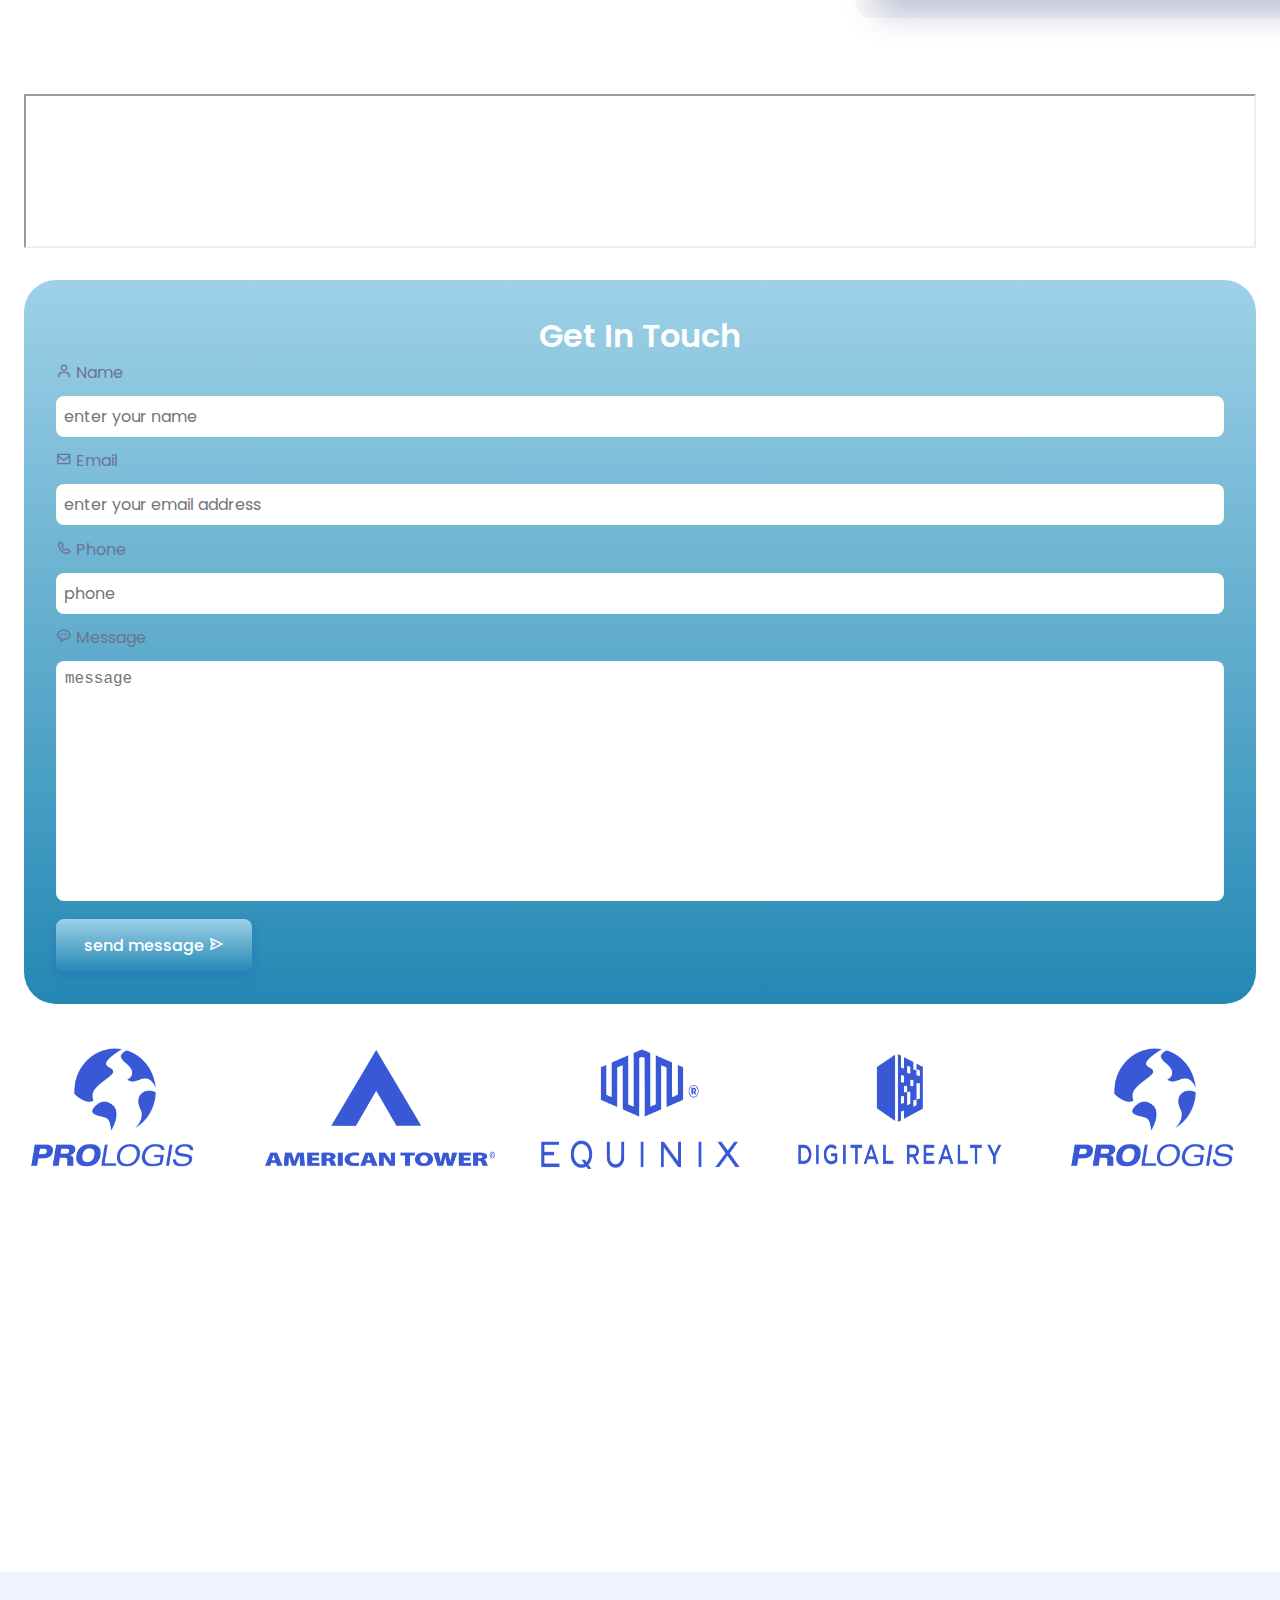
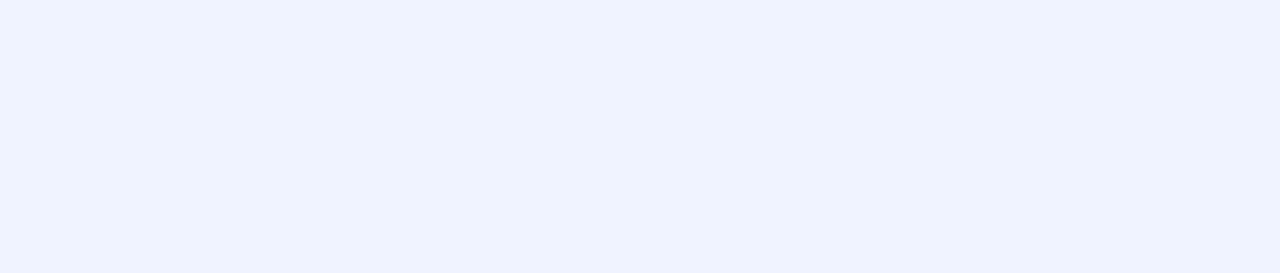
==== commit 3e9b8141: "add team" ====
--- a/index.html
+++ b/index.html
@@ -19,6 +19,9 @@
 
     <!--=============== SWIPER CSS ===============-->
     <link rel="stylesheet" href="assets/css/swiper-bundle.min.css" />
+
+    <!-- Link Swiper's CSS -->
+    <link rel="stylesheet" href="https://cdn.jsdelivr.net/npm/swiper/swiper-bundle.min.css"/>
 
     <!--=============== CSS ===============-->
     <link rel="stylesheet" href="assets/css/styles.css" />
@@ -64,7 +67,7 @@
             </li>
 
             <li class="nav__item">
-              <a href="#" class="nav__link">
+              <a href="https://wa.me/+201001003509 " class="nav__link">
                 <i class="bx bxl-whatsapp"></i>
                 <span></span>
               </a>
@@ -75,7 +78,7 @@
         <!-- Theme change button -->
         <i class="bx bx-moon change-theme" id="theme-button"></i>
 
-        <a href="#" class="button nav__button">
+        <a href="https://wa.me/+201001003509 " class="button nav__button">
           <i class="bx bxl-whatsapp"></i>
           WhatsApp
         </a>
@@ -665,6 +668,132 @@
         </div>
       </section>
 
+            <!--==================== TEAM ====================-->
+      <section class="contact section" id="contact">
+        <div class="contact__container container">
+          <div class="contact__content">
+            <div class="contact_data">
+              <span class="section__subtitle">TEAM</span>
+              <h2 class="section__title">OUR TEAM <span>.</span></h2>
+            </div>
+          </div>
+          <section class="swiper mySwiper">
+
+    <div class="swiper-wrapper">
+
+      <div class="card swiper-slide">
+        <div class="card__image">
+          <img src="./assets/img/about-banner.jpg" alt="card image">
+        </div>
+
+        <div class="card__content">
+          <span class="card__title">Ahmed Gomaa</span>
+          <span class="card__name">Marketing and Financial Analyst</span>
+          <ul class="social">
+              <a href="tel:+1 (514) 963-2413" class="social-link">
+                <i class="bx bxs-phone-call"></i>
+              </a>
+              <a href="mailto:Ahmed@export4me.com" class="social-link">
+                <i class="bx bxs-envelope"></i>
+              </a>
+            </ul>
+        </div>
+      </div>
+
+      <div class="card swiper-slide">
+        <div class="card__image">
+          <img src="./assets/img/about-banner.jpg" alt="card image">
+        </div>
+
+        <div class="card__content">
+          <span class="card__title">Islam Gomaa </span>
+          <span class="card__name">Business Development Manager</span>
+          <ul class="social">
+              <a href="tel:+1 (514) 651-6367" class="social-link">
+                <i class="bx bxs-phone-call"></i>
+              </a>
+              <a href="mailto:Sam@export4me.com" class="social-link">
+                <i class="bx bxs-envelope"></i>
+              </a>
+            </ul>
+        </div>
+      </div>
+
+      <div class="card swiper-slide">
+        <div class="card__image">
+          <img src="./assets/img/about-banner.jpg" alt="card image">
+        </div>
+
+        <div class="card__content">
+          <span class="card__title">Osama Gomaa</span>
+          <span class="card__name">Chief Executive Officer & Founder</span>
+          <ul class="social">
+              <a href="tel:+1 (514) 651-6367" class="social-link">
+                <i class="bx bxs-phone-call"></i>
+              </a>
+              <a href="mailto:Osama@export4me.com " class="social-link">
+                <i class="bx bxs-envelope"></i>
+              </a>
+            </ul>
+        </div>
+      </div>
+
+      <div class="card swiper-slide">
+        <div class="card__image">
+          <img src="./assets/img/about-banner.jpg" alt="card image">
+        </div>
+
+        <div class="card__content">
+          <span class="card__title">Omnia Gomaa</span>
+          <span class="card__name">Technology and Software Director</span>
+          <ul class="social">
+              <a href="tel:+1 (514) 623-1405" class="social-link">
+                <i class="bx bxs-phone-call"></i>
+              </a>
+              <a href="mailto:Omnia@export4me.com " class="social-link">
+                <i class="bx bxs-envelope"></i>
+              </a>
+            </ul>
+        </div>
+      </div>
+
+      <div class="card swiper-slide">
+        <div class="card__image">
+          <img src="./assets/img/about-banner.jpg" alt="card image">
+        </div>
+
+        <div class="card__content">
+          <span class="card__title">Amal Afify</span>
+          <span class="card__name">Human Resources Manager</span>
+          <ul class="social">
+              <a href="tel:+1 (514) 623-1995" class="social-link">
+                <i class="bx bxs-phone-call"></i>
+              </a>
+            </ul>
+        </div>
+      </div>
+
+      <div class="card swiper-slide">
+        <div class="card__image">
+          <img src="./assets/img/about-banner.jpg" alt="card image">
+        </div>
+
+        <div class="card__content">
+          <span class="card__title">Esraa Gomaa</span>
+          <span class="card__name">Market Research Analyst</span>
+          <ul class="social">
+              <a href="tel:+1 (514) 623-1995" class="social-link">
+                <i class="bx bxs-phone-call"></i>
+              </a>
+            </ul>
+        </div>
+      </div>
+
+    </div>
+  </section>
+        </div>
+      </section>
+
       <!--==================== CONTACT ====================-->
       <section class="contact section" id="contact">
         <div class="contact__container container grid">
@@ -695,7 +824,7 @@
                   <i class="bx bxs-phone-call"></i>
                   <div>
                     <h3 class="contact__card-title">Mobile Phone</h3>
-                    <p class="contact__card-description">+1 (514) 651-6367</p>
+                    <p class="contact__card-description">+1(514)651-6367</p>
                   </div>
                 </div>
                 <a href="tel:+1 (514) 651-6367">
@@ -707,7 +836,7 @@
                   <i class="bx bxs-envelope"></i>
                   <div>
                     <h3 class="contact__card-title">Email</h3>
-                    <p class="contact__card-description">Osama@export4me.com </p>
+                    <p class="contact__card-description">Send Email</p>
                   </div>
                 </div>
                 <a href="mailto:Osama@export4me.com">
@@ -721,7 +850,7 @@
                   <i class="bx bxl-gmail"></i>
                   <div>
                     <h3 class="contact__card-title">Gmail</h3>
-                    <p class="contact__card-description">Osama.g600@gmail.com  </p>
+                    <p class="contact__card-description">Send Email</p>
                   </div>
                 </div>
                 <a href="mailto:Osama.g600@gmail.com">
@@ -738,7 +867,7 @@
                     <p class="contact__card-description">Send Message</p>
                   </div>
                 </div>
-                <a href="https://wa.me/+1 (514) 651-6367">
+                <a href="https://wa.me/+201001003509">
                   <button class="button contact__card-button">
                     Chat on Whatsapp
                   </button>
@@ -784,6 +913,10 @@
         </div>
       </section>
 
+
+
+
+
       <!-- client logo section starts -->
 
       <section class="logo-container">
@@ -899,6 +1032,30 @@
       </div>
     </footer>
 
+
+<!-- Swiper JS -->
+  <script src="https://cdn.jsdelivr.net/npm/swiper/swiper-bundle.min.js"></script>
+
+     <!-- Initialize Swiper -->
+  <script>
+    var swiper = new Swiper(".mySwiper", {
+      effect: "coverflow",
+      grabCursor: true,
+      centeredSlides: true,
+      slidesPerView: "auto",
+      coverflowEffect: {
+        rotate: 0,
+        stretch: 0,
+        depth: 300,
+        modifier: 1,
+        slideShadows: false,
+      },
+      pagination: {
+        el: ".swiper-pagination",
+      },
+    });
+  </script>
+  
     <!--========== SCROLL UP ==========-->
     <a href="#" class="scrollup" id="scroll-up">
       <i class="bx bxs-chevrons-up"></i>
--- a/assets/css/styles.css
+++ b/assets/css/styles.css
@@ -1057,6 +1057,20 @@
   color: var(--title-color);
 }
 
+.social {
+  display: flex;
+  column-gap: 1rem;
+}
+
+.social-link {
+  font-size: 2rem;
+  color: var(--text-color);
+  transition: .3s;
+}
+
+.social-link:hover {
+  color: var(--title-color);
+}
 .footer__social {
   display: flex;
   column-gap: .5rem;
@@ -1527,3 +1541,70 @@
     zoom: 2;
   }
 }
+
+
+.swiper{
+  width: 100%;
+}
+
+.swiper-wrapper{
+  width: 100%;
+  height: 30em;
+  display: flex;
+  align-items: center;
+}
+
+.card{
+  width: 20em;
+  height: 90%;
+  background-color: var(--container-color);
+  border-radius: 2em;
+  box-shadow: 0 0 2em rgba(0, 0, 0, .2);
+  padding: 2em 1em;
+  display: flex;
+  align-items: center;
+  flex-direction: column;
+  margin: 0 2em;
+}
+
+.swiper-slide:not(.swiper-slide-active){
+  filter: blur(0.5px);
+}
+
+.card__image{
+  width: 10em;
+  height: 10em;
+  border-radius: 50%;
+  border: 5px solid var(--border-color);
+  padding: 3px;
+  margin-bottom: 2rem;
+}
+
+.card__image img{
+  width: 100%;
+  height: 100%;
+  border-radius: 50%;
+  object-fit: cover;
+}
+
+.card__content{
+  display: flex;
+  align-items: center;
+  flex-direction: column;
+}
+
+.card__title{
+  font-size: 1.5rem;
+  font-weight: 500;
+  position: relative;
+  margin-top: 10%;
+  margin-bottom: 5%;
+}
+
+.card__name{
+  color: var(--first-color);
+  margin-bottom: 5%;
+}
+
+
+
